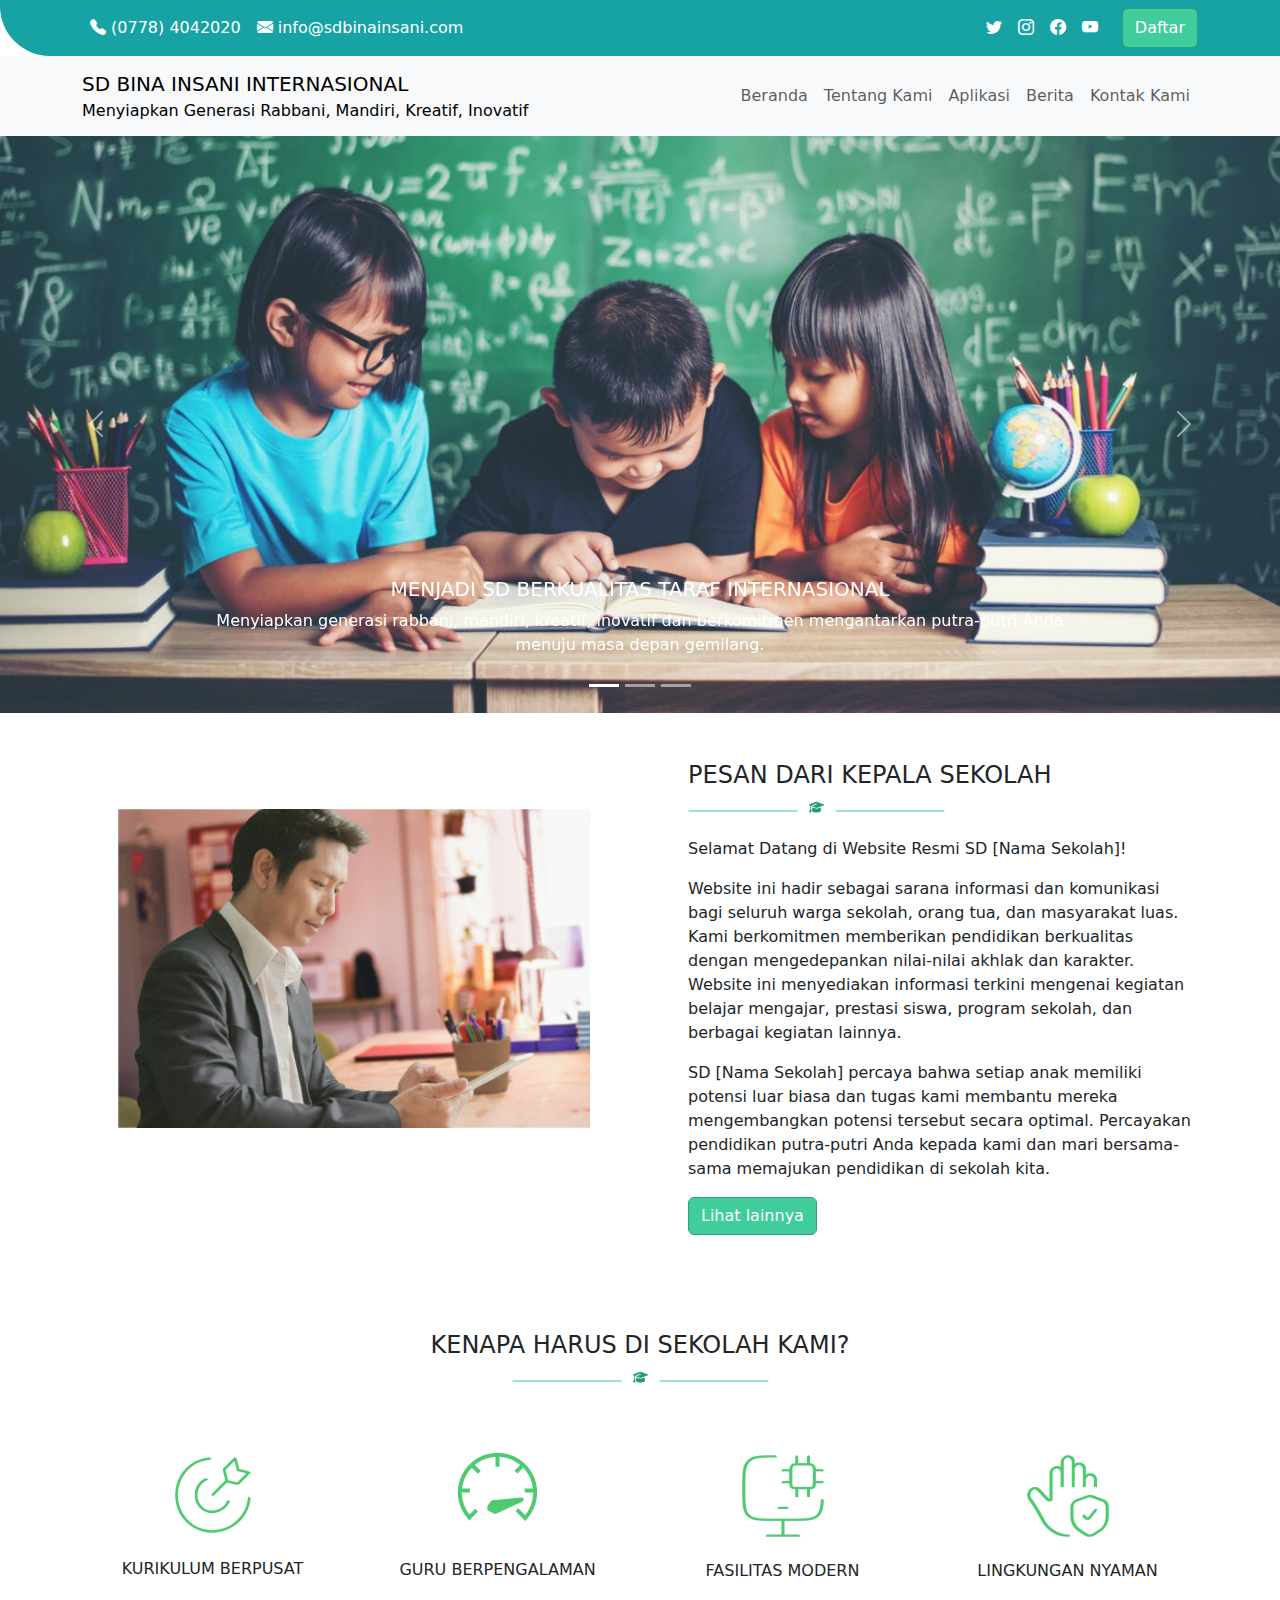
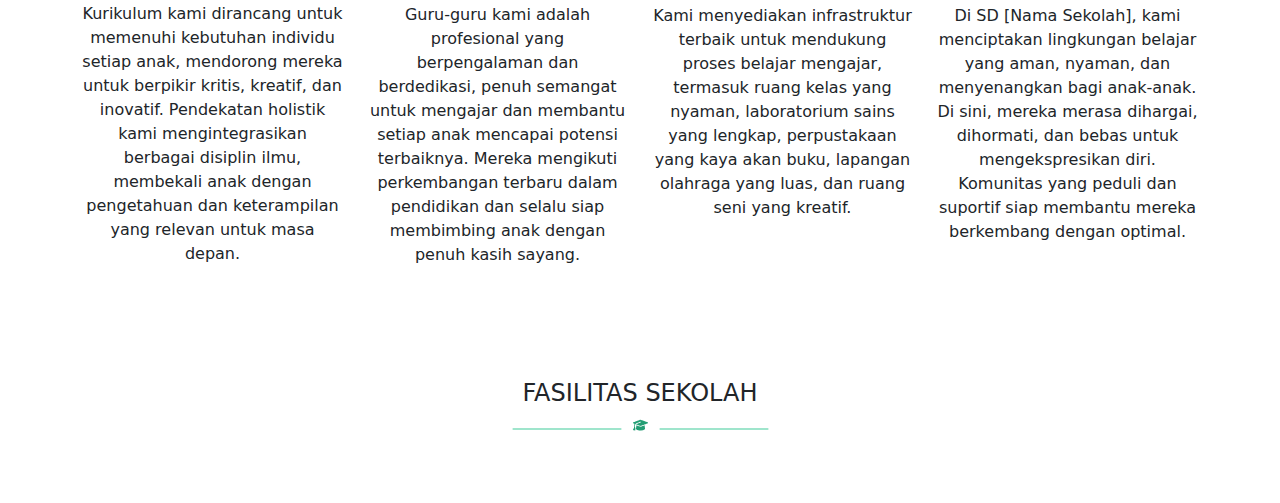
==== index.html @ 9af220fc "first commit" ====
<!doctype html>
<html lang="en">
  <head>
    <meta charset="utf-8">
    <meta name="viewport" content="width=device-width, initial-scale=1" />
    <title>UAS - Pemrograman Web 1 | Kelompok 2</title>
    <link href="https://cdn.jsdelivr.net/npm/bootstrap@5.3.3/dist/css/bootstrap.min.css" rel="stylesheet" integrity="sha384-QWTKZyjpPEjISv5WaRU9OFeRpok6YctnYmDr5pNlyT2bRjXh0JMhjY6hW+ALEwIH" crossorigin="anonymous">
    <link rel="stylesheet" href="https://cdn.jsdelivr.net/npm/bootstrap-icons@1.11.3/font/bootstrap-icons.min.css">
    <link href="assets/css/style.css" rel="stylesheet">
  </head>
  <body>
    
    <nav class="navbar navbar-expand-lg bg-body-custom">
        <div class="container">
          <div class="collapse navbar-collapse" id="navbarSupportedContent">
            <ul class="navbar-nav me-auto mb-2 mb-lg-0">
                <li class="nav-item">
                    <a class="nav-link" href="#"><i class="bi bi-telephone-fill"></i> (0778) 4042020</a>
                </li>
                <li class="nav-item">
                    <a class="nav-link" href="#"><i class="bi bi-envelope-fill"></i> info@sdbinainsani.com</a>
                </li>
            </ul>
            <form class="d-flex" role="search">
                <ul class="navbar-nav me-auto mb-2 mb-lg-0">
                    <li class="nav-item">
                      <a class="nav-link" href="#"><i class="bi bi-twitter"></i></a>
                    </li>
                    <li class="nav-item">
                      <a class="nav-link" href="#"><i class="bi bi-instagram"></i></a>
                    </li>
                    <li class="nav-item">
                      <a class="nav-link" href="#"><i class="bi bi-facebook"></i></a>
                    </li>
                    <li class="nav-item">
                      <a class="nav-link" href="#"><i class="bi bi-youtube"></i></a>
                    </li>
                  </ul>
                <button class="btn btn-success" type="submit" style="margin-left: 1rem;">Daftar</button>
            </form>
          </div>
        </div>
      </nav>

      <nav class="navbar navbar-expand-lg navbar-light bg-light">
        <div class="container">
          <a class="navbar-brand" href="#">
            SD BINA INSANI INTERNASIONAL
            <div class="fs-6 text">Menyiapkan Generasi Rabbani, Mandiri, Kreatif, Inovatif</div>
          </a>
          <button class="navbar-toggler" type="button" data-bs-toggle="collapse" data-bs-target="#navbarNav" aria-controls="navbarNav" aria-expanded="false" aria-label="Toggle navigation">
            <span class="navbar-toggler-icon"></span>
          </button>
          <div class="collapse navbar-collapse" id="navbarNav">
            <ul class="navbar-nav me-auto">
              <!-- <li class="nav-item">
                <a class="nav-link" href="#">Left item 1</a>
              </li>
              <li class="nav-item">
                <a class="nav-link" href="#">Left item 2</a>
              </li> -->
            </ul>
            <ul class="navbar-nav">
              <li class="nav-item">
                <a class="nav-link" href="#">Beranda</a>
              </li>
              <li class="nav-item">
                <a class="nav-link" href="#">Tentang Kami</a>
              </li>
              <li class="nav-item">
                <a class="nav-link" href="#">Aplikasi</a>
              </li>
              <li class="nav-item">
                <a class="nav-link" href="#">Berita</a>
              </li>
              <li class="nav-item">
                <a class="nav-link" href="#">Kontak Kami</a>
              </li>
            </ul>
          </div>
        </div>
      </nav>

      <section id="headerSlide">
        <div id="carouselExampleCaptions" class="carousel slide">
          <div class="carousel-indicators">
            <button type="button" data-bs-target="#carouselExampleCaptions" data-bs-slide-to="0" class="active" aria-current="true" aria-label="Slide 1"></button>
            <button type="button" data-bs-target="#carouselExampleCaptions" data-bs-slide-to="1" aria-label="Slide 2"></button>
            <button type="button" data-bs-target="#carouselExampleCaptions" data-bs-slide-to="2" aria-label="Slide 3"></button>
          </div>
          <div class="carousel-inner">
            <div class="carousel-item active">
              <img src="assets/images/header-slide-1.png" class="d-block w-100" alt="Header Slide 1">
              <div class="carousel-caption d-none d-md-block">
                <h5>MENJADI SD BERKUALITAS TARAF INTERNASIONAL</h5>
                <p>Menyiapkan generasi rabbani, mandiri, kreatif, inovatif dan berkomitmen mengantarkan putra-putri Anda menuju masa depan gemilang.</p>
              </div>
            </div>
            <div class="carousel-item">
              <img src="assets/images/header-slide-2.png" class="d-block w-100" alt="Header Slide 2">
              <div class="carousel-caption d-none d-md-block">
                <h5>MENJADI SD BERKUALITAS TARAF INTERNASIONAL</h5>
                <p>Menyiapkan generasi rabbani, mandiri, kreatif, inovatif dan berkomitmen mengantarkan putra-putri Anda menuju masa depan gemilang.</p>
              </div>
            </div>
            <div class="carousel-item">
              <img src="assets/images/header-slide-1.png" class="d-block w-100" alt="Header Slide 3">
              <div class="carousel-caption d-none d-md-block">
                <h5>MENJADI SD BERKUALITAS TARAF INTERNASIONAL</h5>
                <p>Menyiapkan generasi rabbani, mandiri, kreatif, inovatif dan berkomitmen mengantarkan putra-putri Anda menuju masa depan gemilang.</p>
              </div>
            </div>
          </div>
          <button class="carousel-control-prev" type="button" data-bs-target="#carouselExampleCaptions" data-bs-slide="prev">
            <span class="carousel-control-prev-icon" aria-hidden="true"></span>
            <span class="visually-hidden">Previous</span>
          </button>
          <button class="carousel-control-next" type="button" data-bs-target="#carouselExampleCaptions" data-bs-slide="next">
            <span class="carousel-control-next-icon" aria-hidden="true"></span>
            <span class="visually-hidden">Next</span>
          </button>
        </div>
      </section>

      <section id="pesanKepalaSekolah bg-light">
        <div class="container py-5">
          <div class="row">
            <div class="col py-5 px-5">
              <img src="assets/images/pesan-kepala-sekolah.png" alt="Photo Kepala Sekolah" />
            </div>
            <div class="col">
              
              <article>
                <h4 class="mb-3 divider-title">PESAN DARI KEPALA SEKOLAH</h4>
                <p>Selamat Datang di Website Resmi SD [Nama Sekolah]!</p>
                <p>Website ini hadir sebagai sarana informasi dan komunikasi bagi seluruh warga sekolah, orang tua, dan masyarakat luas. Kami berkomitmen memberikan pendidikan berkualitas dengan mengedepankan nilai-nilai akhlak dan karakter. Website ini menyediakan informasi terkini mengenai kegiatan belajar mengajar, prestasi siswa, program sekolah, dan berbagai kegiatan lainnya.</p>
                <p>SD [Nama Sekolah] percaya bahwa setiap anak memiliki potensi luar biasa dan tugas kami membantu mereka mengembangkan potensi tersebut secara optimal. Percayakan pendidikan putra-putri Anda kepada kami dan mari bersama-sama memajukan pendidikan di sekolah kita.</p>

                <button class="btn btn-success" type="submit">Lihat lainnya</button>
              </article>

            </div>
        
          </div>
        </div>
      </section>

      <section id="keunggulanSekolah">
        <div class="container py-5">
          <div class="text-center">
            <h4 class="mb-3 divider-title-center">KENAPA HARUS DI SEKOLAH KAMI?</h4>
          </div>

            <div class="row text-center">
              <div class="col pt-5">
                
                <img src="assets/images/keunggulan-1.png" alt="" />
                <h6 class="my-4">KURIKULUM BERPUSAT</h6>

                <p>Kurikulum kami dirancang untuk memenuhi kebutuhan individu setiap anak, mendorong mereka untuk berpikir kritis, kreatif, dan inovatif. Pendekatan holistik kami mengintegrasikan berbagai disiplin ilmu, membekali anak dengan pengetahuan dan keterampilan yang relevan untuk masa depan.</p>
                
              </div>
              <div class="col pt-4" style="margin-top: 10px">
                
                <img src="assets/images/keunggulan-2.png" alt="" />
                <h6 class="my-4">GURU BERPENGALAMAN</h6>

                <p>Guru-guru kami adalah profesional yang berpengalaman dan berdedikasi, penuh semangat untuk mengajar dan membantu setiap anak mencapai potensi terbaiknya. Mereka mengikuti perkembangan terbaru dalam pendidikan dan selalu siap membimbing anak dengan penuh kasih sayang.</p>

              </div>
              <div class="col pt-5">
                
                <img src="assets/images/keunggulan-3.png" alt="" />
                <h6 class="my-4">FASILITAS MODERN</h6>

                <p>Kami menyediakan infrastruktur terbaik untuk mendukung proses belajar mengajar, termasuk ruang kelas yang nyaman, laboratorium sains yang lengkap, perpustakaan yang kaya akan buku, lapangan olahraga yang luas, dan ruang seni yang kreatif.</p>
                
              </div>
              <div class="col pt-5">
                
                <img src="assets/images/keunggulan-4.png" alt="" />
                <h6 class="my-4">LINGKUNGAN NYAMAN</h6>

                <p>Di SD [Nama Sekolah], kami menciptakan lingkungan belajar yang aman, nyaman, dan menyenangkan bagi anak-anak. Di sini, mereka merasa dihargai, dihormati, dan bebas untuk mengekspresikan diri. Komunitas yang peduli dan suportif siap membantu mereka berkembang dengan optimal.</p>

              </div>
            </div>

        </div>
      </section>

      <section id="keunggulanSekolah">
        <div class="container py-5">
          <div class="text-center">
            <h4 class="mb-3 divider-title-center">FASILITAS SEKOLAH</h4>
          </div>



        </div>
      </section>


    <script src="https://cdn.jsdelivr.net/npm/bootstrap@5.3.3/dist/js/bootstrap.bundle.min.js" integrity="sha384-YvpcrYf0tY3lHB60NNkmXc5s9fDVZLESaAA55NDzOxhy9GkcIdslK1eN7N6jIeHz" crossorigin="anonymous"></script>
  </body>
</html>
---- assets/css/style.css ----
.navbar.bg-body-custom {
    background-color: #17A3A4;
    border-bottom-left-radius: 50px;
}
.navbar.bg-body-custom a {
    color: #fff;
}
.btn-success {
    background-color: #40CC9B;
    --bs-btn-hover-bg: #30a079;
    --bs-btn-hover-border-color: #36b98b;
    --bs-btn-active-bg: #30a079;
    --bs-btn-active-border-color: #30a079;
    --bs-btn-border-color: #30a079;
}
.divider-title {
    background-image: url(../images/divider.png);
    background-repeat: no-repeat;
    background-position-y: 40px;
    background-size: auto;
    height: 60px;
}
.divider-title-center {
    background-image: url(../images/divider.png);
    background-repeat: no-repeat;
    background-position-y: 40px;
    background-size: auto;
    height: 60px;
    background-position-x: 50%;
}
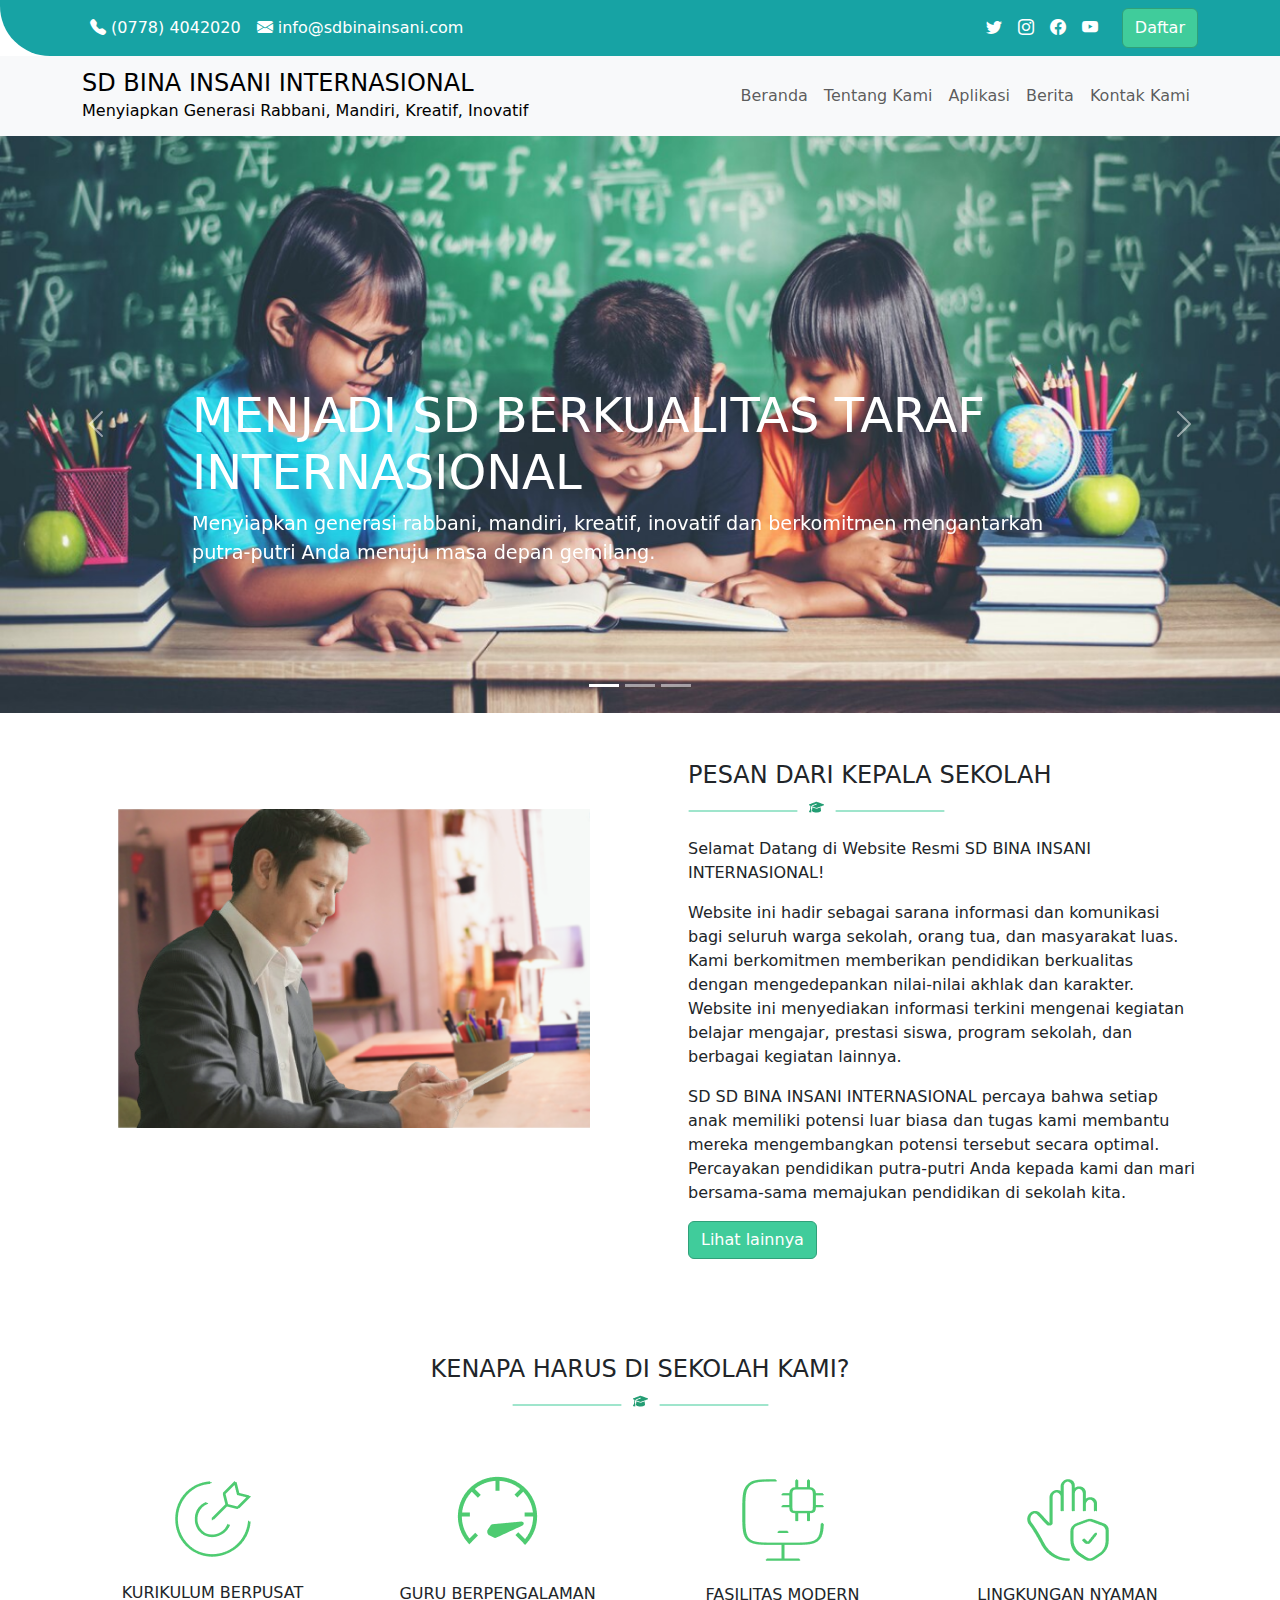
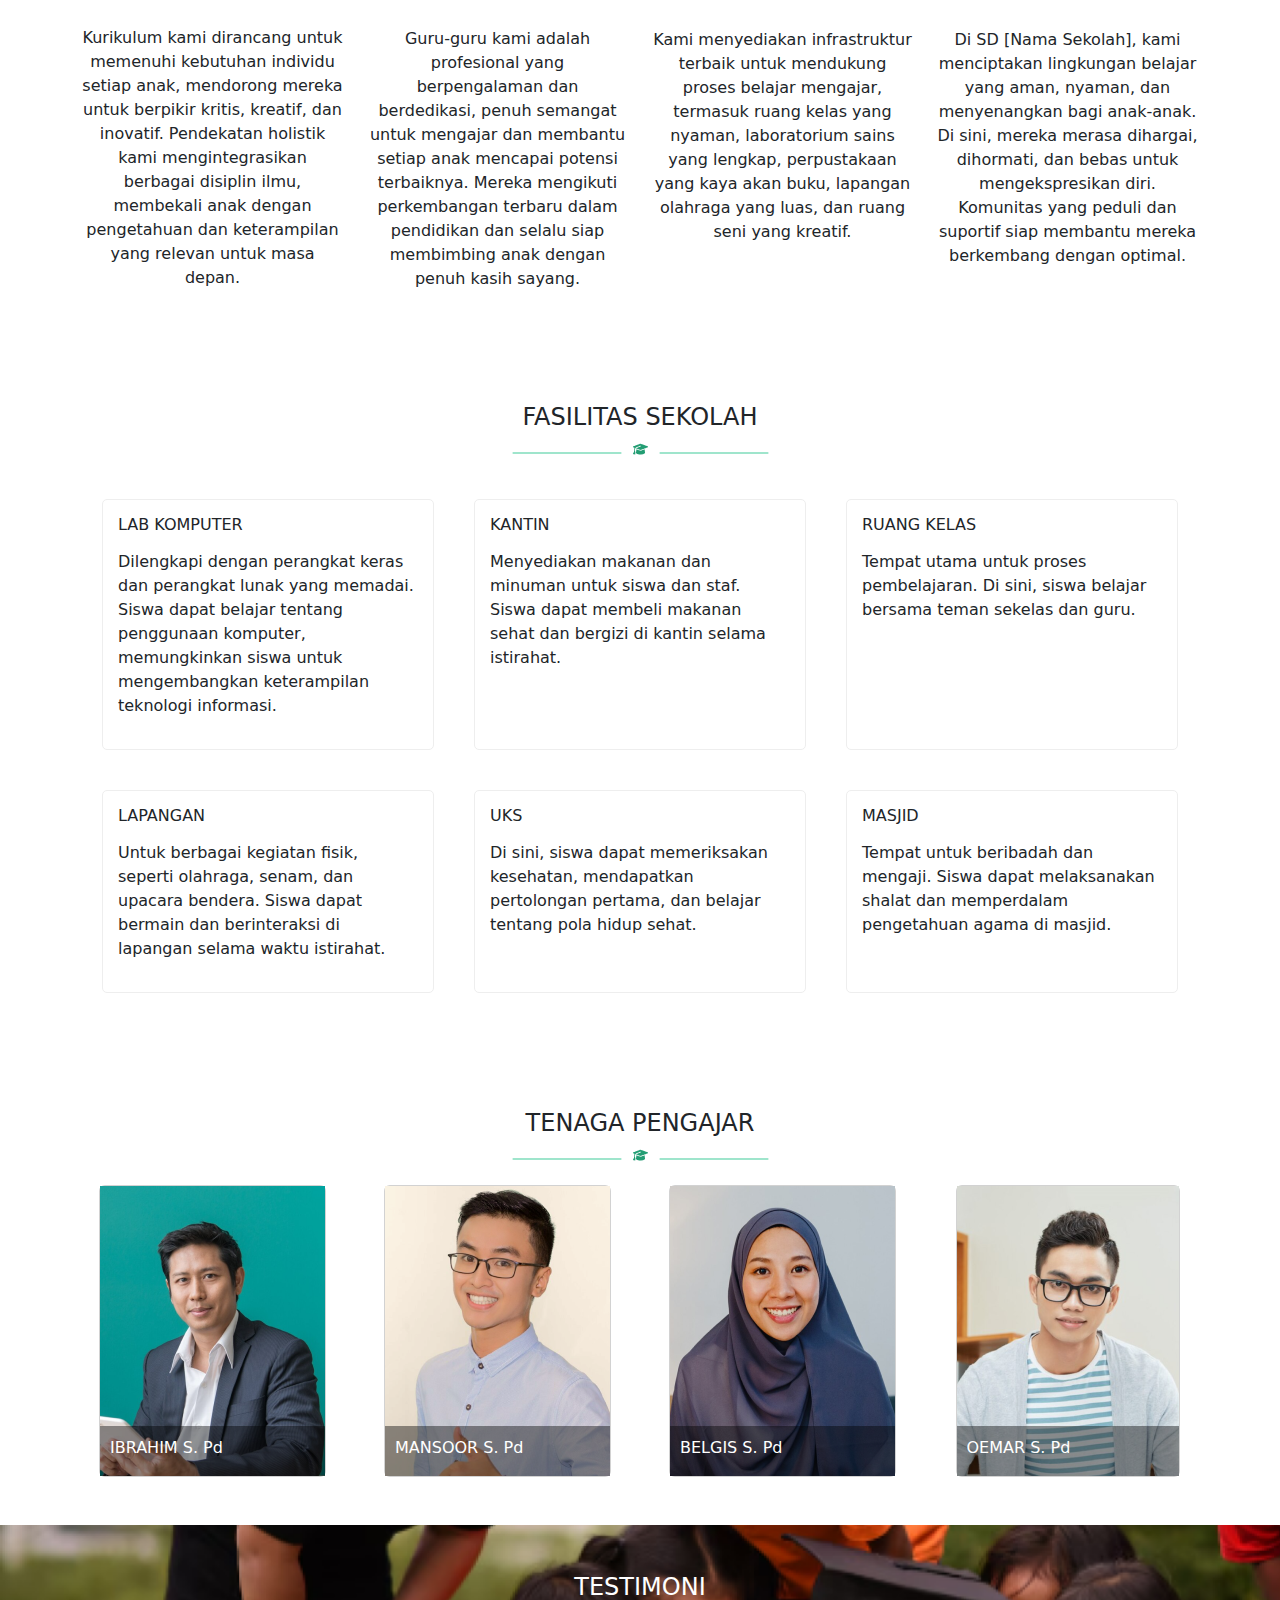
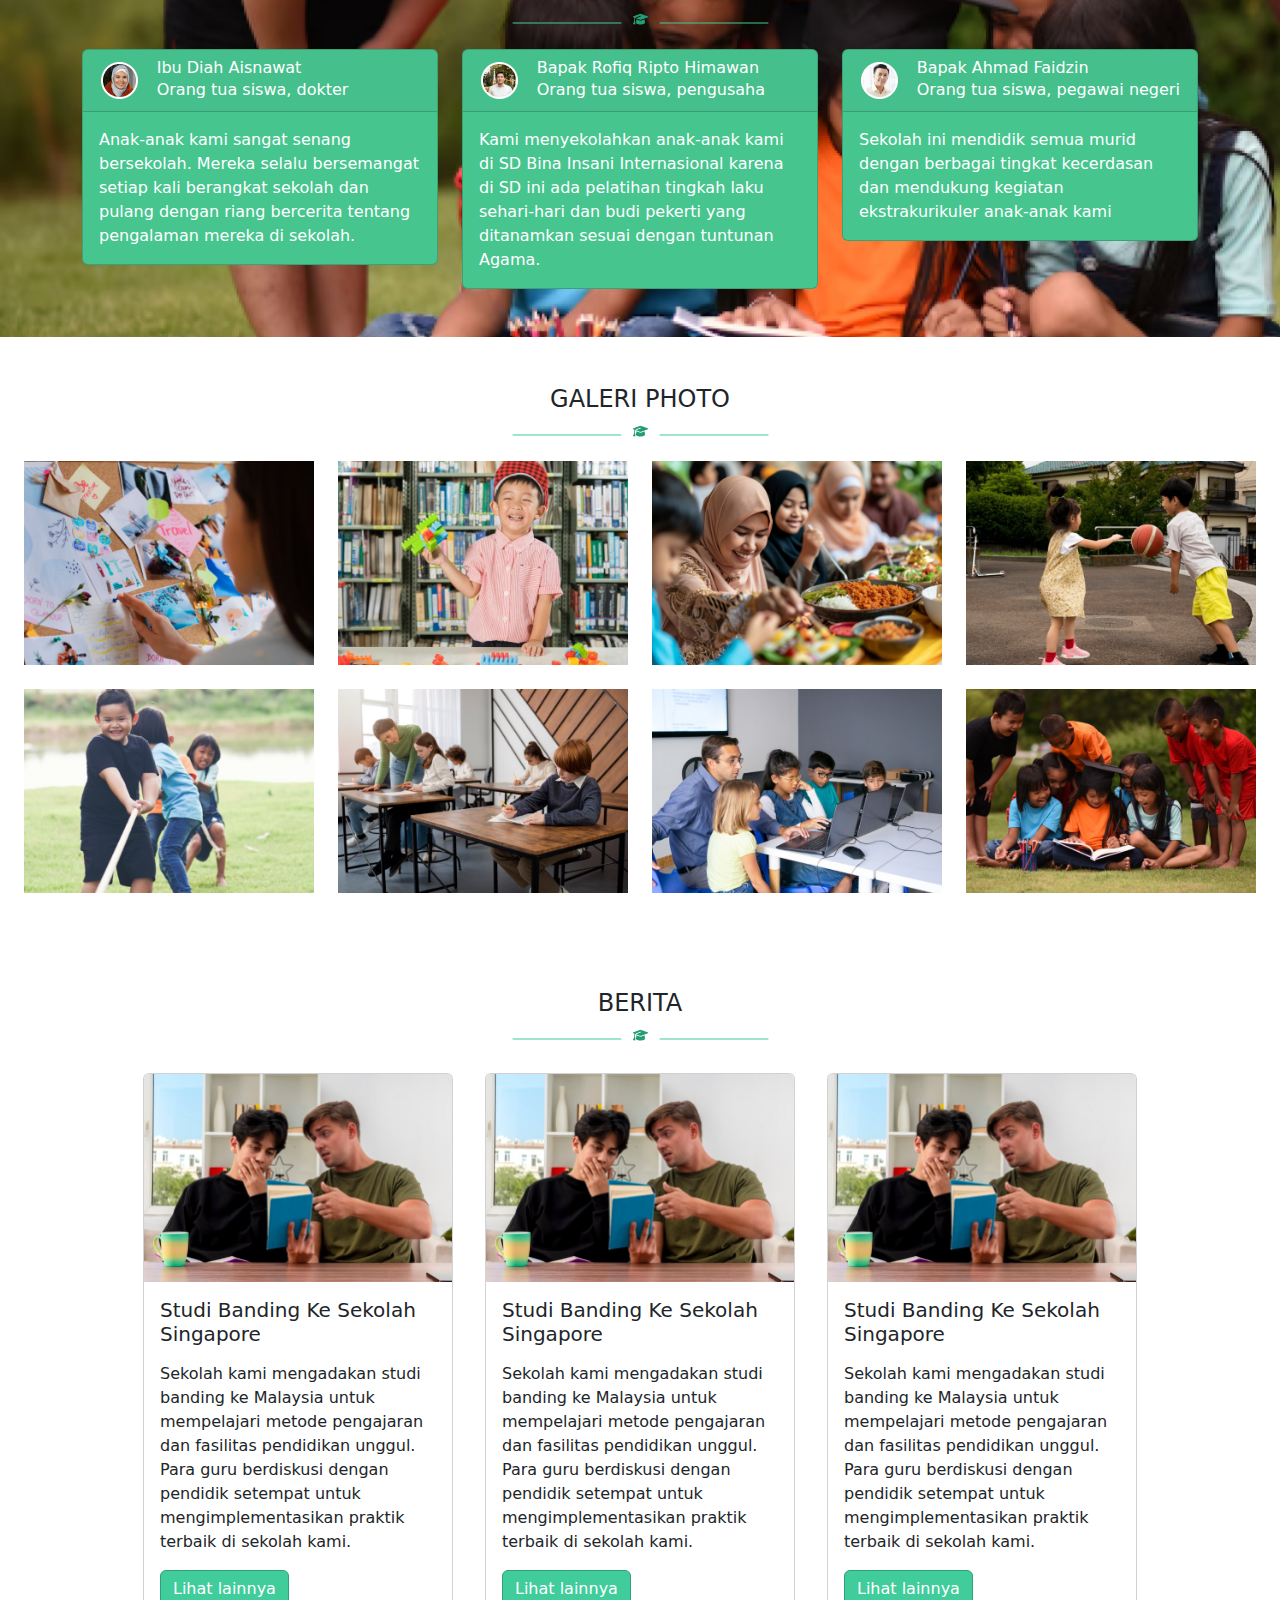
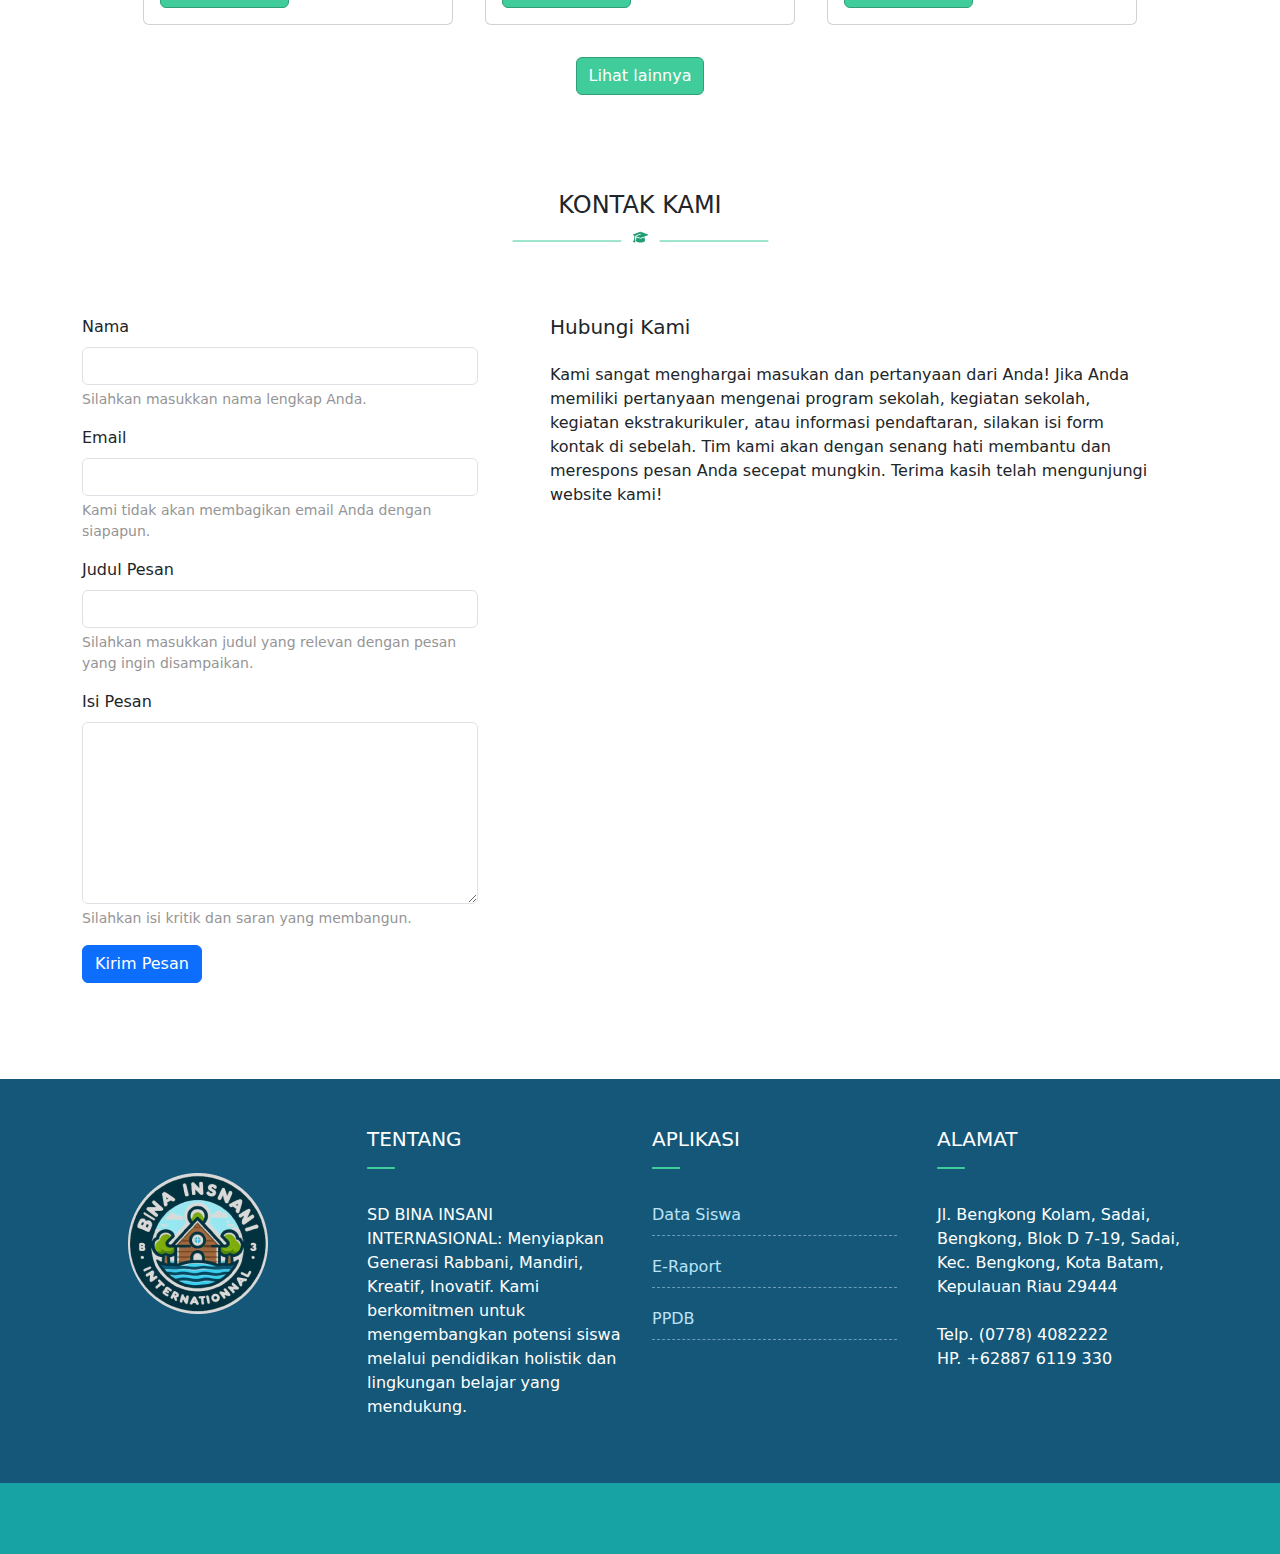
==== commit 363bed1b: "finish for Home page" ====
--- a/index.html
+++ b/index.html
@@ -45,20 +45,14 @@
       <nav class="navbar navbar-expand-lg navbar-light bg-light">
         <div class="container">
           <a class="navbar-brand" href="#">
-            SD BINA INSANI INTERNASIONAL
-            <div class="fs-6 text">Menyiapkan Generasi Rabbani, Mandiri, Kreatif, Inovatif</div>
+            <span class="h4">SD BINA INSANI INTERNASIONAL</span>
+            <div class="fs-6 text lead">Menyiapkan Generasi Rabbani, Mandiri, Kreatif, Inovatif</div>
           </a>
           <button class="navbar-toggler" type="button" data-bs-toggle="collapse" data-bs-target="#navbarNav" aria-controls="navbarNav" aria-expanded="false" aria-label="Toggle navigation">
             <span class="navbar-toggler-icon"></span>
           </button>
           <div class="collapse navbar-collapse" id="navbarNav">
             <ul class="navbar-nav me-auto">
-              <!-- <li class="nav-item">
-                <a class="nav-link" href="#">Left item 1</a>
-              </li>
-              <li class="nav-item">
-                <a class="nav-link" href="#">Left item 2</a>
-              </li> -->
             </ul>
             <ul class="navbar-nav">
               <li class="nav-item">
@@ -132,9 +126,9 @@
               
               <article>
                 <h4 class="mb-3 divider-title">PESAN DARI KEPALA SEKOLAH</h4>
-                <p>Selamat Datang di Website Resmi SD [Nama Sekolah]!</p>
+                <p>Selamat Datang di Website Resmi SD BINA INSANI INTERNASIONAL!</p>
                 <p>Website ini hadir sebagai sarana informasi dan komunikasi bagi seluruh warga sekolah, orang tua, dan masyarakat luas. Kami berkomitmen memberikan pendidikan berkualitas dengan mengedepankan nilai-nilai akhlak dan karakter. Website ini menyediakan informasi terkini mengenai kegiatan belajar mengajar, prestasi siswa, program sekolah, dan berbagai kegiatan lainnya.</p>
-                <p>SD [Nama Sekolah] percaya bahwa setiap anak memiliki potensi luar biasa dan tugas kami membantu mereka mengembangkan potensi tersebut secara optimal. Percayakan pendidikan putra-putri Anda kepada kami dan mari bersama-sama memajukan pendidikan di sekolah kita.</p>
+                <p>SD SD BINA INSANI INTERNASIONAL percaya bahwa setiap anak memiliki potensi luar biasa dan tugas kami membantu mereka mengembangkan potensi tersebut secara optimal. Percayakan pendidikan putra-putri Anda kepada kami dan mari bersama-sama memajukan pendidikan di sekolah kita.</p>
 
                 <button class="btn btn-success" type="submit">Lihat lainnya</button>
               </article>
@@ -189,14 +183,368 @@
         </div>
       </section>
 
-      <section id="keunggulanSekolah">
+      <section id="fasilitasSekolah">
         <div class="container py-5">
           <div class="text-center">
             <h4 class="mb-3 divider-title-center">FASILITAS SEKOLAH</h4>
           </div>
 
-
-
+          <div class="container fasilitas-sekolah">
+            <div class="row">
+              <div class="col">
+                
+                <h6 class="mb-3">LAB KOMPUTER</h6>
+                <p>Dilengkapi dengan perangkat keras dan perangkat lunak yang memadai. Siswa dapat belajar tentang penggunaan komputer, memungkinkan siswa untuk mengembangkan keterampilan teknologi informasi.</p>
+
+              </div>
+              <div class="col">
+                
+                <h6 class="mb-3">KANTIN</h6>
+                <p>Menyediakan makanan dan minuman untuk siswa dan staf. Siswa dapat membeli makanan sehat dan bergizi di kantin selama istirahat.</p>
+
+              </div>
+              <div class="col">
+                
+                <h6 class="mb-3">RUANG KELAS</h6>
+                <p>Tempat utama untuk proses pembelajaran. Di sini, siswa belajar bersama teman sekelas dan guru.</p>
+
+              </div>
+            </div>
+            <div class="row">
+              <div class="col">
+                
+                <h6 class="mb-3">LAPANGAN</h6>
+                <p>Untuk berbagai kegiatan fisik, seperti olahraga, senam, dan upacara bendera. Siswa dapat bermain dan berinteraksi di lapangan selama waktu istirahat.</p>
+
+              </div>
+              <div class="col">
+                
+                <h6 class="mb-3">UKS</h6>
+                <p>Di sini, siswa dapat memeriksakan kesehatan, mendapatkan pertolongan pertama, dan belajar tentang pola hidup sehat.</p>
+                
+              </div>
+              <div class="col">
+                
+                <h6 class="mb-3">MASJID</h6>
+                <p>Tempat untuk beribadah dan mengaji. Siswa dapat melaksanakan shalat dan memperdalam pengetahuan agama di masjid.</p>
+
+              </div>
+            </div>
+          </div>
+
+
+        </div>
+      </section>
+
+      <section id="tenagaPengajar">
+        <div class="container py-5">
+          <div class="text-center">
+            <h4 class="mb-3 divider-title-center">TENAGA PENGAJAR</h4>
+          </div>
+
+          <div class="row">
+            <div class="col" style="text-align: -webkit-center;">
+
+              <div class="card">
+                <div class="card-body px-0 py-0 mx-0 my-0">
+                  <div class="card-link">IBRAHIM S. Pd</div>
+                  <img src="assets/images/pengajar_1.png" alt="" />
+                 
+                </div>
+              </div>
+
+            </div>
+            <div class="col">
+              <div class="card">
+                <div class="card-body px-0 py-0 mx-0 my-0">
+                  <div class="card-link">MANSOOR S. Pd</div>
+                  <img src="assets/images/pengajar_2.png" alt="" />
+                 
+                </div>
+              </div>
+            </div>
+            <div class="col">
+              <div class="card">
+                <div class="card-body px-0 py-0 mx-0 my-0">
+                  <div class="card-link">BELGIS S. Pd</div>
+                  <img src="assets/images/pengajar_3.png" alt="" />
+                 
+                </div>
+              </div>
+            </div>
+            <div class="col">
+              <div class="card">
+                <div class="card-body px-0 py-0 mx-0 my-0">
+                  <div class="card-link">OEMAR S. Pd</div>
+                  <img src="assets/images/pengajar_4.png" alt="" />
+                 
+                </div>
+              </div>
+            </div>
+          </div>
+
+        </div>
+      </section>
+
+      <section id="testimoni">
+        <div class="container py-5">
+          <div class="text-center">
+            <h4 class="mb-3 divider-title-center text-white">TESTIMONI</h4>
+          </div>
+
+          <div class="row">
+            <div class="col">
+
+              <div class="card">
+                <div class="card-header">
+                  
+                  <div class="row">
+                    <div class="col-2 p-1">
+                      <img src="assets/images/testimoni_1.png" class="testimoni-photo" alt="" />
+                    </div>
+                    <div class="col text-left">
+                      <h6 class="my-0">Ibu Diah Aisnawat</h6>
+                      <div>Orang tua siswa, dokter</div>
+                    </div>
+                  </div>
+
+                </div>
+                <div class="card-body">
+                  <p class="card-text">Anak-anak kami sangat senang bersekolah. Mereka selalu bersemangat setiap kali berangkat sekolah dan pulang dengan riang bercerita tentang pengalaman mereka di sekolah.</p>
+                </div>
+              </div>
+
+            </div>
+            <div class="col">
+
+              <div class="card">
+                <div class="card-header">
+                  <div class="row">
+                    <div class="col-2 p-1">
+                      <img src="assets/images/testimoni_2.png" class="testimoni-photo" alt="" />
+                    </div>
+                    <div class="col text-left">
+                      <h6 class="my-0">Bapak Rofiq Ripto Himawan</h6>
+                      <div>Orang tua siswa, pengusaha</div>
+                    </div>
+                  </div>
+                </div>
+                <div class="card-body">
+                  <p class="card-text">Kami menyekolahkan anak-anak kami di SD Bina Insani Internasional karena di SD ini ada pelatihan tingkah laku sehari-hari dan budi pekerti yang ditanamkan sesuai dengan tuntunan Agama.</p>
+                </div>
+              </div>
+
+            </div>
+            <div class="col">
+
+              <div class="card">
+                <div class="card-header">
+                  <div class="row">
+                    <div class="col-2 p-1">
+                      <img src="assets/images/testimoni_3.png" class="testimoni-photo" alt="" />
+                    </div>
+                    <div class="col text-left">
+                      <h6 class="my-0">Bapak Ahmad Faidzin</h6>
+                      <div>Orang tua siswa, pegawai negeri</div>
+                    </div>
+                  </div>
+                </div>
+                <div class="card-body">
+                  <p class="card-text">Sekolah ini mendidik semua murid dengan berbagai tingkat kecerdasan dan mendukung kegiatan ekstrakurikuler anak-anak kami</p>
+                </div>
+              </div>
+
+            </div>
+          </div>
+
+        </div>
+      </section>
+
+      <section id="gallery">
+        <div class="container-fluid py-5">
+          <div class="text-center">
+            <h4 class="mb-3 divider-title-center">GALERI PHOTO</h4>
+          </div>
+
+          <div class="container-fluid text-center">
+            <div class="row mb-4">
+              <div class="col text-left">
+                <img src="assets/images/gallery/gallery_1.png" class="gallery-item" alt="" />
+              </div>
+              <div class="col">
+                <img src="assets/images/gallery/gallery_2.png" class="gallery-item" alt="" />
+              </div>
+              <div class="col">
+                <img src="assets/images/gallery/gallery_3.png" class="gallery-item" alt="" />
+              </div>
+              <div class="col">
+                <img src="assets/images/gallery/gallery_4.png" class="gallery-item" alt="" />
+              </div>
+            </div>
+            <div class="row">
+              <div class="col">
+                <img src="assets/images/gallery/gallery_5.png" class="gallery-item" alt="" />
+              </div>
+              <div class="col">
+                <img src="assets/images/gallery/gallery_6.png" class="gallery-item" alt="" />
+              </div>
+              <div class="col">
+                <img src="assets/images/gallery/gallery_7.png" class="gallery-item" alt="" />
+              </div>
+              <div class="col">
+                <img src="assets/images/gallery/gallery_8.png" class="gallery-item" alt="" />
+              </div>
+            </div>
+          </div>
+
+        </div>
+      </section>
+
+      <section id="berita">
+        <div class="container py-5">
+          <div class="text-center">
+            <h4 class="mb-3 divider-title-center">BERITA</h4>
+          </div>
+
+          <ul class="content-list-berita list-group list-group-horizontal">
+            <li class="list-group-item">
+              <div class="card">
+                <img src="assets/images/article-preview-1.png" class="card-img-top" alt="...">
+                <div class="card-body">
+                  <h5 class="card-title mb-3">Studi Banding Ke Sekolah Singapore</h5>
+                  <p class="card-text">Sekolah kami mengadakan studi banding ke Malaysia untuk mempelajari metode pengajaran dan fasilitas pendidikan unggul. Para guru berdiskusi dengan pendidik setempat untuk mengimplementasikan praktik terbaik di sekolah kami.</p>
+                  <a href="#" class="btn btn-success">Lihat lainnya</a>
+                </div>
+              </div>
+            </li>
+            <li class="list-group-item">
+              <div class="card">
+                <img src="assets/images/article-preview-1.png" class="card-img-top" alt="...">
+                <div class="card-body">
+                  <h5 class="card-title  mb-3">Studi Banding Ke Sekolah Singapore</h5>
+                  <p class="card-text">Sekolah kami mengadakan studi banding ke Malaysia untuk mempelajari metode pengajaran dan fasilitas pendidikan unggul. Para guru berdiskusi dengan pendidik setempat untuk mengimplementasikan praktik terbaik di sekolah kami.</p>
+                  <a href="#" class="btn btn-success">Lihat lainnya</a>
+                </div>
+              </div>
+            </li>
+            <li class="list-group-item">
+              <div class="card">
+                <img src="assets/images/article-preview-1.png" class="card-img-top" alt="...">
+                <div class="card-body">
+                  <h5 class="card-title  mb-3">Studi Banding Ke Sekolah Singapore</h5>
+                  <p class="card-text">Sekolah kami mengadakan studi banding ke Malaysia untuk mempelajari metode pengajaran dan fasilitas pendidikan unggul. Para guru berdiskusi dengan pendidik setempat untuk mengimplementasikan praktik terbaik di sekolah kami.</p>
+                  <a href="#" class="btn btn-success">Lihat lainnya</a>
+                </div>
+              </div>
+            </li>
+          </ul>
+
+          <div class="row mt-4">
+            <div class="col text-center">
+              <a href="#" class="btn btn-success">Lihat lainnya</a>
+            </div>
+          </div>
+
+        </div>
+      </section>
+
+      <section id="contact" class="mb-5">
+        <div class="container py-5">
+          <div class="text-center">
+            <h4 class="mb-3 divider-title-center">KONTAK KAMI</h4>
+          </div>
+
+          <div class="row">
+            <div class="col pt-5">
+
+              <form id="frmContact">
+                <div class="mb-3">
+                  <label for="contact_name" class="form-label">Nama</label>
+                  <input type="text" class="form-control" id="contact_name" aria-describedby="contactNameHelp">
+                  <div id="contactNameHelp" class="form-text">Silahkan masukkan nama lengkap Anda.</div>
+                </div>
+                <div class="mb-3">
+                  <label for="contact_email" class="form-label">Email</label>
+                  <input type="email" class="form-control" id="contact_email" aria-describedby="contactEmailHelp">
+                  <div id="contactEmailHelp" class="form-text">Kami tidak akan membagikan email Anda dengan siapapun.</div>
+                </div>
+                <div class="mb-3">
+                  <label for="contact_subject" class="form-label">Judul Pesan</label>
+                  <input type="text" class="form-control" id="contact_subject" aria-describedby="contactSubjectHelp">
+                  <div id="contactMessageHelp" class="form-text">Silahkan masukkan judul yang relevan dengan pesan yang ingin disampaikan.</div>
+                </div>
+                <div class="mb-3">
+                  <label for="contact_message" class="form-label">Isi Pesan</label>
+                  <textarea class="form-control" rows="7" id="contact_message" aria-describedby="contactMessageHelp"></textarea>
+                  <div id="contactMessageHelp" class="form-text">Silahkan isi kritik dan saran yang membangun.</div>
+                </div>
+                <button type="submit" class="btn btn-primary">Kirim Pesan</button>
+              </form>
+
+            </div>
+            <div class="col mx-5">
+
+              <article class="mt-5">
+                <h5 class="mb-4">Hubungi Kami</h5>
+                <p>Kami sangat menghargai masukan dan pertanyaan dari Anda! Jika Anda memiliki pertanyaan mengenai program sekolah, kegiatan sekolah,  kegiatan ekstrakurikuler, atau informasi pendaftaran, silakan isi form kontak di sebelah. Tim kami akan dengan senang hati membantu dan merespons pesan Anda secepat mungkin. Terima kasih telah mengunjungi website kami!</p>
+              </article>
+
+              <iframe src="https://www.google.com/maps/embed?pb=!1m18!1m12!1m3!1d7977.918522147494!2d104.09840005592302!3d1.1889960916349627!2m3!1f0!2f0!3f0!3m2!1i1024!2i768!4f13.1!3m3!1m2!1s0x31da27e2a4951e67%3A0xb4fde627f3a44477!2sNongsa%20Digital%20Park!5e0!3m2!1sen!2sid!4v1721809614851!5m2!1sen!2sid" width="600" height="450" style="border:0;" allowfullscreen="" loading="lazy" referrerpolicy="no-referrer-when-downgrade"></iframe>
+
+            </div>
+          </div>
+
+        </div>
+      </section>
+
+      <section id="footer">
+        <div class="container">
+          <div class="row">
+            <div class="col py-5">
+
+              <img src="assets/images/logo-sekolah.png" alt="" />
+
+            </div>
+            <div class="col py-5">
+
+              <h5 class="mb-3 divider-title-footer">TENTANG</h5>
+              <p>SD BINA INSANI INTERNASIONAL: Menyiapkan Generasi Rabbani, Mandiri, Kreatif, Inovatif. Kami berkomitmen untuk mengembangkan potensi siswa melalui pendidikan holistik dan lingkungan belajar yang mendukung.</p>
+        
+            </div>
+            <div class="col py-5">
+
+              <h5 class="mb-3 divider-title-footer">APLIKASI</h5>
+              <ul class="menu-widget-footer">
+                <li>
+                  <a href="">Data Siswa</a>
+                </li>
+                <li>
+                  <a href="">E-Raport</a>
+                </li>
+                <li>
+                  <a href="">PPDB</a>
+                </li>
+              </ul>
+
+            </div>
+            <div class="col py-5">
+
+              <h5 class="mb-3 divider-title-footer">ALAMAT</h5>
+              <p>Jl. Bengkong Kolam, Sadai, Bengkong, Blok D 7-19, Sadai, Kec. Bengkong, Kota Batam, Kepulauan Riau 29444<br /><br />
+
+                Telp. (0778) 4082222<br />
+                HP. +62887 6119 330</p>
+
+            </div>
+          </div>
+        </div>
+      </section>
+
+      <section id="footerCopyright">
+        <div class="container-fluid">
+          <div class="row">
+            <div class="col"></div>
+          </div>
         </div>
       </section>
 
--- a/assets/css/style.css
+++ b/assets/css/style.css
@@ -27,4 +27,109 @@
     background-size: auto;
     height: 60px;
     background-position-x: 50%;
+}
+.divider-title-footer {
+    background-image: url(../images/divider-footer.png);
+    background-repeat: no-repeat;
+    background-position-y: 40px;
+    background-size: auto;
+    height: 60px;
+}
+.carousel-item {
+    transition: transform 0.8s ease, opacity .1s ease-out;
+}
+.fasilitas-sekolah .col {
+    margin: 20px;
+    padding: 15px;
+    border: 1px solid #eee;
+    border-radius: 5px;
+}
+@media (min-width: 768px) {
+    #headerSlide .d-md-block {
+        display: block !important;
+        position: absolute;
+        top: 40%;
+        text-align: left;
+    }
+    #headerSlide .d-md-block h5 {
+        font-size: 3rem;
+    }
+    #headerSlide .d-md-block p {
+        font-size: 1.2rem;
+    }
+}
+#tenagaPengajar .card {
+    width: fit-content;
+}
+#tenagaPengajar .row .col {
+    text-align: -webkit-center;
+}
+#tenagaPengajar .card .card-body .card-link {
+    position: absolute;
+    width: 100%;
+    height: 50px;
+    bottom: 0;
+    padding: 10px;
+    text-decoration: none;
+    color: #fff;
+    text-align: left;
+    background-color: rgb(0,0,0,0.41);
+}
+#testimoni {
+    background-image: url(../images/bg-testimoni.png);
+    background-repeat: no-repeat;
+    background-size: cover;
+}
+#testimoni .card {
+    background-color: #47C58F;
+    color: #fff;
+}
+
+#testimoni .card .testimoni-photo {
+    margin-left: 10px;
+}
+
+#gallery img.gallery-item {
+    width: 100%;
+}
+
+#berita ul.content-list-berita {
+    display: flex;
+    flex-wrap: wrap;
+    padding: 0; margin: 0;
+    justify-content: center;
+}
+#berita .list-group-item {
+    border: 0px;
+}
+#berita .list-group-item .card {
+    width: 310px;
+}
+#frmContact .form-text {
+    color: #959595;
+}
+#footer {
+    background-color: #145778;
+}
+#footer h5, #footer p {
+    color: #fff;
+}
+#footerCopyright {
+    height: 71px;
+    background-color: #17A3A4;
+}
+ul.menu-widget-footer {
+    list-style-type: none;
+    padding-left: 0rem;
+    padding-right: 1rem;
+}
+ul.menu-widget-footer li {
+    margin-bottom: 1.2rem;
+    padding-bottom: 0.5rem;
+    border-bottom: 1px dashed #679DB7;
+}
+ul.menu-widget-footer li a {
+    text-decoration: none;
+    color: #BBE3F8;
+    margin-bottom: 2rem;
 }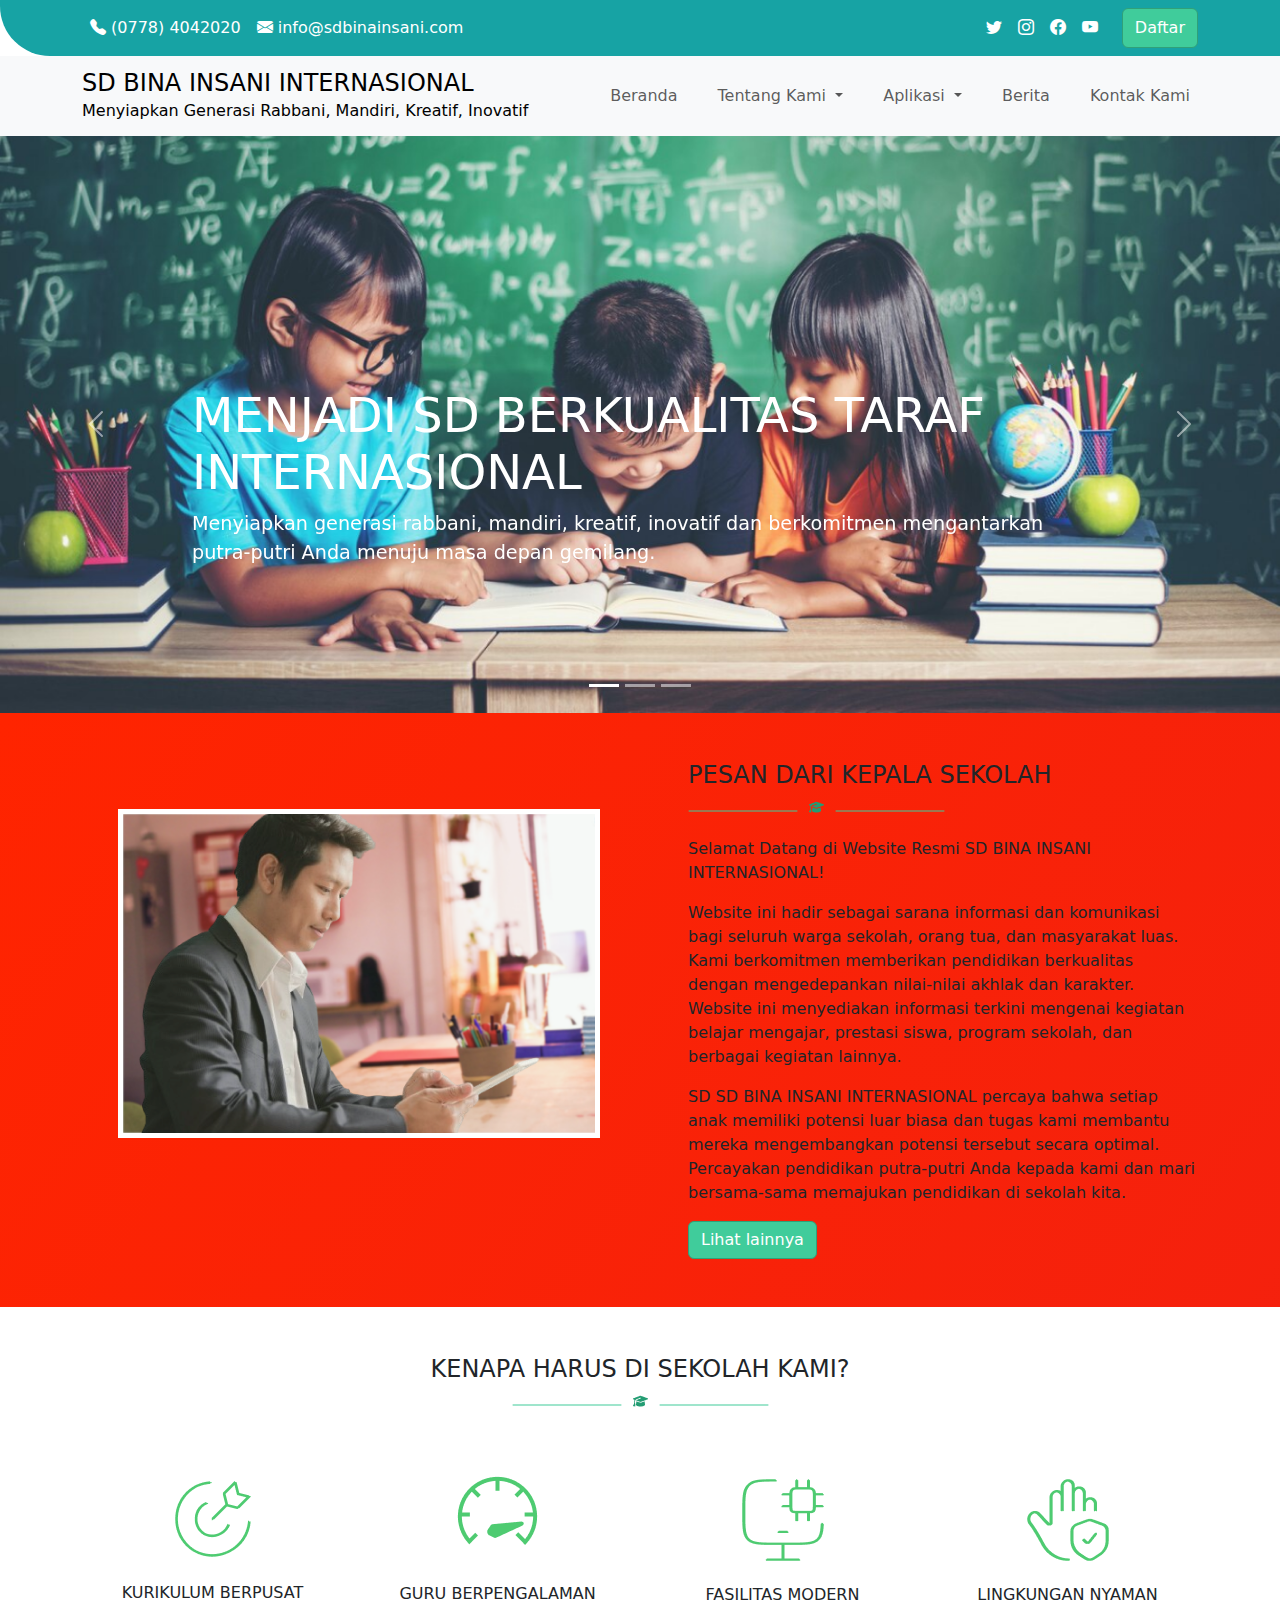
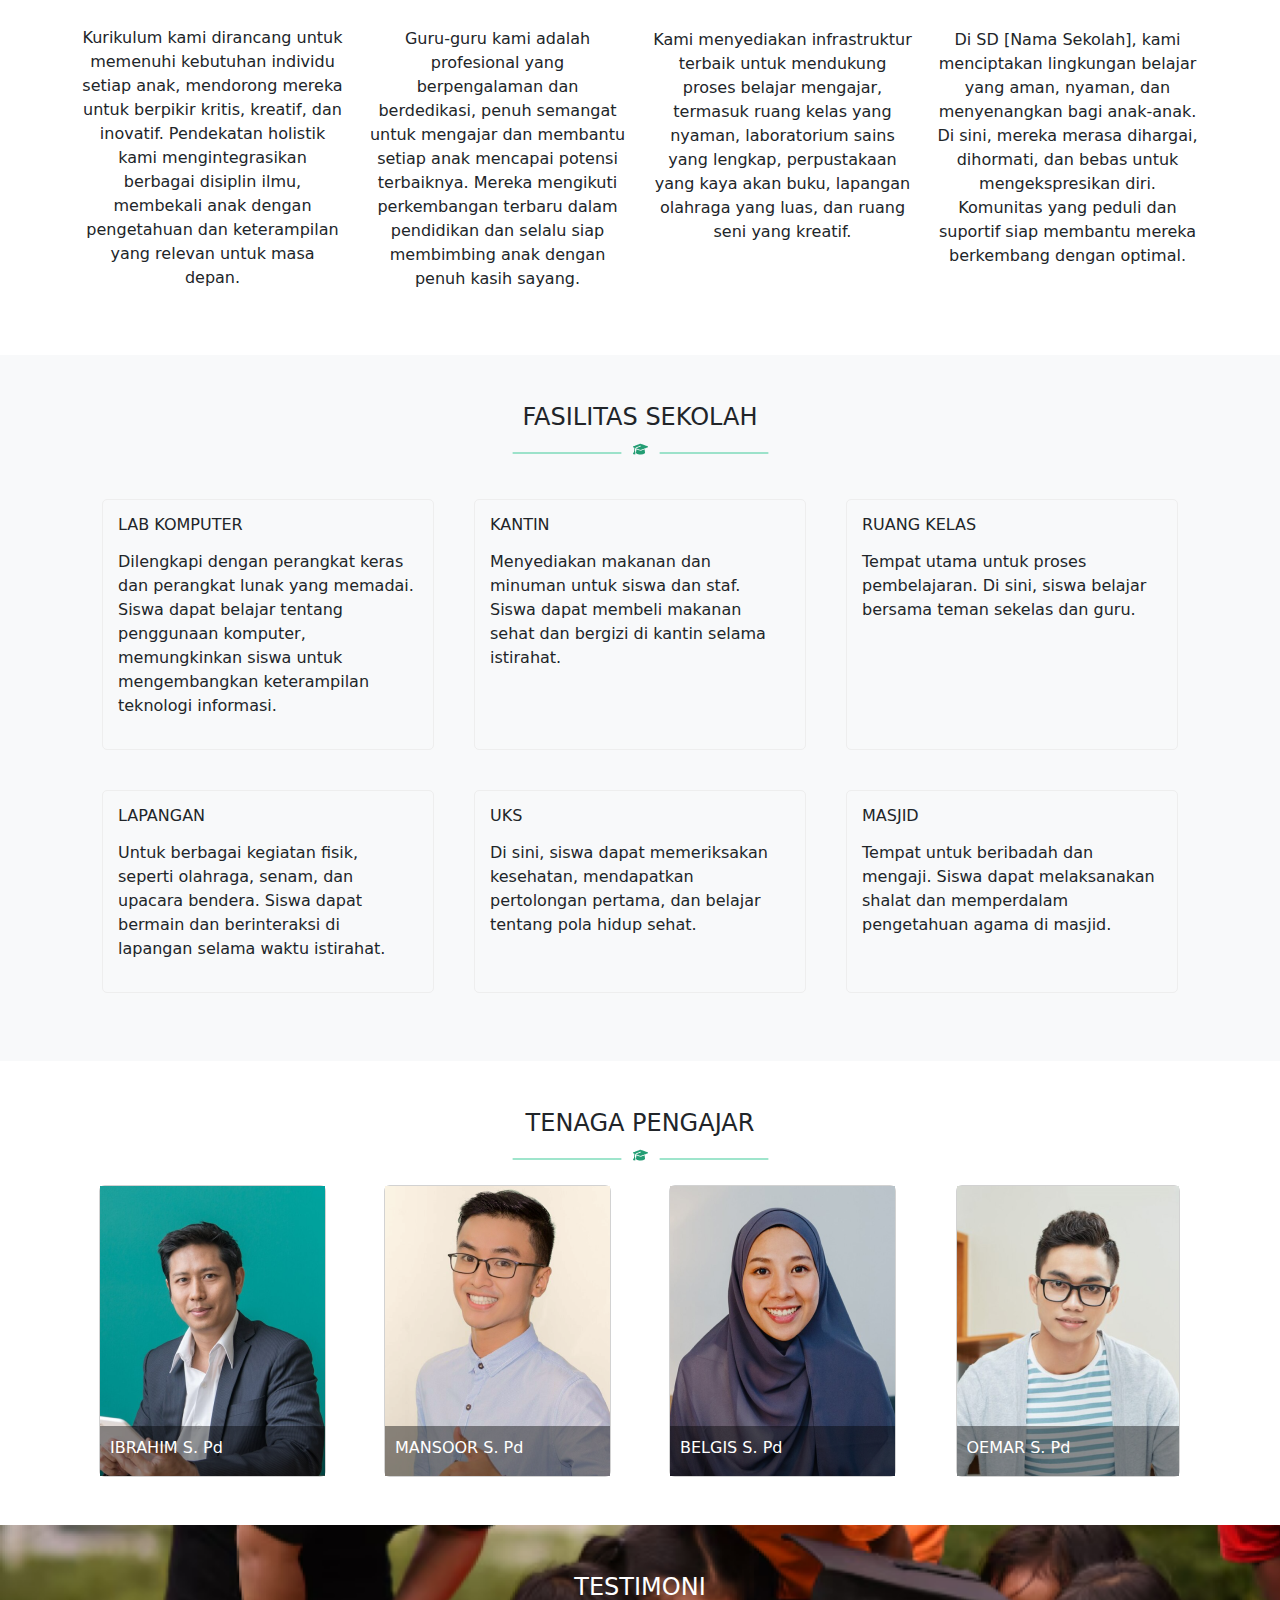
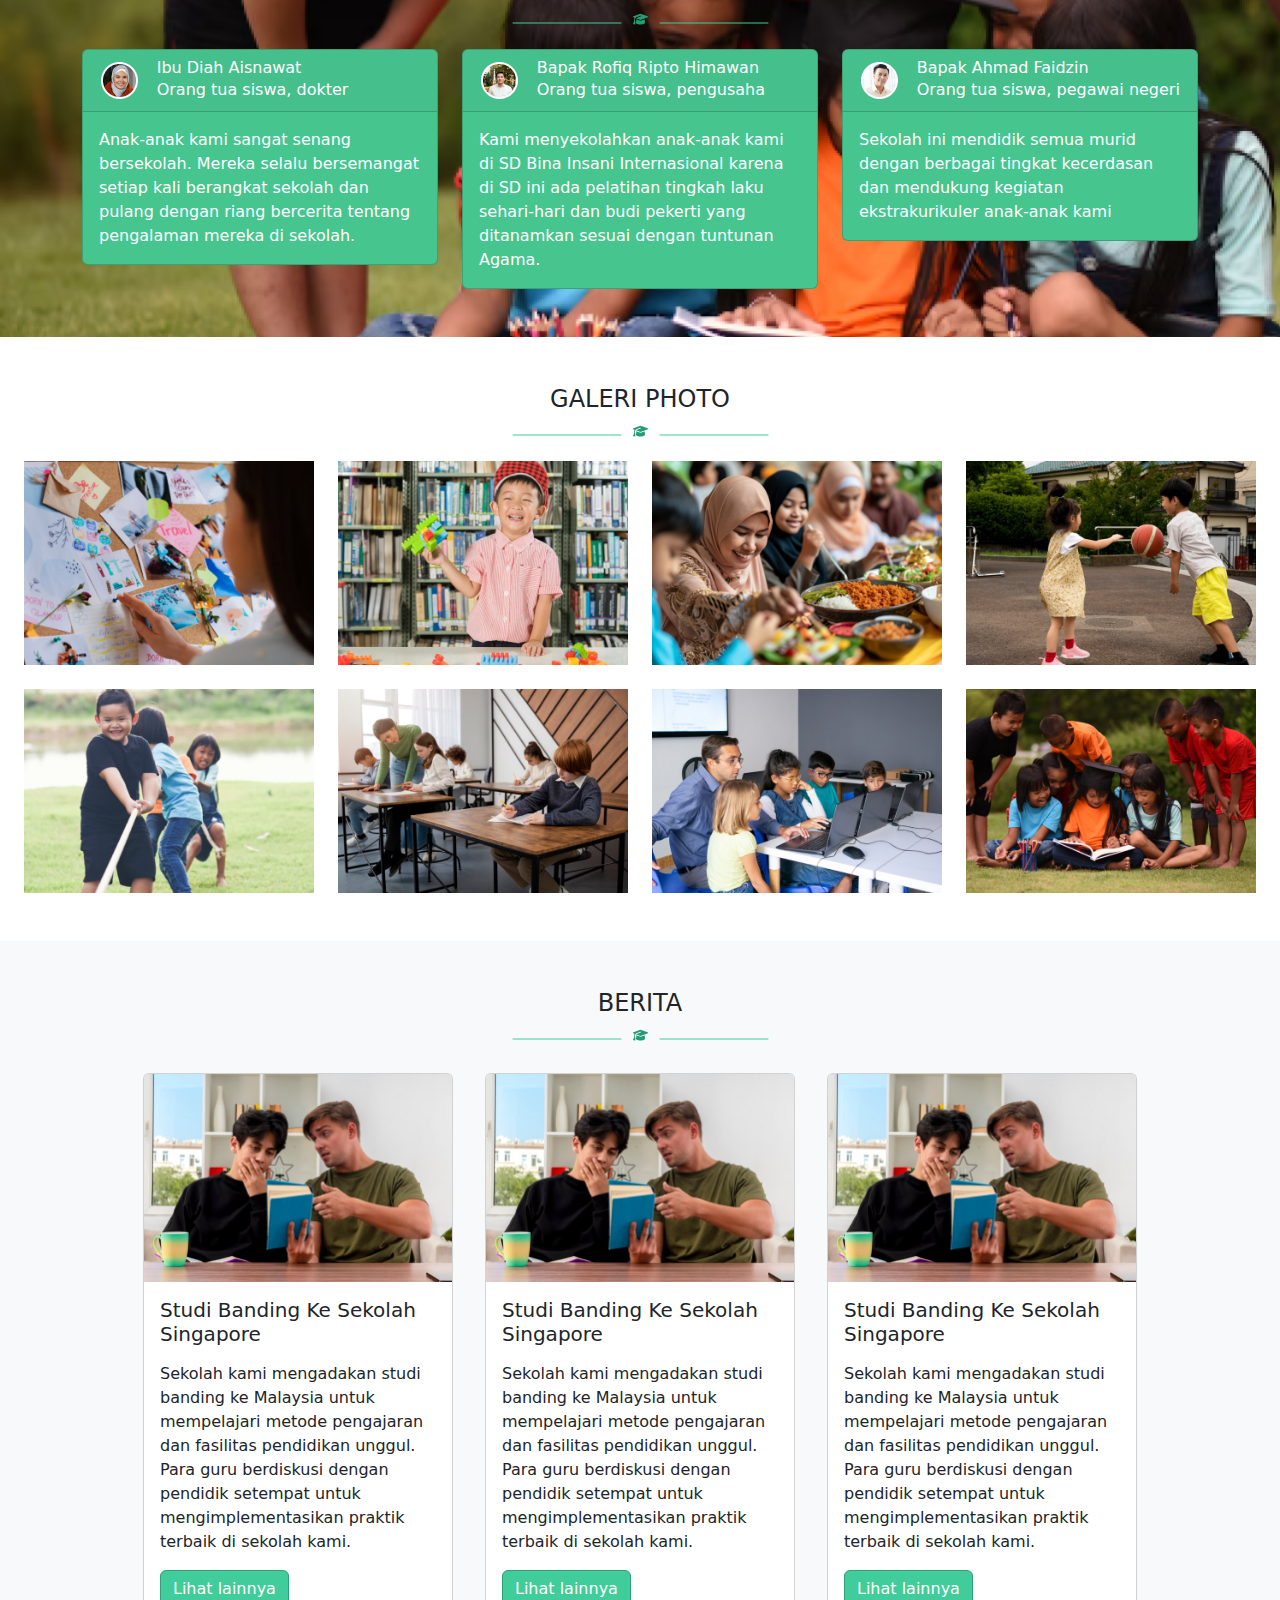
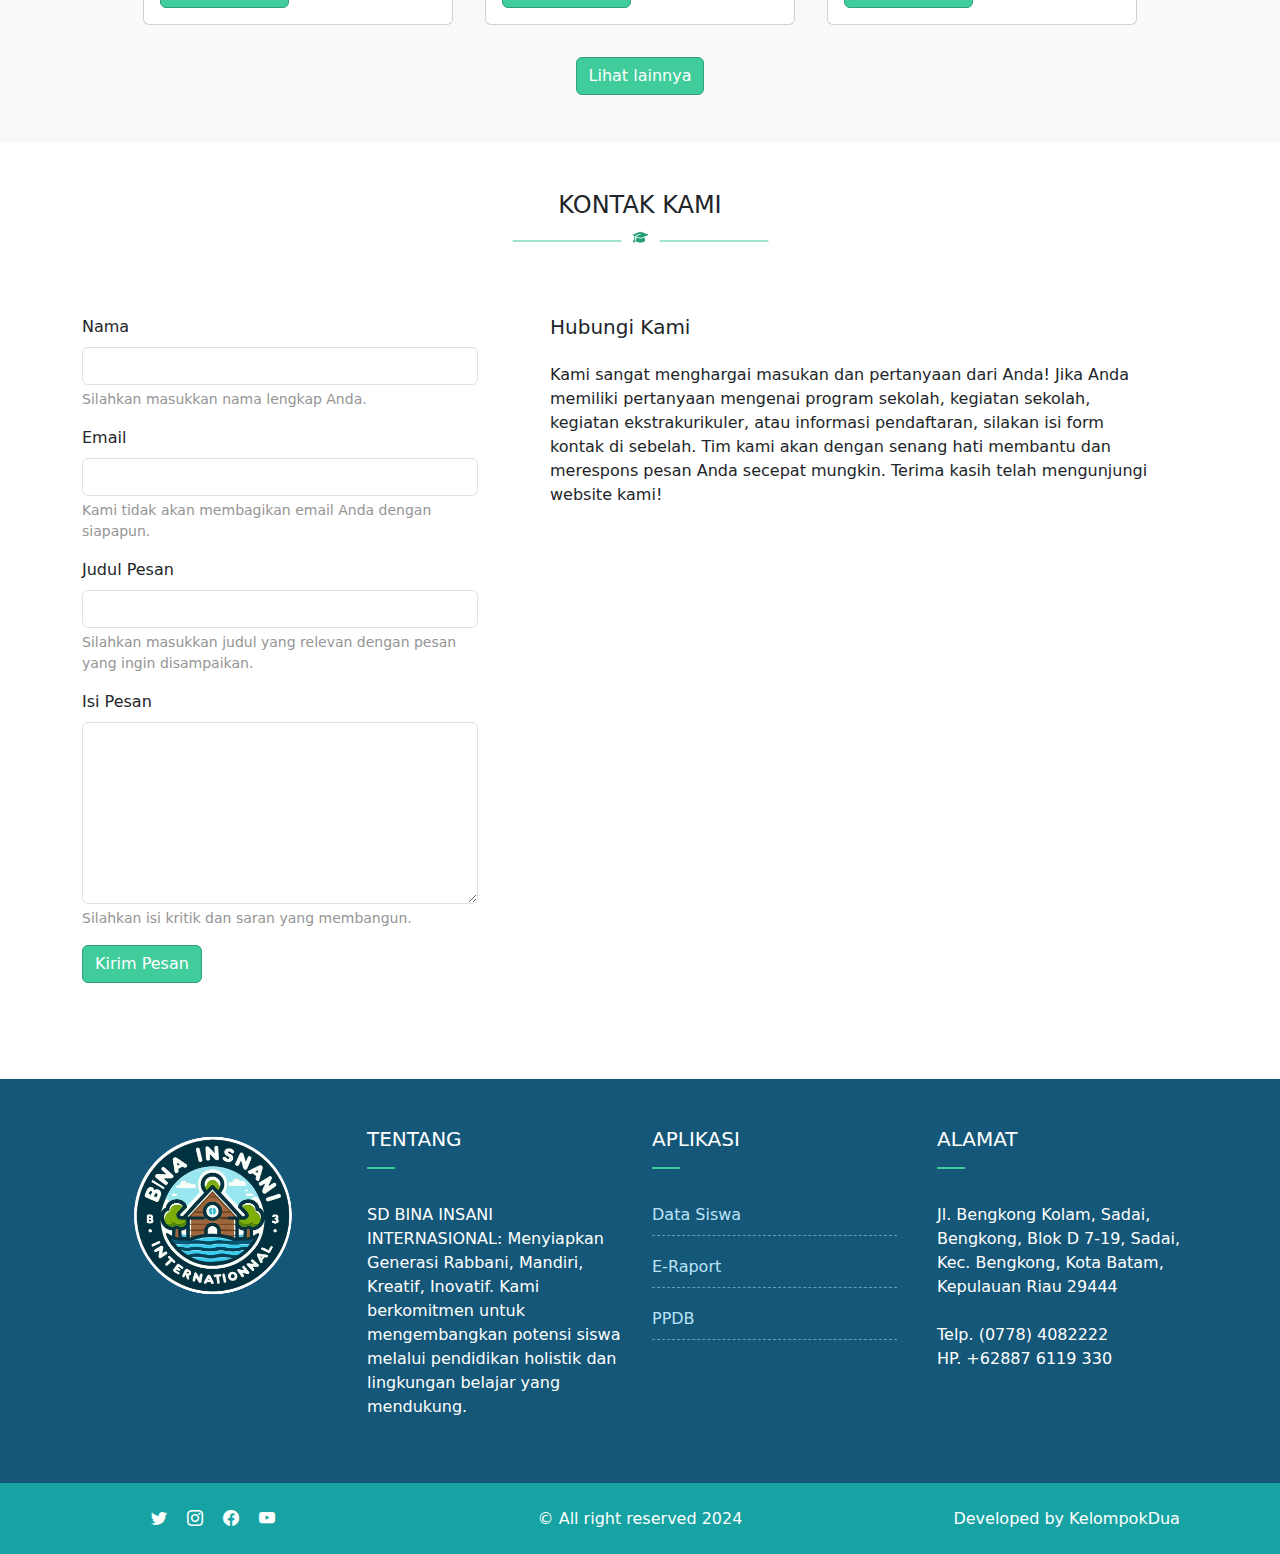
==== commit f2d4512a: "update menu, footer, javascript, and more" ====
--- a/index.html
+++ b/index.html
@@ -42,7 +42,7 @@
         </div>
       </nav>
 
-      <nav class="navbar navbar-expand-lg navbar-light bg-light">
+      <nav class="navbar navbar-expand-lg navbar-light bg-light" id="mainMenu">
         <div class="container">
           <a class="navbar-brand" href="#">
             <span class="h4">SD BINA INSANI INTERNASIONAL</span>
@@ -54,21 +54,45 @@
           <div class="collapse navbar-collapse" id="navbarNav">
             <ul class="navbar-nav me-auto">
             </ul>
-            <ul class="navbar-nav">
+            <ul class="navbar-nav main-menu">
               <li class="nav-item">
                 <a class="nav-link" href="#">Beranda</a>
               </li>
-              <li class="nav-item">
-                <a class="nav-link" href="#">Tentang Kami</a>
+              <li class="nav-item dropdown">
+                <a class="nav-link dropdown-toggle" href="#" role="button" data-bs-toggle="dropdown" aria-expanded="false">
+                  Tentang Kami
+                </a>
+                <ul class="dropdown-menu" style="min-width: 15rem;">
+                  <li><a class="dropdown-item" href="#">Tentang Sekolah</a></li>
+                  <li><hr class="dropdown-divider"></li>
+                  <li><a class="dropdown-item" href="#keunggulanSekolah">Keunggulan Sekolah</a></li>
+                  <li><hr class="dropdown-divider"></li>
+                  <li><a class="dropdown-item" href="#fasilitasSekolah">Fasilitas Sekolah</a></li>
+                  <li><hr class="dropdown-divider"></li>
+                  <li><a class="dropdown-item" href="#tenagaPengajar">Tenaga Pengajar</a></li>
+                  <li><hr class="dropdown-divider"></li>
+                  <li><a class="dropdown-item" href="#testimoni">Testimoni</a></li>
+                  <li><hr class="dropdown-divider"></li>
+                  <li><a class="dropdown-item" href="#gallery">Galeri Photo</a></li>
+                </ul>
+              </li>
+              <li class="nav-item dropdown">
+                <a class="nav-link dropdown-toggle" href="#" role="button" data-bs-toggle="dropdown" aria-expanded="false">
+                  Aplikasi
+                </a>
+                <ul class="dropdown-menu" style="min-width: 15rem;">
+                  <li><a class="dropdown-item" href="data-siswa.html">Data Siswa</a></li>
+                  <li><hr class="dropdown-divider"></li>
+                  <li><a class="dropdown-item" href="https://raportku.com/" rel="noopener" target="_blank">E-Raport</a></li>
+                  <li><hr class="dropdown-divider"></li>
+                  <li><a class="dropdown-item" href="https://ppdb.alkahfi.or.id/" rel="noopener" target="_blank">PPDB</a></li>
+                </ul>
               </li>
               <li class="nav-item">
-                <a class="nav-link" href="#">Aplikasi</a>
+                <a class="nav-link" href="#berita">Berita</a>
               </li>
               <li class="nav-item">
-                <a class="nav-link" href="#">Berita</a>
-              </li>
-              <li class="nav-item">
-                <a class="nav-link" href="#">Kontak Kami</a>
+                <a class="nav-link" href="#kontak">Kontak Kami</a>
               </li>
             </ul>
           </div>
@@ -116,11 +140,11 @@
         </div>
       </section>
 
-      <section id="pesanKepalaSekolah bg-light">
+      <section id="pesanKepalaSekolah">
         <div class="container py-5">
           <div class="row">
             <div class="col py-5 px-5">
-              <img src="assets/images/pesan-kepala-sekolah.png" alt="Photo Kepala Sekolah" />
+              <img src="assets/images/pesan-kepala-sekolah.png" alt="Photo Kepala Sekolah" style="border: 5px solid #fff"; />
             </div>
             <div class="col">
               
@@ -183,7 +207,7 @@
         </div>
       </section>
 
-      <section id="fasilitasSekolah">
+      <section id="fasilitasSekolah" class="bg-light">
         <div class="container py-5">
           <div class="text-center">
             <h4 class="mb-3 divider-title-center">FASILITAS SEKOLAH</h4>
@@ -248,7 +272,7 @@
               <div class="card">
                 <div class="card-body px-0 py-0 mx-0 my-0">
                   <div class="card-link">IBRAHIM S. Pd</div>
-                  <img src="assets/images/pengajar_1.png" alt="" />
+                  <img src="assets/images/pengajar_1.png" class="photo-pengajar" alt="" />
                  
                 </div>
               </div>
@@ -258,7 +282,7 @@
               <div class="card">
                 <div class="card-body px-0 py-0 mx-0 my-0">
                   <div class="card-link">MANSOOR S. Pd</div>
-                  <img src="assets/images/pengajar_2.png" alt="" />
+                  <img src="assets/images/pengajar_2.png" class="photo-pengajar" alt="" />
                  
                 </div>
               </div>
@@ -267,7 +291,7 @@
               <div class="card">
                 <div class="card-body px-0 py-0 mx-0 my-0">
                   <div class="card-link">BELGIS S. Pd</div>
-                  <img src="assets/images/pengajar_3.png" alt="" />
+                  <img src="assets/images/pengajar_3.png" class="photo-pengajar" alt="" />
                  
                 </div>
               </div>
@@ -276,7 +300,7 @@
               <div class="card">
                 <div class="card-body px-0 py-0 mx-0 my-0">
                   <div class="card-link">OEMAR S. Pd</div>
-                  <img src="assets/images/pengajar_4.png" alt="" />
+                  <img src="assets/images/pengajar_4.png" class="photo-pengajar" alt="" />
                  
                 </div>
               </div>
@@ -400,14 +424,14 @@
         </div>
       </section>
 
-      <section id="berita">
+      <section id="berita" class="bg-light">
         <div class="container py-5">
           <div class="text-center">
             <h4 class="mb-3 divider-title-center">BERITA</h4>
           </div>
 
           <ul class="content-list-berita list-group list-group-horizontal">
-            <li class="list-group-item">
+            <li class="list-group-item bg-light">
               <div class="card">
                 <img src="assets/images/article-preview-1.png" class="card-img-top" alt="...">
                 <div class="card-body">
@@ -417,7 +441,7 @@
                 </div>
               </div>
             </li>
-            <li class="list-group-item">
+            <li class="list-group-item bg-light">
               <div class="card">
                 <img src="assets/images/article-preview-1.png" class="card-img-top" alt="...">
                 <div class="card-body">
@@ -427,7 +451,7 @@
                 </div>
               </div>
             </li>
-            <li class="list-group-item">
+            <li class="list-group-item bg-light">
               <div class="card">
                 <img src="assets/images/article-preview-1.png" class="card-img-top" alt="...">
                 <div class="card-body">
@@ -478,7 +502,7 @@
                   <textarea class="form-control" rows="7" id="contact_message" aria-describedby="contactMessageHelp"></textarea>
                   <div id="contactMessageHelp" class="form-text">Silahkan isi kritik dan saran yang membangun.</div>
                 </div>
-                <button type="submit" class="btn btn-primary">Kirim Pesan</button>
+                <button type="submit" class="btn btn-success">Kirim Pesan</button>
               </form>
 
             </div>
@@ -500,9 +524,9 @@
       <section id="footer">
         <div class="container">
           <div class="row">
-            <div class="col py-5">
-
-              <img src="assets/images/logo-sekolah.png" alt="" />
+            <div class="col text-center py-5">
+
+              <img src="assets/images/logo-sekolah.png" style="width: 70%;" alt="" />
 
             </div>
             <div class="col py-5">
@@ -543,12 +567,70 @@
       <section id="footerCopyright">
         <div class="container-fluid">
           <div class="row">
-            <div class="col"></div>
+            <div class="col text-center">
+
+              <ul class="list-group list-group-horizontal mb-2 mb-lg-0">
+                <li class="list-group-item">
+                  <a class="nav-link" href="#"><i class="bi bi-twitter"></i></a>
+                </li>
+                <li class="list-group-item">
+                  <a class="nav-link" href="#"><i class="bi bi-instagram"></i></a>
+                </li>
+                <li class="list-group-item">
+                  <a class="nav-link" href="#"><i class="bi bi-facebook"></i></a>
+                </li>
+                <li class="list-group-item">
+                  <a class="nav-link" href="#"><i class="bi bi-youtube"></i></a>
+                </li>
+              </ul>
+
+            </div>
+            <div class="col text-center">
+              <span class="text">&copy; All right reserved 2024</span>
+            </div>
+            <div class="col text-center">
+              <span class="text">Developed by KelompokDua</span>
+            </div>
           </div>
         </div>
       </section>
 
 
     <script src="https://cdn.jsdelivr.net/npm/bootstrap@5.3.3/dist/js/bootstrap.bundle.min.js" integrity="sha384-YvpcrYf0tY3lHB60NNkmXc5s9fDVZLESaAA55NDzOxhy9GkcIdslK1eN7N6jIeHz" crossorigin="anonymous"></script>
+  
+    <script>
+
+        // Javascript intuk memberikan efek animasi pada galeri photo
+        const galleryItemElements = document.querySelectorAll('.gallery-item');
+        galleryItemElements.forEach(image => {
+            console.log(image.textContent);
+
+            image.addEventListener('mouseover', () => {
+                image.style.transform = "scale(1.1)";
+                image.style.transition = "0.2s ease-in-out";
+            });
+
+            image.addEventListener('mouseout', () => {
+                image.style.transform = "scale(1)";
+                image.style.transition = "0.2s ease-in-out";
+            });
+
+        });
+
+        const mainMenu = document.getElementById('mainMenu');
+        window.addEventListener('scroll', () => {
+            const scrollPosition = window.scrollY || document.documentElement.scrollTop;
+            console.log('Scroll Position:', scrollPosition);
+            if(scrollPosition > 50) {
+              mainMenu.classList.add("fixed-top");
+              mainMenu.classList.add("scrolledDown");
+            } else {
+              mainMenu.classList.remove("fixed-top");
+              mainMenu.classList.remove("scrolledDown");
+            }
+        });
+
+    </script>
+
   </body>
 </html>--- a/assets/css/style.css
+++ b/assets/css/style.css
@@ -132,4 +132,75 @@
     text-decoration: none;
     color: #BBE3F8;
     margin-bottom: 2rem;
-}+}
+.main-menu li.nav-item {
+    margin-left: 1.5rem;
+}
+.main-menu .dropdown:hover .dropdown-menu {
+    display: block;
+    margin-top: 0; /* remove the gap so it doesn't close */
+}
+.main-menu .dropdown .dropdown-menu {
+    background-color: #2d2d2d;
+}
+.main-menu .dropdown .dropdown-divider {
+    border-top: 1px solid #4d4d4d;
+}
+.main-menu .dropdown .dropdown-menu a {
+    color: #fff;
+}
+.main-menu .dropdown:hover .dropdown-menu a:hover {
+    background-color: #2d2d2d;
+    color: #40CC9B;
+}
+#mainMenu.scrolledDown {
+    border-bottom: 5px solid #17A3A4;
+}
+#footerCopyright {
+    color: #fff;
+    padding-top: 1.5rem;
+}
+#footerCopyright .list-group {
+    justify-content: center;
+}
+#footerCopyright .list-group .list-group-item {
+    border: none;
+    background: none;
+    color: #fff;
+    padding: 0px 10px 0px 10px;
+}
+
+
+#pesanKepalaSekolah {
+    background: linear-gradient(124deg, #ff2400, #e81d1d, #e8b71d, #e3e81d, #1de840, #1ddde8, #6a61f3, #dd00f3, #dd00f3);
+    background-size: 1800% 1800%;
+
+    -webkit-animation: rainbow 50s ease infinite;
+    -z-animation: rainbow 50s ease infinite;
+    -o-animation: rainbow 50s ease infinite;
+      animation: rainbow 50s ease infinite;
+}
+
+
+/* raindbow bg animation untuk section pesanKepalaSekolah */
+
+  @-webkit-keyframes rainbow {
+      0%{background-position:0% 82%}
+      50%{background-position:100% 19%}
+      100%{background-position:0% 82%}
+  }
+  @-moz-keyframes rainbow {
+      0%{background-position:0% 82%}
+      50%{background-position:100% 19%}
+      100%{background-position:0% 82%}
+  }
+  @-o-keyframes rainbow {
+      0%{background-position:0% 82%}
+      50%{background-position:100% 19%}
+      100%{background-position:0% 82%}
+  }
+  @keyframes rainbow { 
+      0%{background-position:0% 82%}
+      50%{background-position:100% 19%}
+      100%{background-position:0% 82%}
+  }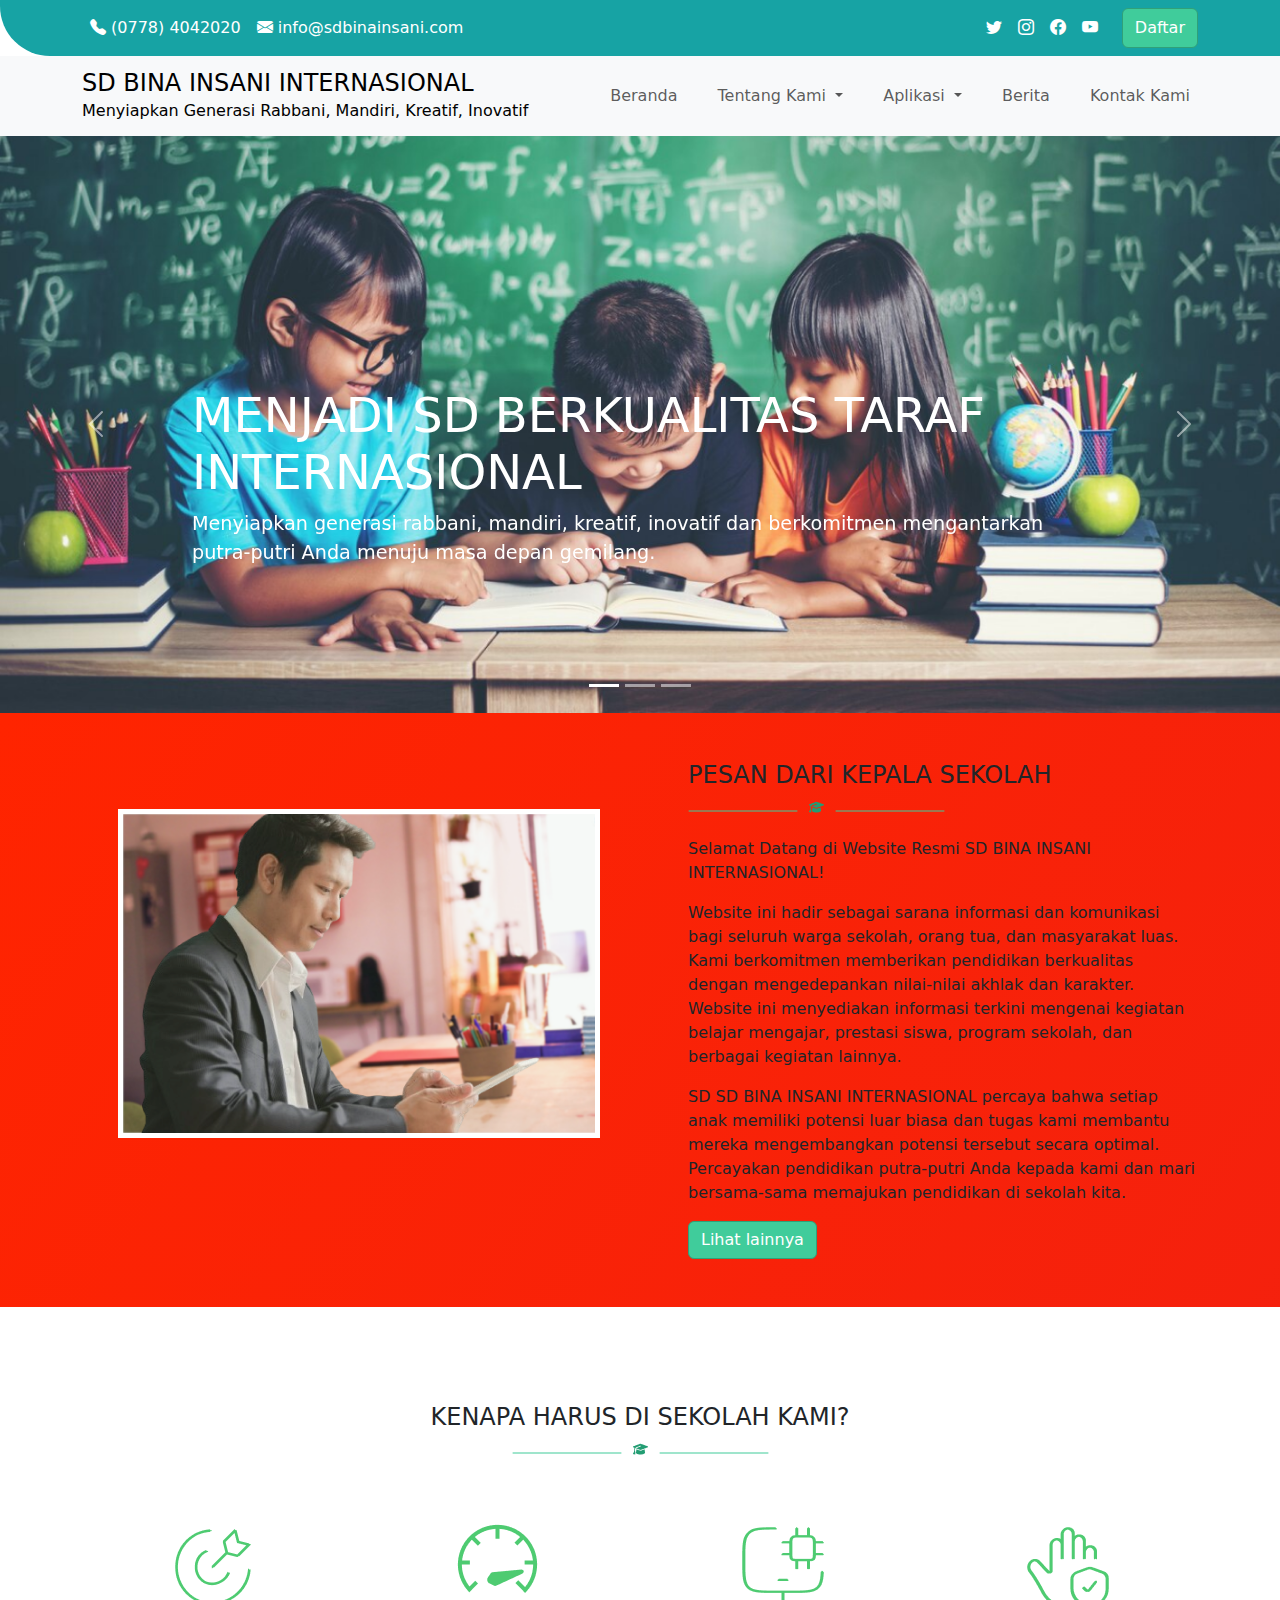
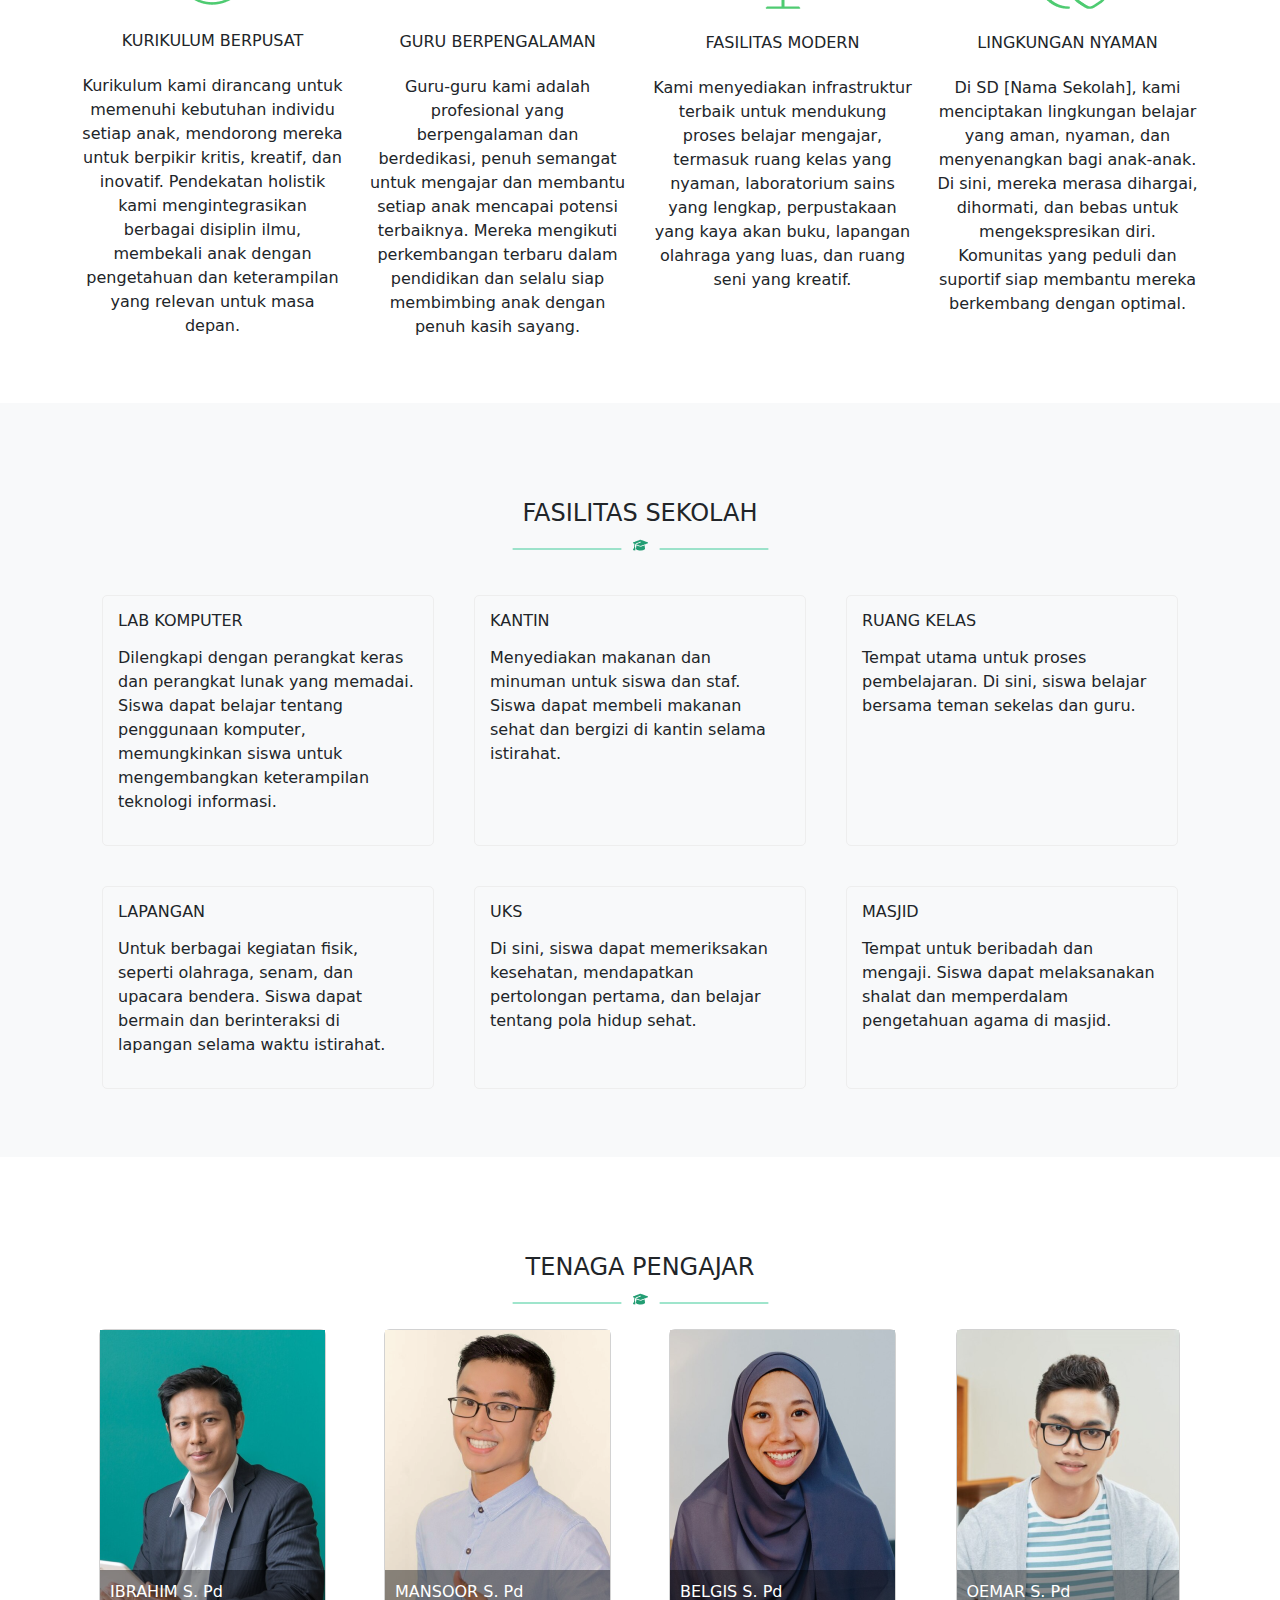
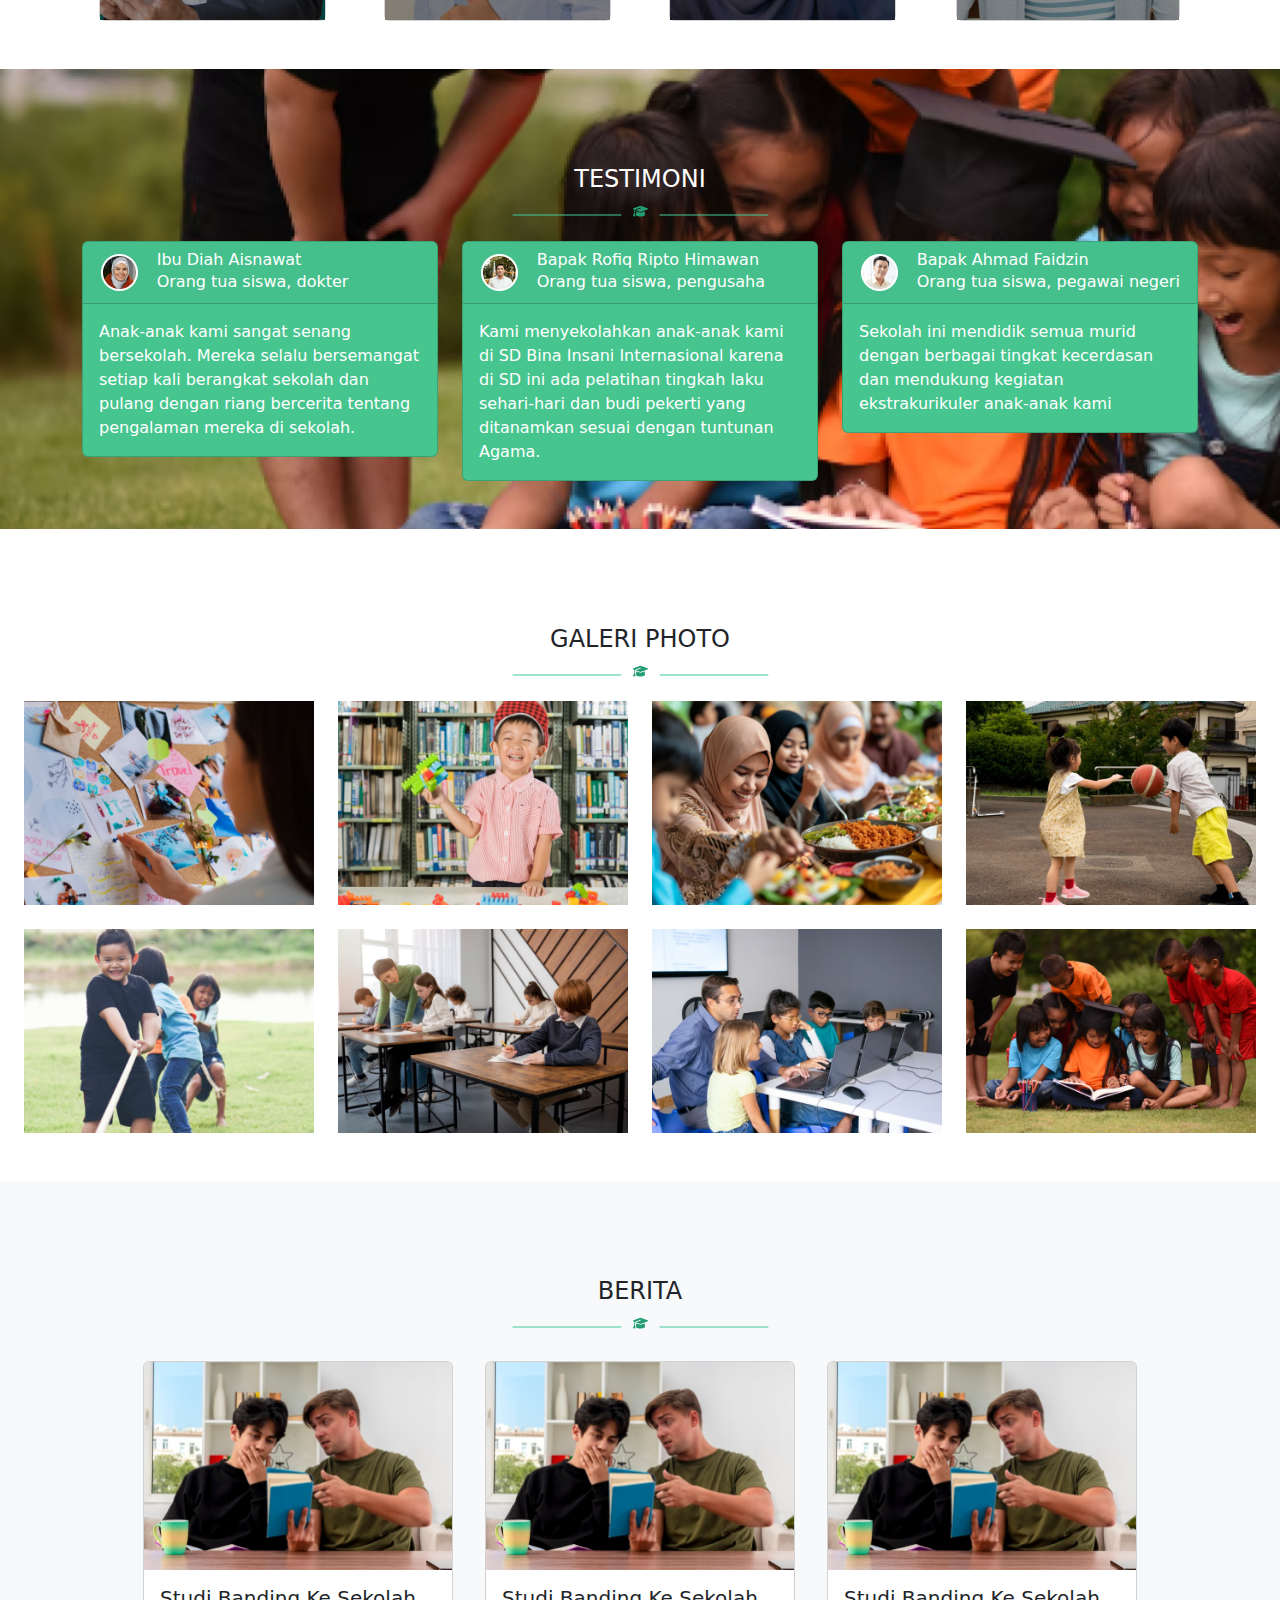
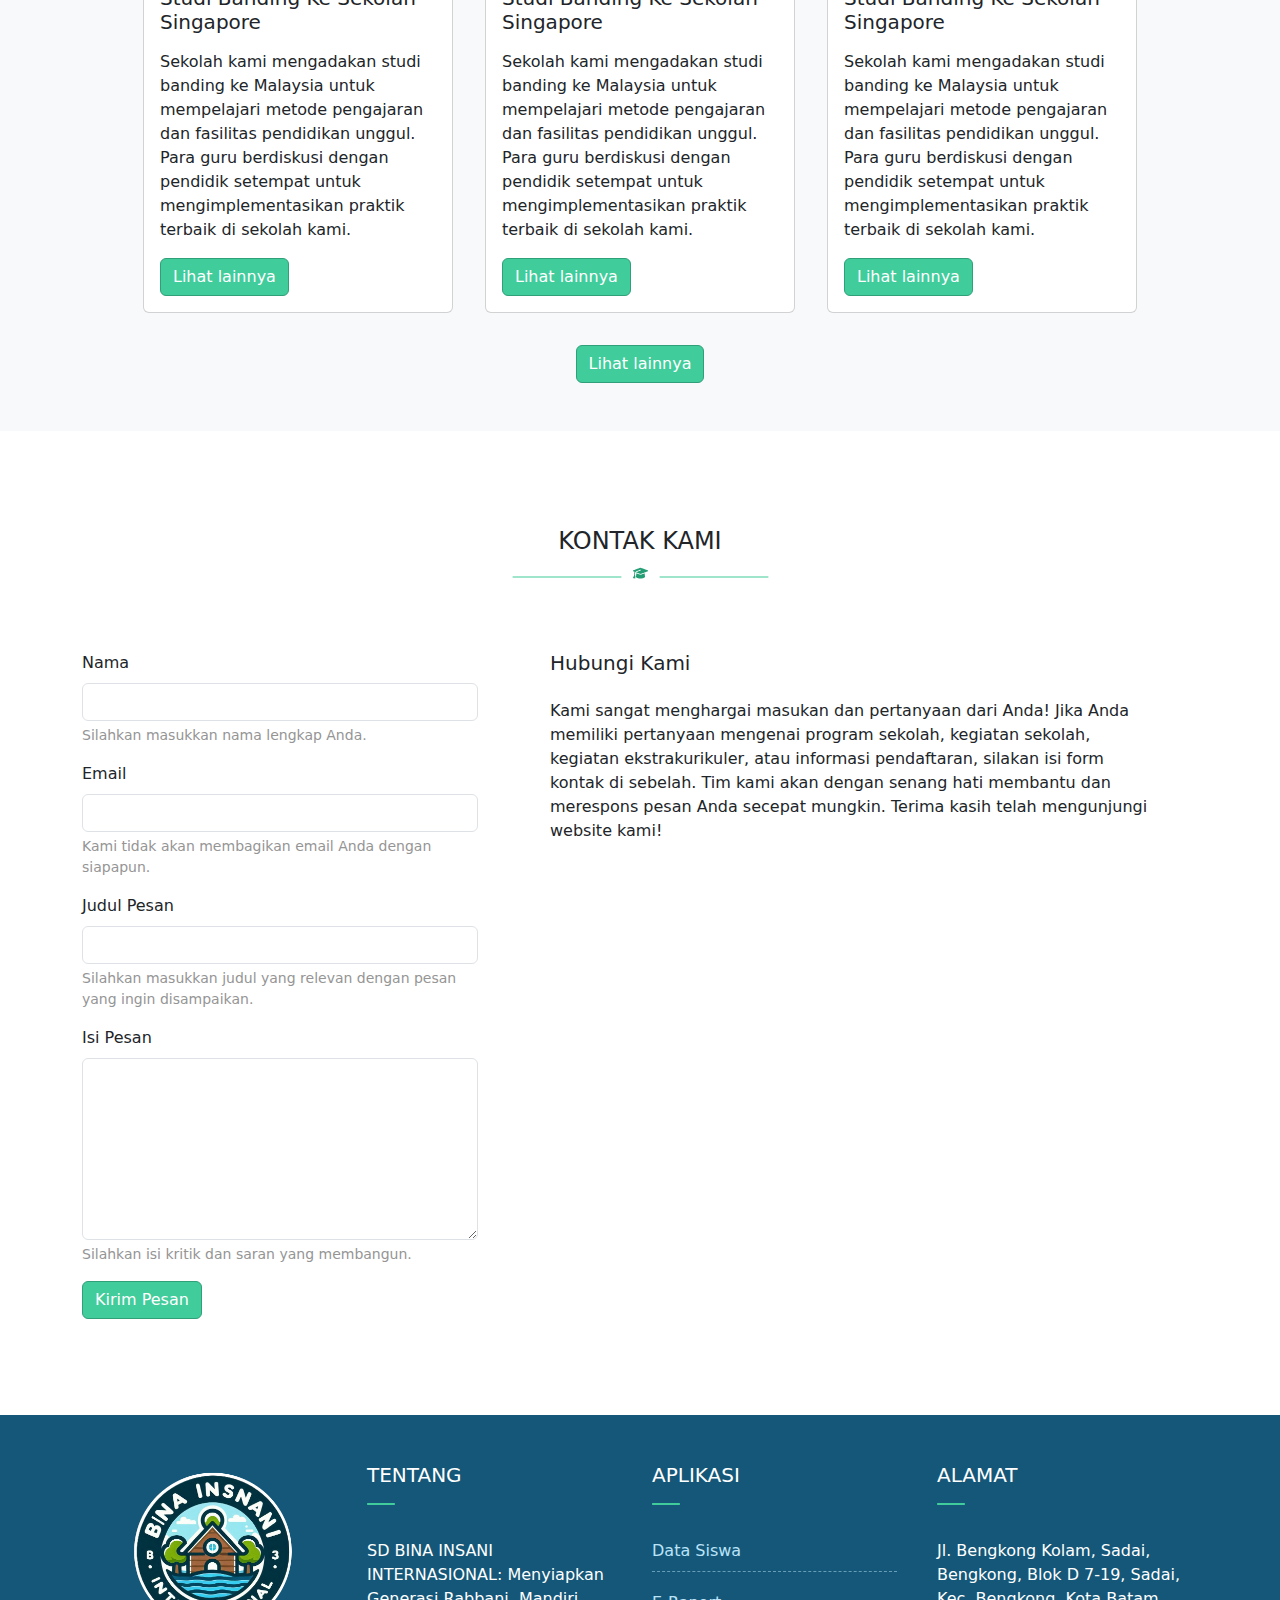
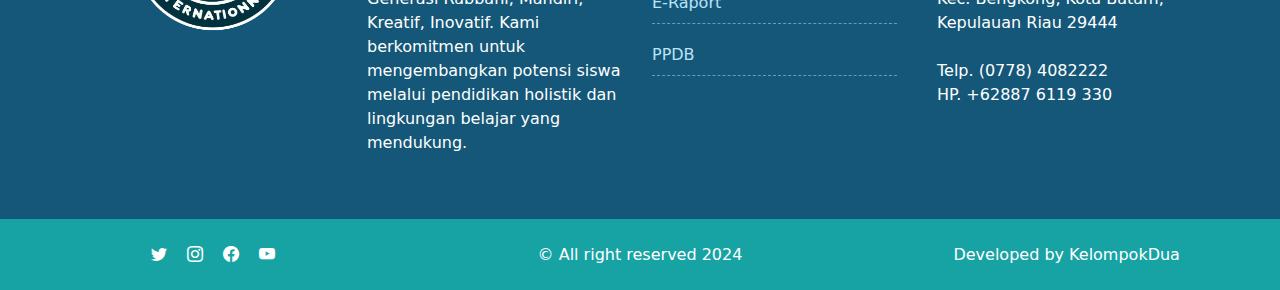
==== commit 2345b4a0: "ad aplikasi-data-siswa page dan tentang-sekolah page" ====
--- a/index.html
+++ b/index.html
@@ -2,103 +2,150 @@
 <html lang="en">
   <head>
     <meta charset="utf-8">
+
+    <!-- Meta Viewport mengatur area halaman web untuk menginstruksikan ke browser cara merender halaman pada ukuran layar yang berbeda (yaitu, desktop/tablet/seluler). -->
     <meta name="viewport" content="width=device-width, initial-scale=1" />
-    <title>UAS - Pemrograman Web 1 | Kelompok 2</title>
+    
+    <!--
+    ************************************************** 
+    *********** TUGAS UJIAN AKHIR SEMESTER *********** 
+    ************************************************** 
+
+    Mata Kuliah       : Pemrograman Web 1
+    Kelas             : IT205
+    Dosen Pengajar    : Riad Sahara, S.SI, MT
+    Periodik          : 2023/2024 Genap
+    Nama Kelompok     : Kelompok 2
+    Anggota Kelompok  :
+
+    1. Nama : MARSANI
+       NIM  : 230401010282
+
+    2. Nama : MUHAMAD FACHRI
+       NIM  : 230401010351
+
+    3. Nama : ABDUL PATAH
+       NIM  : 230401010308
+
+    ****************** TERIMA KASIH! ****************** 
+    -->
+
+    <!-- Title akan ditampilkan di Google dan sebagian besar mesin pencari lainnya. Sangat penting untuk optimasi SEO karena relevan dengan keyword pencarian -->
+    <title>UAS: Pemrograman Web 1 | Kelompok 2</title>
+
+    <!-- Meta Robots Memberi tahu mesin pencari apakah dan bagaimana mereka harus merayapi halaman web -->
+    <meta name="robots" content="index, follow">
+
+    <!-- Meta Description termasuk salah satu trik untuk SEO menggunakan meta description -->
+    <meta name="description" content="Website dengan tema Edukasi untuk Sekolah Dasar menggunakan Bootstrap sebagai tugas dari UAS mata kuliah Pemrograman Web 1 dari Kelompok 2">
+
+    <!-- Mengambil CSS Boostrap -->
     <link href="https://cdn.jsdelivr.net/npm/bootstrap@5.3.3/dist/css/bootstrap.min.css" rel="stylesheet" integrity="sha384-QWTKZyjpPEjISv5WaRU9OFeRpok6YctnYmDr5pNlyT2bRjXh0JMhjY6hW+ALEwIH" crossorigin="anonymous">
+    
+    <!-- Mengambil CSS Icon Bootstrap -->
     <link rel="stylesheet" href="https://cdn.jsdelivr.net/npm/bootstrap-icons@1.11.3/font/bootstrap-icons.min.css">
+    
+    <!-- Mengambil CSS yang di buat sendiri -->
     <link href="assets/css/style.css" rel="stylesheet">
+
   </head>
   <body>
     
-    <nav class="navbar navbar-expand-lg bg-body-custom">
-        <div class="container">
-          <div class="collapse navbar-collapse" id="navbarSupportedContent">
-            <ul class="navbar-nav me-auto mb-2 mb-lg-0">
+    <header>
+      <!-- ########### TOP MENU ########### -->
+      <nav class="navbar navbar-expand-lg bg-body-custom">
+          <div class="container">
+            <div class="collapse navbar-collapse" id="navbarSupportedContent">
+              <ul class="navbar-nav me-auto mb-2 mb-lg-0">
+                  <li class="nav-item">
+                      <a class="nav-link" href="#"><i class="bi bi-telephone-fill"></i> (0778) 4042020</a>
+                  </li>
+                  <li class="nav-item">
+                      <a class="nav-link" href="#"><i class="bi bi-envelope-fill"></i> info@sdbinainsani.com</a>
+                  </li>
+              </ul>
+              <form class="d-flex" role="search">
+                  <ul class="navbar-nav me-auto mb-2 mb-lg-0">
+                      <li class="nav-item">
+                        <a class="nav-link" href="#"><i class="bi bi-twitter"></i></a>
+                      </li>
+                      <li class="nav-item">
+                        <a class="nav-link" href="#"><i class="bi bi-instagram"></i></a>
+                      </li>
+                      <li class="nav-item">
+                        <a class="nav-link" href="#"><i class="bi bi-facebook"></i></a>
+                      </li>
+                      <li class="nav-item">
+                        <a class="nav-link" href="#"><i class="bi bi-youtube"></i></a>
+                      </li>
+                    </ul>
+                  <button class="btn btn-success" type="submit" style="margin-left: 1rem;">Daftar</button>
+              </form>
+            </div>
+          </div>
+        </nav>
+
+        <!-- ########### MAIN MENU ########### -->
+        <nav class="navbar navbar-expand-lg navbar-light bg-light" id="mainMenu">
+          <div class="container">
+            <a class="navbar-brand" href="#">
+              <span class="h4">SD BINA INSANI INTERNASIONAL</span>
+              <div class="fs-6 text lead">Menyiapkan Generasi Rabbani, Mandiri, Kreatif, Inovatif</div>
+            </a>
+            <button class="navbar-toggler" type="button" data-bs-toggle="collapse" data-bs-target="#navbarNav" aria-controls="navbarNav" aria-expanded="false" aria-label="Toggle navigation">
+              <span class="navbar-toggler-icon"></span>
+            </button>
+            <div class="collapse navbar-collapse" id="navbarNav">
+              <ul class="navbar-nav me-auto">
+              </ul>
+              <ul class="navbar-nav main-menu">
                 <li class="nav-item">
-                    <a class="nav-link" href="#"><i class="bi bi-telephone-fill"></i> (0778) 4042020</a>
+                  <a class="nav-link" href="index.html">Beranda</a>
+                </li>
+                <li class="nav-item dropdown">
+                  <a class="nav-link dropdown-toggle" href="#" role="button" data-bs-toggle="dropdown" aria-expanded="false">
+                    Tentang Kami
+                  </a>
+                  <ul class="dropdown-menu" style="min-width: 15rem;">
+                    <li><a class="dropdown-item" href="tentang-sekolah.html">Tentang Sekolah</a></li>
+                    <li><hr class="dropdown-divider"></li>
+                    <li><a class="dropdown-item" href="#keunggulanSekolah">Keunggulan Sekolah</a></li>
+                    <li><hr class="dropdown-divider"></li>
+                    <li><a class="dropdown-item" href="#fasilitasSekolah">Fasilitas Sekolah</a></li>
+                    <li><hr class="dropdown-divider"></li>
+                    <li><a class="dropdown-item" href="#tenagaPengajar">Tenaga Pengajar</a></li>
+                    <li><hr class="dropdown-divider"></li>
+                    <li><a class="dropdown-item" href="#testimoni">Testimoni</a></li>
+                    <li><hr class="dropdown-divider"></li>
+                    <li><a class="dropdown-item" href="#gallery">Galeri Photo</a></li>
+                  </ul>
+                </li>
+                <li class="nav-item dropdown">
+                  <a class="nav-link dropdown-toggle" href="#" role="button" data-bs-toggle="dropdown" aria-expanded="false">
+                    Aplikasi
+                  </a>
+                  <ul class="dropdown-menu" style="min-width: 15rem;">
+                    <li><a class="dropdown-item" href="aplikasi-data-siswa.html">Data Siswa</a></li>
+                    <li><hr class="dropdown-divider"></li>
+                    <li><a class="dropdown-item" href="https://raportku.com/" rel="noopener" target="_blank">E-Raport</a></li>
+                    <li><hr class="dropdown-divider"></li>
+                    <li><a class="dropdown-item" href="https://ppdb.alkahfi.or.id/" rel="noopener" target="_blank">PPDB</a></li>
+                  </ul>
                 </li>
                 <li class="nav-item">
-                    <a class="nav-link" href="#"><i class="bi bi-envelope-fill"></i> info@sdbinainsani.com</a>
-                </li>
-            </ul>
-            <form class="d-flex" role="search">
-                <ul class="navbar-nav me-auto mb-2 mb-lg-0">
-                    <li class="nav-item">
-                      <a class="nav-link" href="#"><i class="bi bi-twitter"></i></a>
-                    </li>
-                    <li class="nav-item">
-                      <a class="nav-link" href="#"><i class="bi bi-instagram"></i></a>
-                    </li>
-                    <li class="nav-item">
-                      <a class="nav-link" href="#"><i class="bi bi-facebook"></i></a>
-                    </li>
-                    <li class="nav-item">
-                      <a class="nav-link" href="#"><i class="bi bi-youtube"></i></a>
-                    </li>
-                  </ul>
-                <button class="btn btn-success" type="submit" style="margin-left: 1rem;">Daftar</button>
-            </form>
-          </div>
-        </div>
-      </nav>
-
-      <nav class="navbar navbar-expand-lg navbar-light bg-light" id="mainMenu">
-        <div class="container">
-          <a class="navbar-brand" href="#">
-            <span class="h4">SD BINA INSANI INTERNASIONAL</span>
-            <div class="fs-6 text lead">Menyiapkan Generasi Rabbani, Mandiri, Kreatif, Inovatif</div>
-          </a>
-          <button class="navbar-toggler" type="button" data-bs-toggle="collapse" data-bs-target="#navbarNav" aria-controls="navbarNav" aria-expanded="false" aria-label="Toggle navigation">
-            <span class="navbar-toggler-icon"></span>
-          </button>
-          <div class="collapse navbar-collapse" id="navbarNav">
-            <ul class="navbar-nav me-auto">
-            </ul>
-            <ul class="navbar-nav main-menu">
-              <li class="nav-item">
-                <a class="nav-link" href="#">Beranda</a>
-              </li>
-              <li class="nav-item dropdown">
-                <a class="nav-link dropdown-toggle" href="#" role="button" data-bs-toggle="dropdown" aria-expanded="false">
-                  Tentang Kami
-                </a>
-                <ul class="dropdown-menu" style="min-width: 15rem;">
-                  <li><a class="dropdown-item" href="#">Tentang Sekolah</a></li>
-                  <li><hr class="dropdown-divider"></li>
-                  <li><a class="dropdown-item" href="#keunggulanSekolah">Keunggulan Sekolah</a></li>
-                  <li><hr class="dropdown-divider"></li>
-                  <li><a class="dropdown-item" href="#fasilitasSekolah">Fasilitas Sekolah</a></li>
-                  <li><hr class="dropdown-divider"></li>
-                  <li><a class="dropdown-item" href="#tenagaPengajar">Tenaga Pengajar</a></li>
-                  <li><hr class="dropdown-divider"></li>
-                  <li><a class="dropdown-item" href="#testimoni">Testimoni</a></li>
-                  <li><hr class="dropdown-divider"></li>
-                  <li><a class="dropdown-item" href="#gallery">Galeri Photo</a></li>
-                </ul>
-              </li>
-              <li class="nav-item dropdown">
-                <a class="nav-link dropdown-toggle" href="#" role="button" data-bs-toggle="dropdown" aria-expanded="false">
-                  Aplikasi
-                </a>
-                <ul class="dropdown-menu" style="min-width: 15rem;">
-                  <li><a class="dropdown-item" href="data-siswa.html">Data Siswa</a></li>
-                  <li><hr class="dropdown-divider"></li>
-                  <li><a class="dropdown-item" href="https://raportku.com/" rel="noopener" target="_blank">E-Raport</a></li>
-                  <li><hr class="dropdown-divider"></li>
-                  <li><a class="dropdown-item" href="https://ppdb.alkahfi.or.id/" rel="noopener" target="_blank">PPDB</a></li>
-                </ul>
-              </li>
-              <li class="nav-item">
-                <a class="nav-link" href="#berita">Berita</a>
-              </li>
-              <li class="nav-item">
-                <a class="nav-link" href="#kontak">Kontak Kami</a>
-              </li>
-            </ul>
-          </div>
-        </div>
-      </nav>
-
+                  <a class="nav-link" href="#berita">Berita</a>
+                </li>
+                <li class="nav-item">
+                  <a class="nav-link" href="#contact">Kontak Kami</a>
+                </li>
+              </ul>
+            </div>
+          </div>
+        </nav>
+
+      </header>
+
+      <!-- ########### SLIDE HEADER ########### -->
       <section id="headerSlide">
         <div id="carouselExampleCaptions" class="carousel slide">
           <div class="carousel-indicators">
@@ -140,6 +187,7 @@
         </div>
       </section>
 
+      <!-- ########### PESAN KEPALA SEKOLAH ########### -->
       <section id="pesanKepalaSekolah">
         <div class="container py-5">
           <div class="row">
@@ -163,7 +211,8 @@
         </div>
       </section>
 
-      <section id="keunggulanSekolah">
+      <!-- ########### KEUNGGULAN SEKOLAH ########### -->
+      <section id="keunggulanSekolah" class="pt-5">
         <div class="container py-5">
           <div class="text-center">
             <h4 class="mb-3 divider-title-center">KENAPA HARUS DI SEKOLAH KAMI?</h4>
@@ -207,7 +256,8 @@
         </div>
       </section>
 
-      <section id="fasilitasSekolah" class="bg-light">
+      <!-- ########### FASILITAS SEKOLAH ########### -->
+      <section id="fasilitasSekolah" class="bg-light pt-5">
         <div class="container py-5">
           <div class="text-center">
             <h4 class="mb-3 divider-title-center">FASILITAS SEKOLAH</h4>
@@ -256,11 +306,11 @@
             </div>
           </div>
 
-
-        </div>
-      </section>
-
-      <section id="tenagaPengajar">
+        </div>
+      </section>
+
+      <!-- ########### TENAGA PENGAJAR ########### -->
+      <section id="tenagaPengajar" class="pt-5">
         <div class="container py-5">
           <div class="text-center">
             <h4 class="mb-3 divider-title-center">TENAGA PENGAJAR</h4>
@@ -310,7 +360,8 @@
         </div>
       </section>
 
-      <section id="testimoni">
+      <!-- ########### TESTIMONI ########### -->
+      <section id="testimoni" class="pt-5">
         <div class="container py-5">
           <div class="text-center">
             <h4 class="mb-3 divider-title-center text-white">TESTIMONI</h4>
@@ -384,7 +435,8 @@
         </div>
       </section>
 
-      <section id="gallery">
+      <!-- ########### GALERI PHOTO ########### -->
+      <section id="gallery" class="pt-5">
         <div class="container-fluid py-5">
           <div class="text-center">
             <h4 class="mb-3 divider-title-center">GALERI PHOTO</h4>
@@ -424,7 +476,8 @@
         </div>
       </section>
 
-      <section id="berita" class="bg-light">
+      <!-- ########### BERITA ########### -->
+      <section id="berita" class="bg-light pt-5">
         <div class="container py-5">
           <div class="text-center">
             <h4 class="mb-3 divider-title-center">BERITA</h4>
@@ -472,7 +525,8 @@
         </div>
       </section>
 
-      <section id="contact" class="mb-5">
+      <!-- ########### KONTAK ########### -->
+      <section id="contact" class="mb-5 pt-5">
         <div class="container py-5">
           <div class="text-center">
             <h4 class="mb-3 divider-title-center">KONTAK KAMI</h4>
@@ -521,6 +575,7 @@
         </div>
       </section>
 
+      <!-- ########### FOOTER ########### -->
       <section id="footer">
         <div class="container">
           <div class="row">
@@ -540,13 +595,13 @@
               <h5 class="mb-3 divider-title-footer">APLIKASI</h5>
               <ul class="menu-widget-footer">
                 <li>
-                  <a href="">Data Siswa</a>
+                  <a href="aplikasi-data-siswa.html">Data Siswa</a>
                 </li>
                 <li>
-                  <a href="">E-Raport</a>
+                  <a href="https://raportku.com/">E-Raport</a>
                 </li>
                 <li>
-                  <a href="">PPDB</a>
+                  <a href="https://ppdb.alkahfi.or.id/">PPDB</a>
                 </li>
               </ul>
 
@@ -562,9 +617,16 @@
             </div>
           </div>
         </div>
-      </section>
-
-      <section id="footerCopyright">
+
+        <!-- Tombol untuk scroll ke atas -->
+        <div id="btnScrollToTop" style="position: fixed; width: 2.5rem; height: 2.5rem; bottom: 5.5rem; right: 2rem;">
+          <a href="javascript: void(0)"><img src="assets/images/back-to-top-button.png" alt="" /></a>
+        </div>
+
+      </section>
+
+      <!-- ########### FOOTER COPYRIGHT ########### -->
+      <footer id="footerCopyright">
         <div class="container-fluid">
           <div class="row">
             <div class="col text-center">
@@ -593,7 +655,7 @@
             </div>
           </div>
         </div>
-      </section>
+      </footer>
 
 
     <script src="https://cdn.jsdelivr.net/npm/bootstrap@5.3.3/dist/js/bootstrap.bundle.min.js" integrity="sha384-YvpcrYf0tY3lHB60NNkmXc5s9fDVZLESaAA55NDzOxhy9GkcIdslK1eN7N6jIeHz" crossorigin="anonymous"></script>
@@ -603,8 +665,6 @@
         // Javascript intuk memberikan efek animasi pada galeri photo
         const galleryItemElements = document.querySelectorAll('.gallery-item');
         galleryItemElements.forEach(image => {
-            console.log(image.textContent);
-
             image.addEventListener('mouseover', () => {
                 image.style.transform = "scale(1.1)";
                 image.style.transition = "0.2s ease-in-out";
@@ -617,19 +677,35 @@
 
         });
 
+        // Javascript untuk menjadikan main menu fixed to top ketika scroll dan menambahkan background
         const mainMenu = document.getElementById('mainMenu');
+        const btnScrollToTop = document.getElementById('btnScrollToTop');
+        
+        btnScrollToTop.style.display = 'none';
         window.addEventListener('scroll', () => {
             const scrollPosition = window.scrollY || document.documentElement.scrollTop;
-            console.log('Scroll Position:', scrollPosition);
             if(scrollPosition > 50) {
               mainMenu.classList.add("fixed-top");
               mainMenu.classList.add("scrolledDown");
+              btnScrollToTop.style.display = 'block';
             } else {
               mainMenu.classList.remove("fixed-top");
               mainMenu.classList.remove("scrolledDown");
+              btnScrollToTop.style.display = 'none';
             }
         });
 
+
+        // Javascript untuk scroll up ketika click button yang ada di pojok kanan bawah
+        const scrollButton = document.getElementById('btnScrollToTop');
+        scrollButton.addEventListener('click', () => {
+            window.scrollTo({
+                top: 0,
+                behavior: 'smooth'
+            });
+           
+        });
+
     </script>
 
   </body>
--- a/assets/css/style.css
+++ b/assets/css/style.css
@@ -29,6 +29,13 @@
     background-position-x: 50%;
 }
 .divider-title-footer {
+    background-image: url(../images/divider-footer.png);
+    background-repeat: no-repeat;
+    background-position-y: 40px;
+    background-size: auto;
+    height: 60px;
+}
+.divider-title-sidebar {
     background-image: url(../images/divider-footer.png);
     background-repeat: no-repeat;
     background-position-y: 40px;
@@ -133,6 +140,21 @@
     color: #BBE3F8;
     margin-bottom: 2rem;
 }
+ul.menu-widget-sidebar {
+    list-style-type: none;
+    padding-left: 0rem;
+    padding-right: 1rem;
+}
+ul.menu-widget-sidebar li {
+    margin-bottom: 1.2rem;
+    padding-bottom: 0.5rem;
+    border-bottom: 1px dashed #40CC9B;
+}
+ul.menu-widget-sidebar li a {
+    text-decoration: none;
+    color: #212529;
+    margin-bottom: 2rem;
+}
 .main-menu li.nav-item {
     margin-left: 1.5rem;
 }
@@ -169,7 +191,54 @@
     color: #fff;
     padding: 0px 10px 0px 10px;
 }
-
+#headerSinglePage {
+    height: 250px;
+    background-image: url(../images/header-single-page.png);
+    background-repeat: no-repeat;
+    background-size: cover;
+    color: #fff;
+}
+#headerSinglePage h3 { 
+    margin-top: 10rem;
+}
+#headerSinglePage ul { 
+    display: flex;
+    list-style: none;
+    padding-left: 0px;
+}
+#headerSinglePage ul li { 
+    margin-right: 0.5rem;
+}
+#headerSinglePage ul li a { 
+    text-decoration: none;
+    color: #fff;
+}
+#headerSinglePage ul li:after { 
+    content: "»";
+    margin-left: 0.5rem;
+}
+#headerSinglePage ul li:last-child:after { 
+    content: "";
+}
+#main main article {
+    padding-right: 3rem;
+}
+.misi-sekolah {
+    list-style-image: url(../images/list-custom-icon.png);
+}
+.misi-sekolah li {
+    padding-left: 1rem;
+    margin-bottom: 1rem;
+}
+#aplikasiDataSiswa main {
+    width: 28rem;
+}
+#aplikasiDataSiswa main .form-login-area {
+    border: 1px solid #ccc;
+    border-radius: 1rem;
+    padding: 2rem;
+    text-align: left;
+}
 
 #pesanKepalaSekolah {
     background: linear-gradient(124deg, #ff2400, #e81d1d, #e8b71d, #e3e81d, #1de840, #1ddde8, #6a61f3, #dd00f3, #dd00f3);
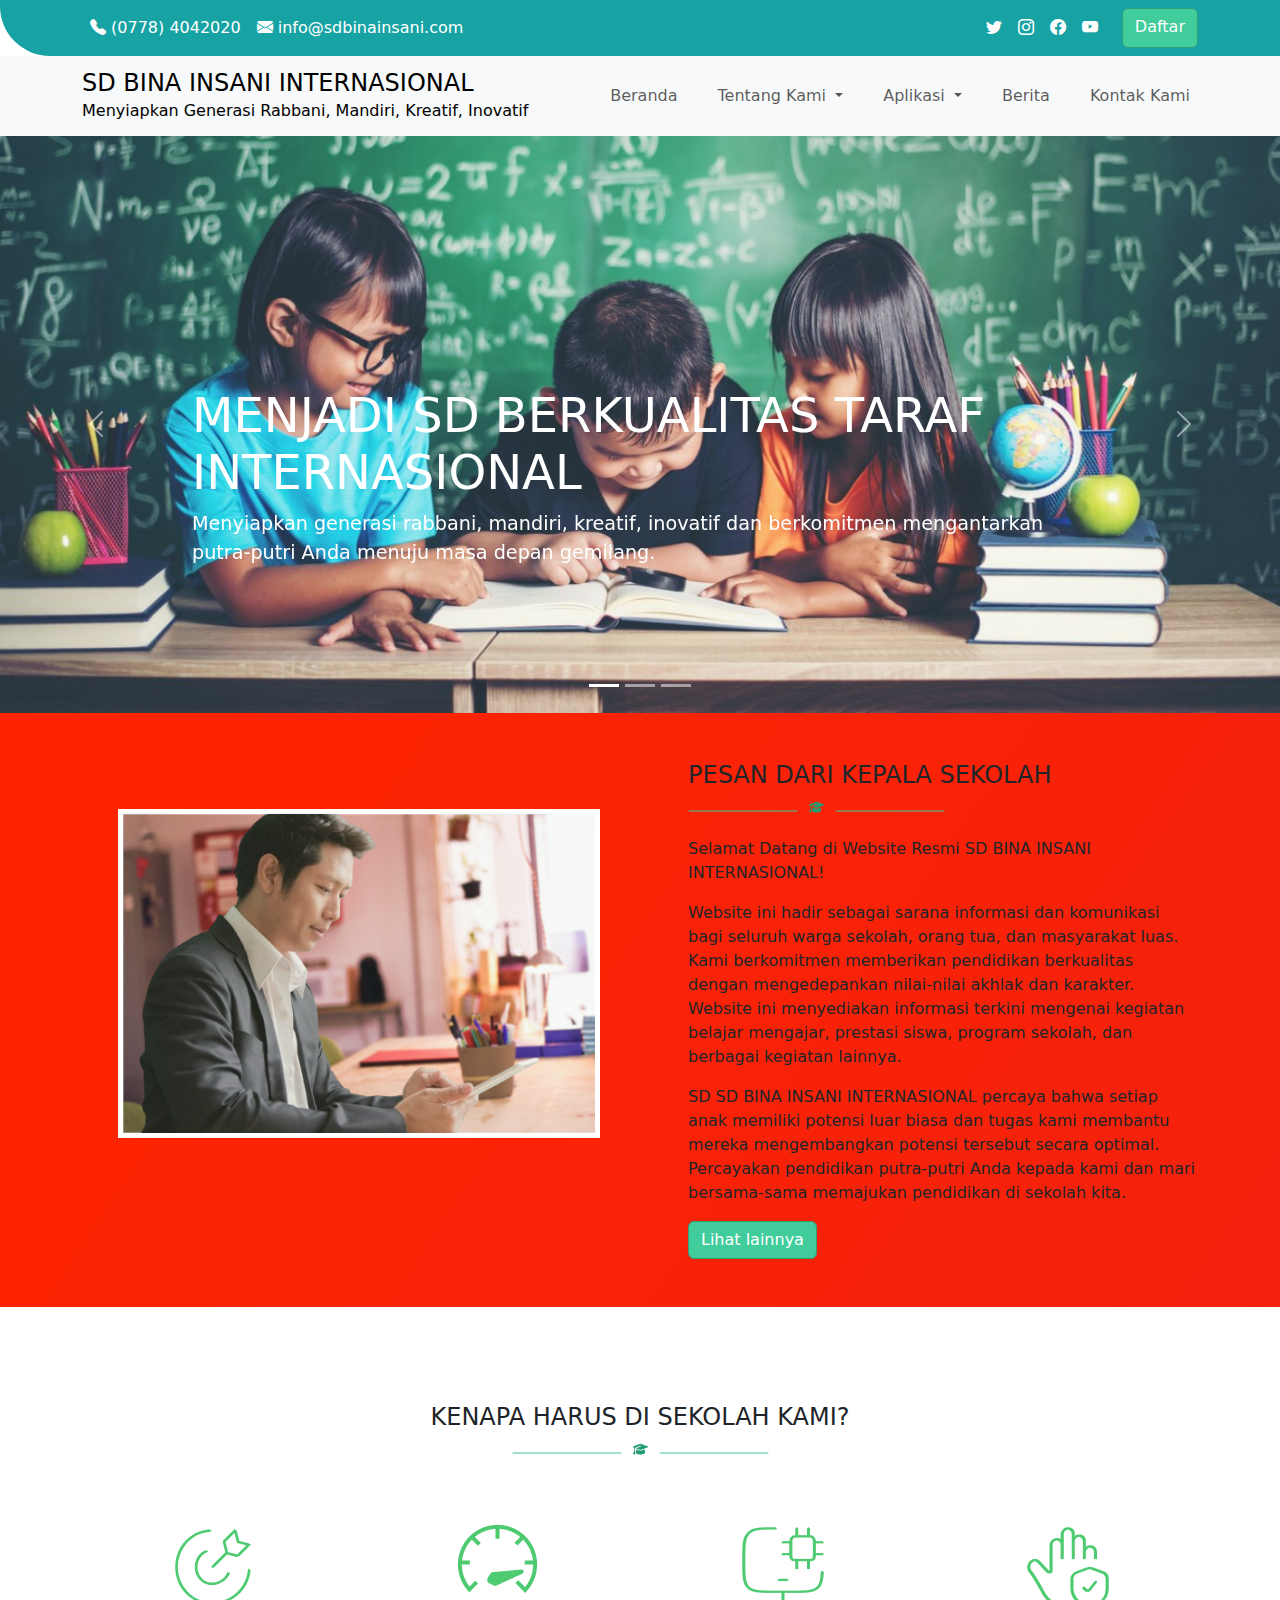
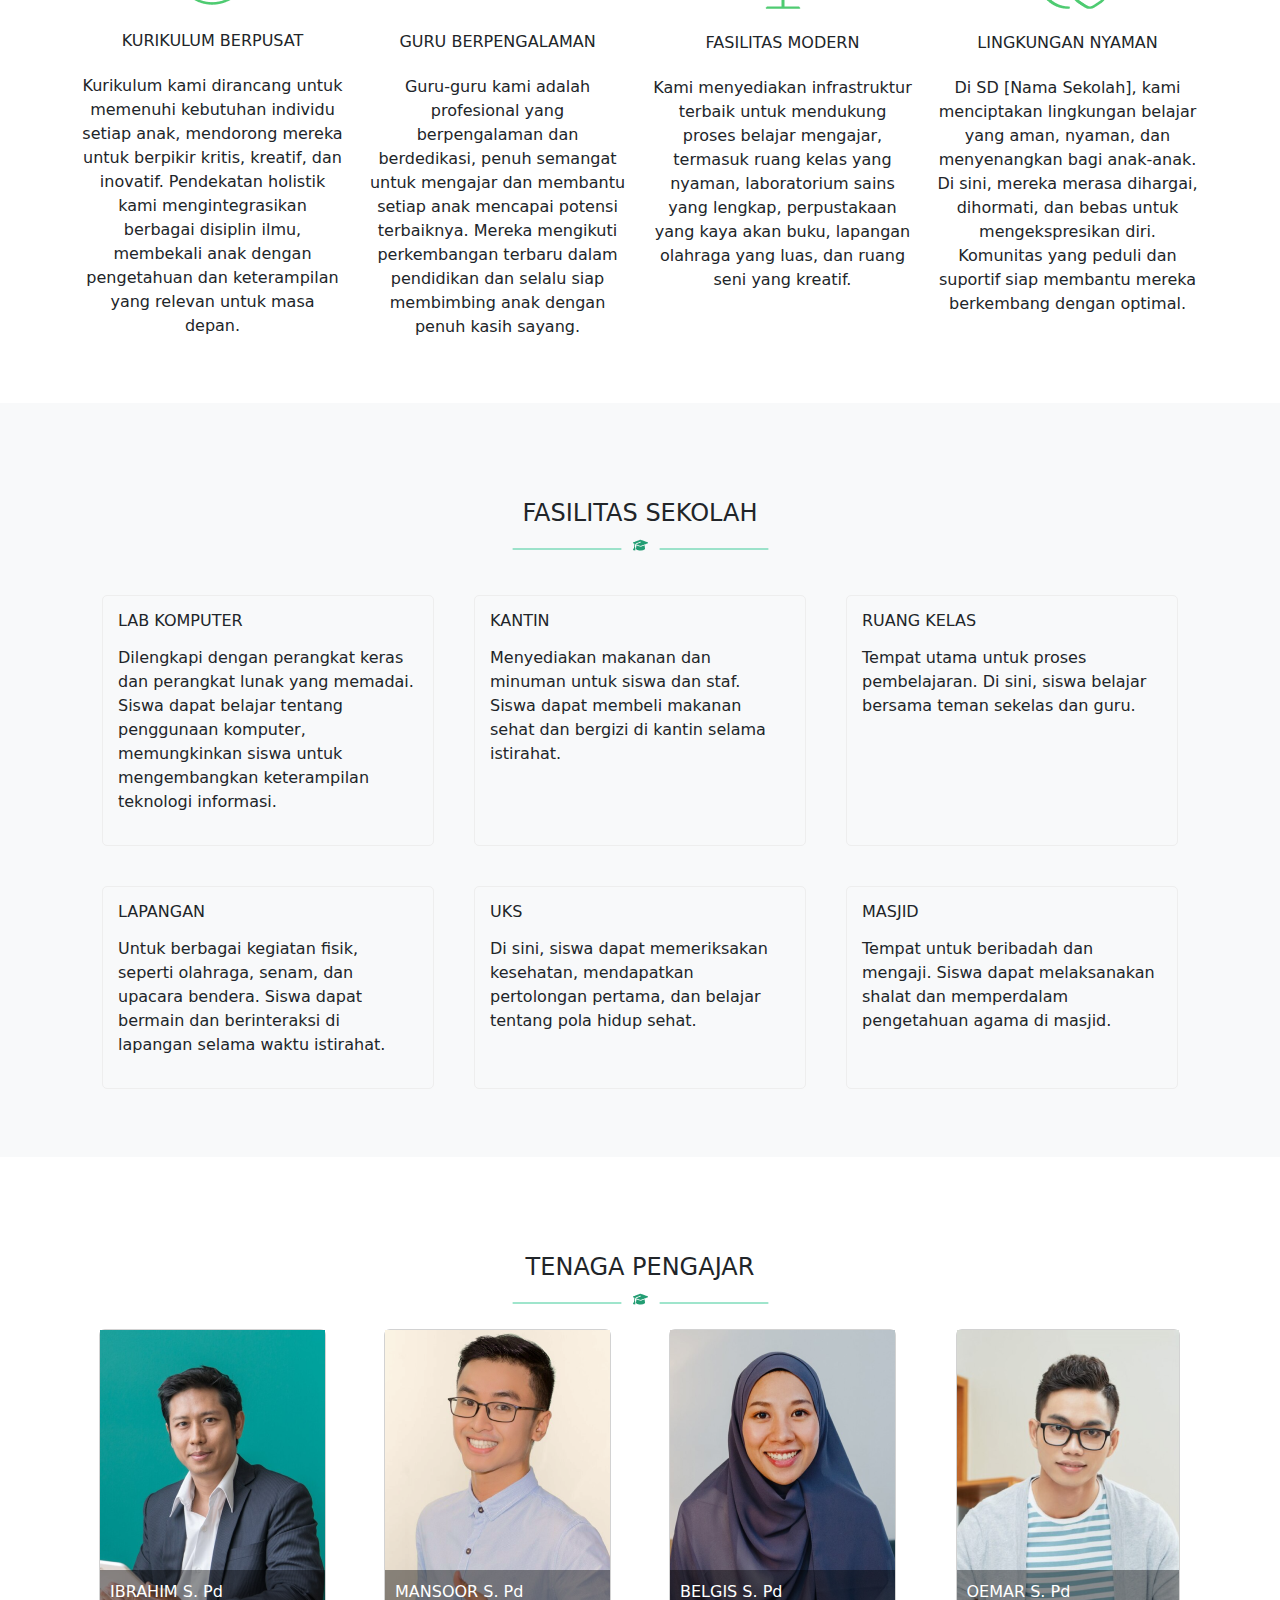
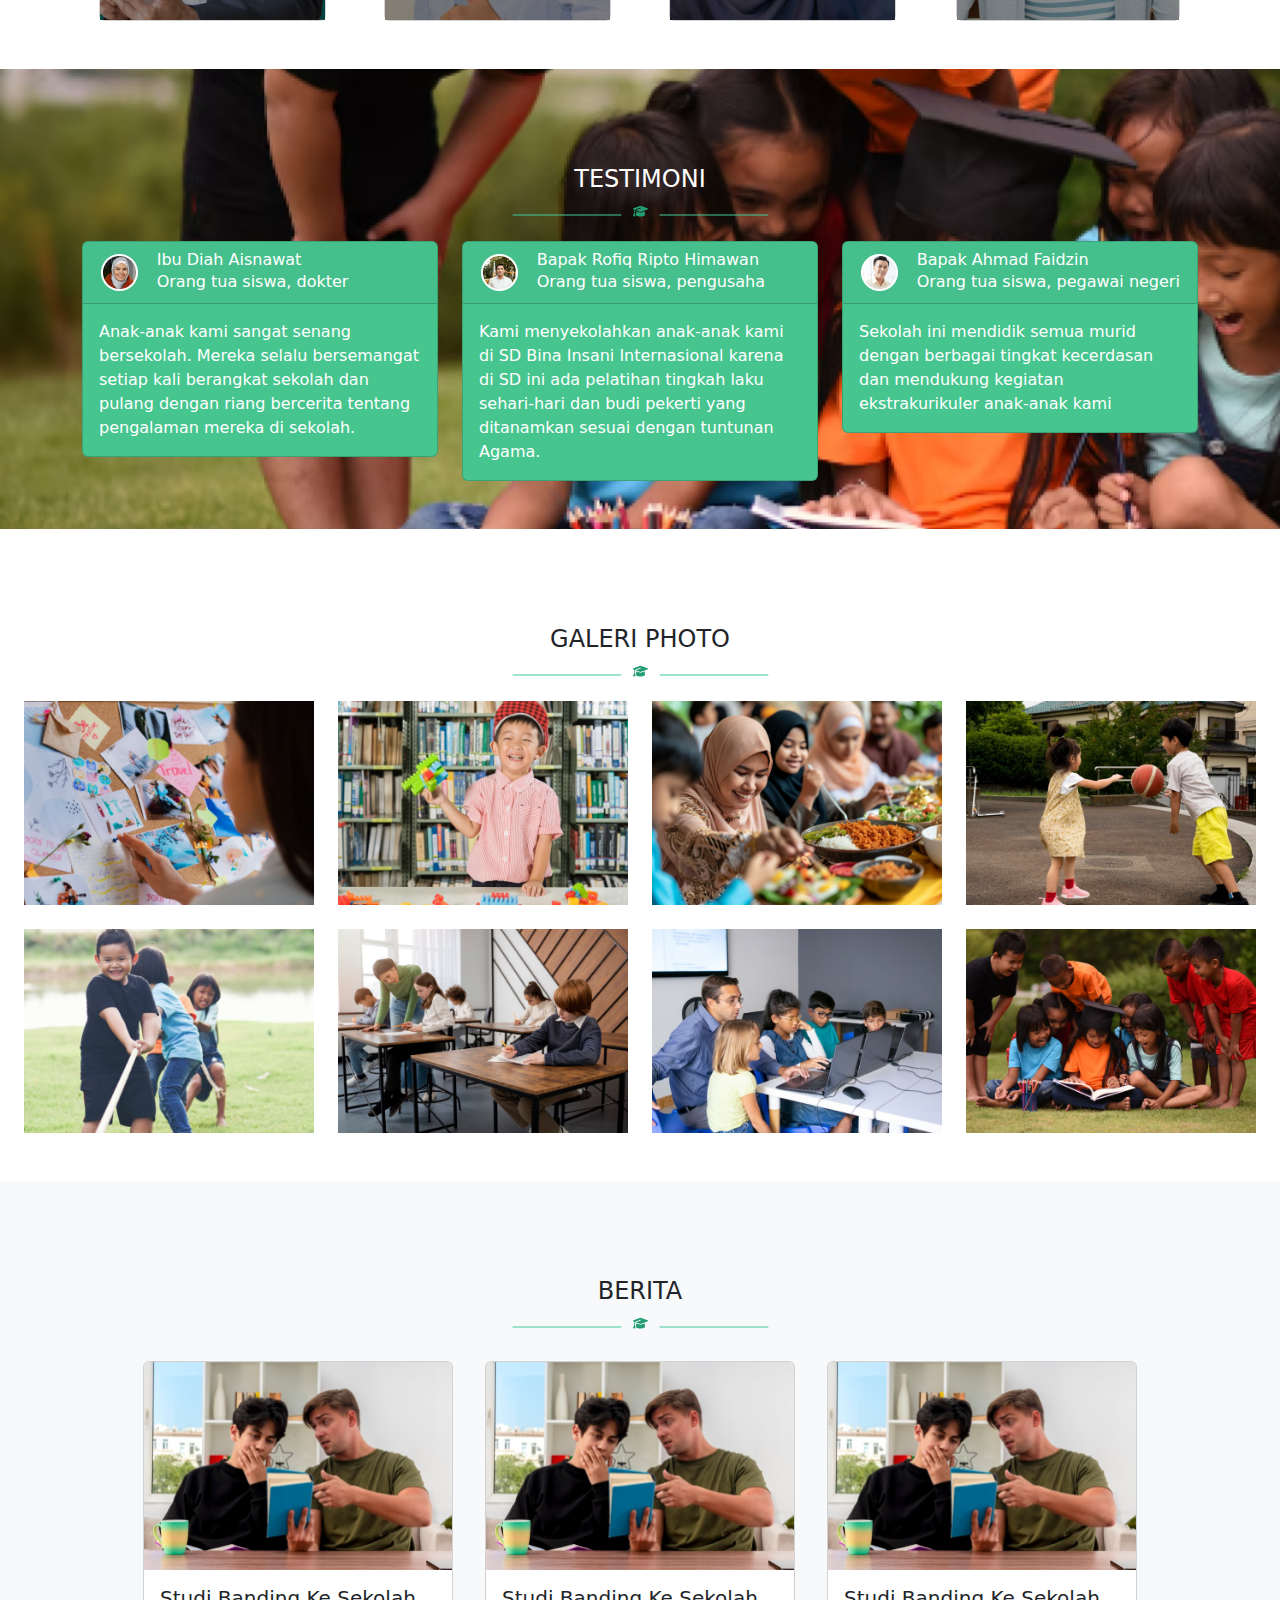
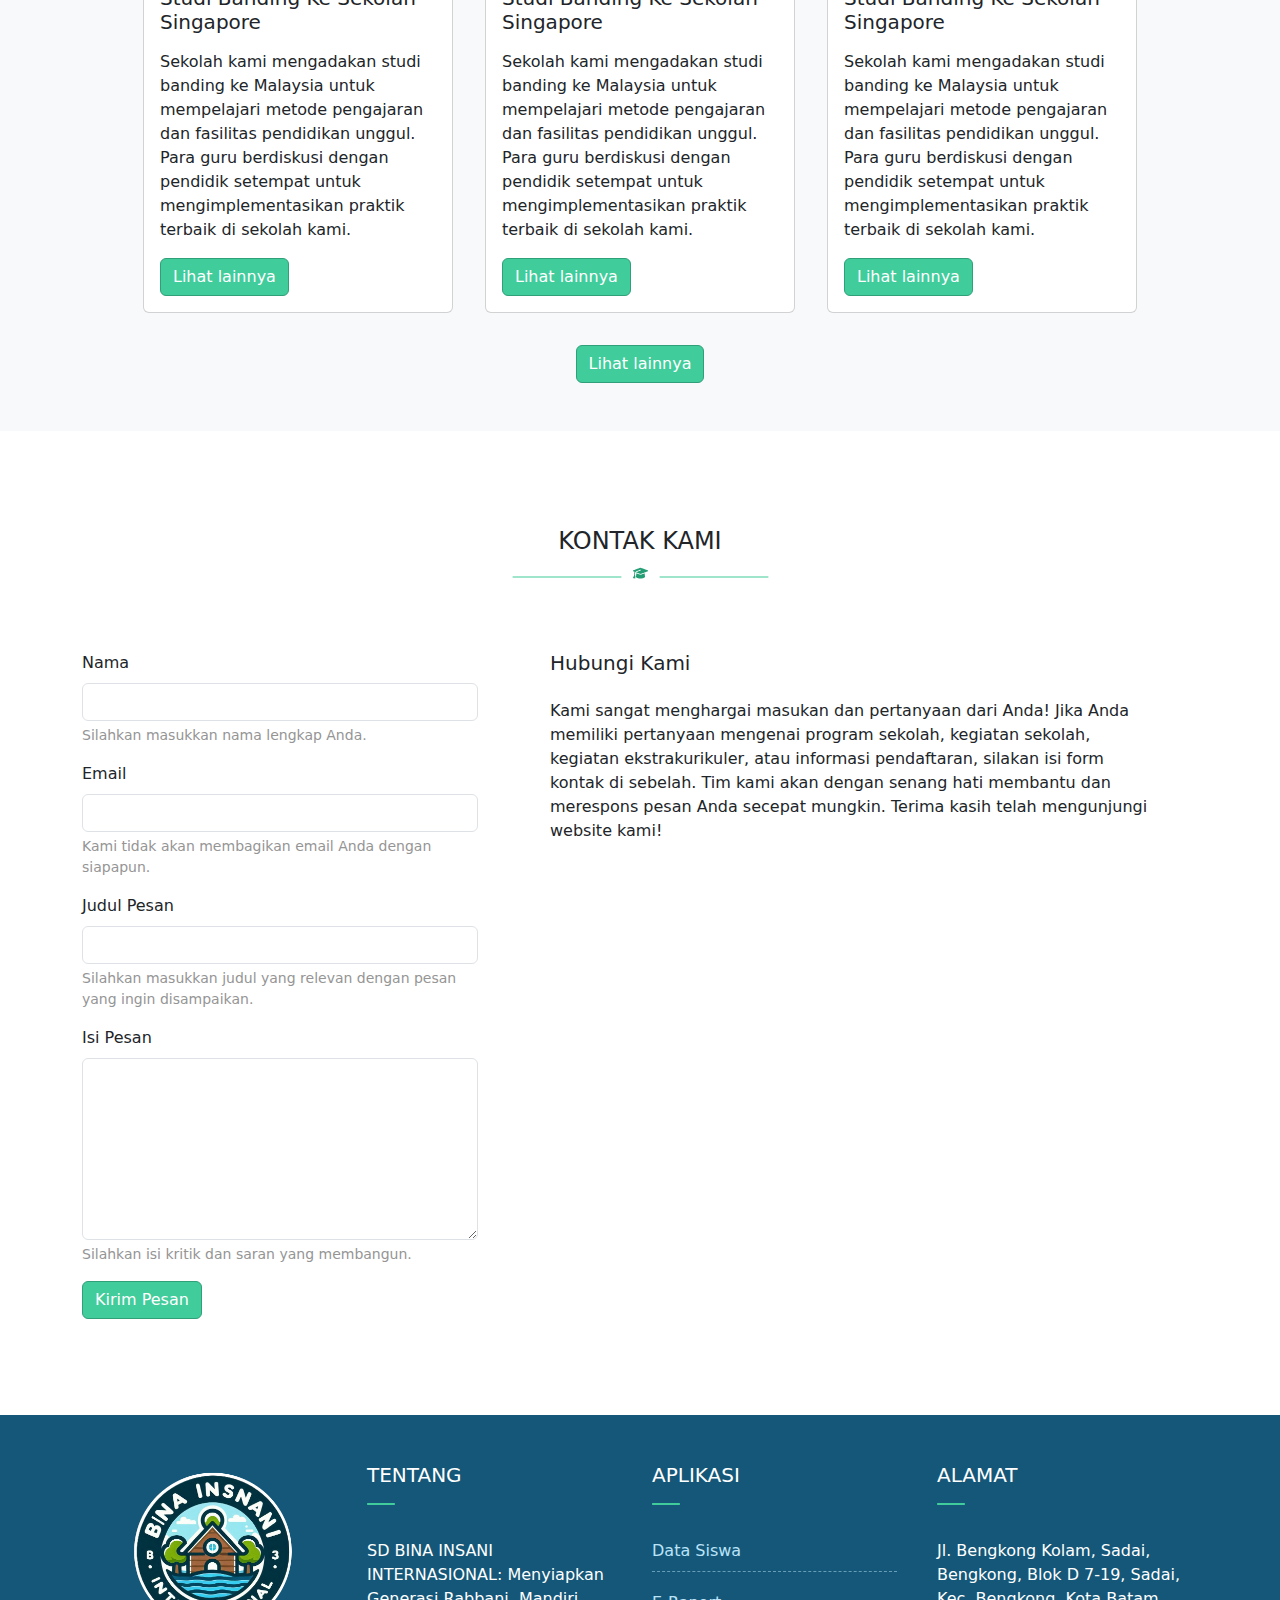
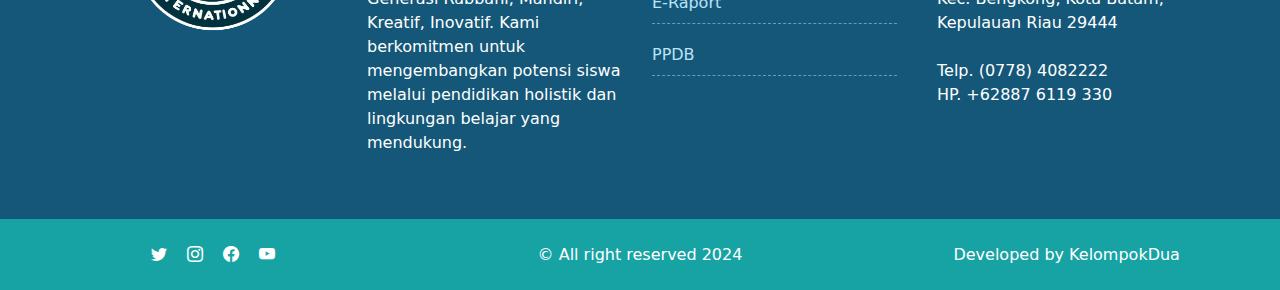
==== commit 911f977f: "ad aplikasi-data-siswa page dan tentang-sekolah page - update" ====
--- a/index.html
+++ b/index.html
@@ -79,7 +79,7 @@
                         <a class="nav-link" href="#"><i class="bi bi-youtube"></i></a>
                       </li>
                     </ul>
-                  <button class="btn btn-success" type="submit" style="margin-left: 1rem;">Daftar</button>
+                  <a href="aplikasi-data-siswa.html" class="btn btn-success" style="margin-left: 1rem;">Daftar</a>
               </form>
             </div>
           </div>
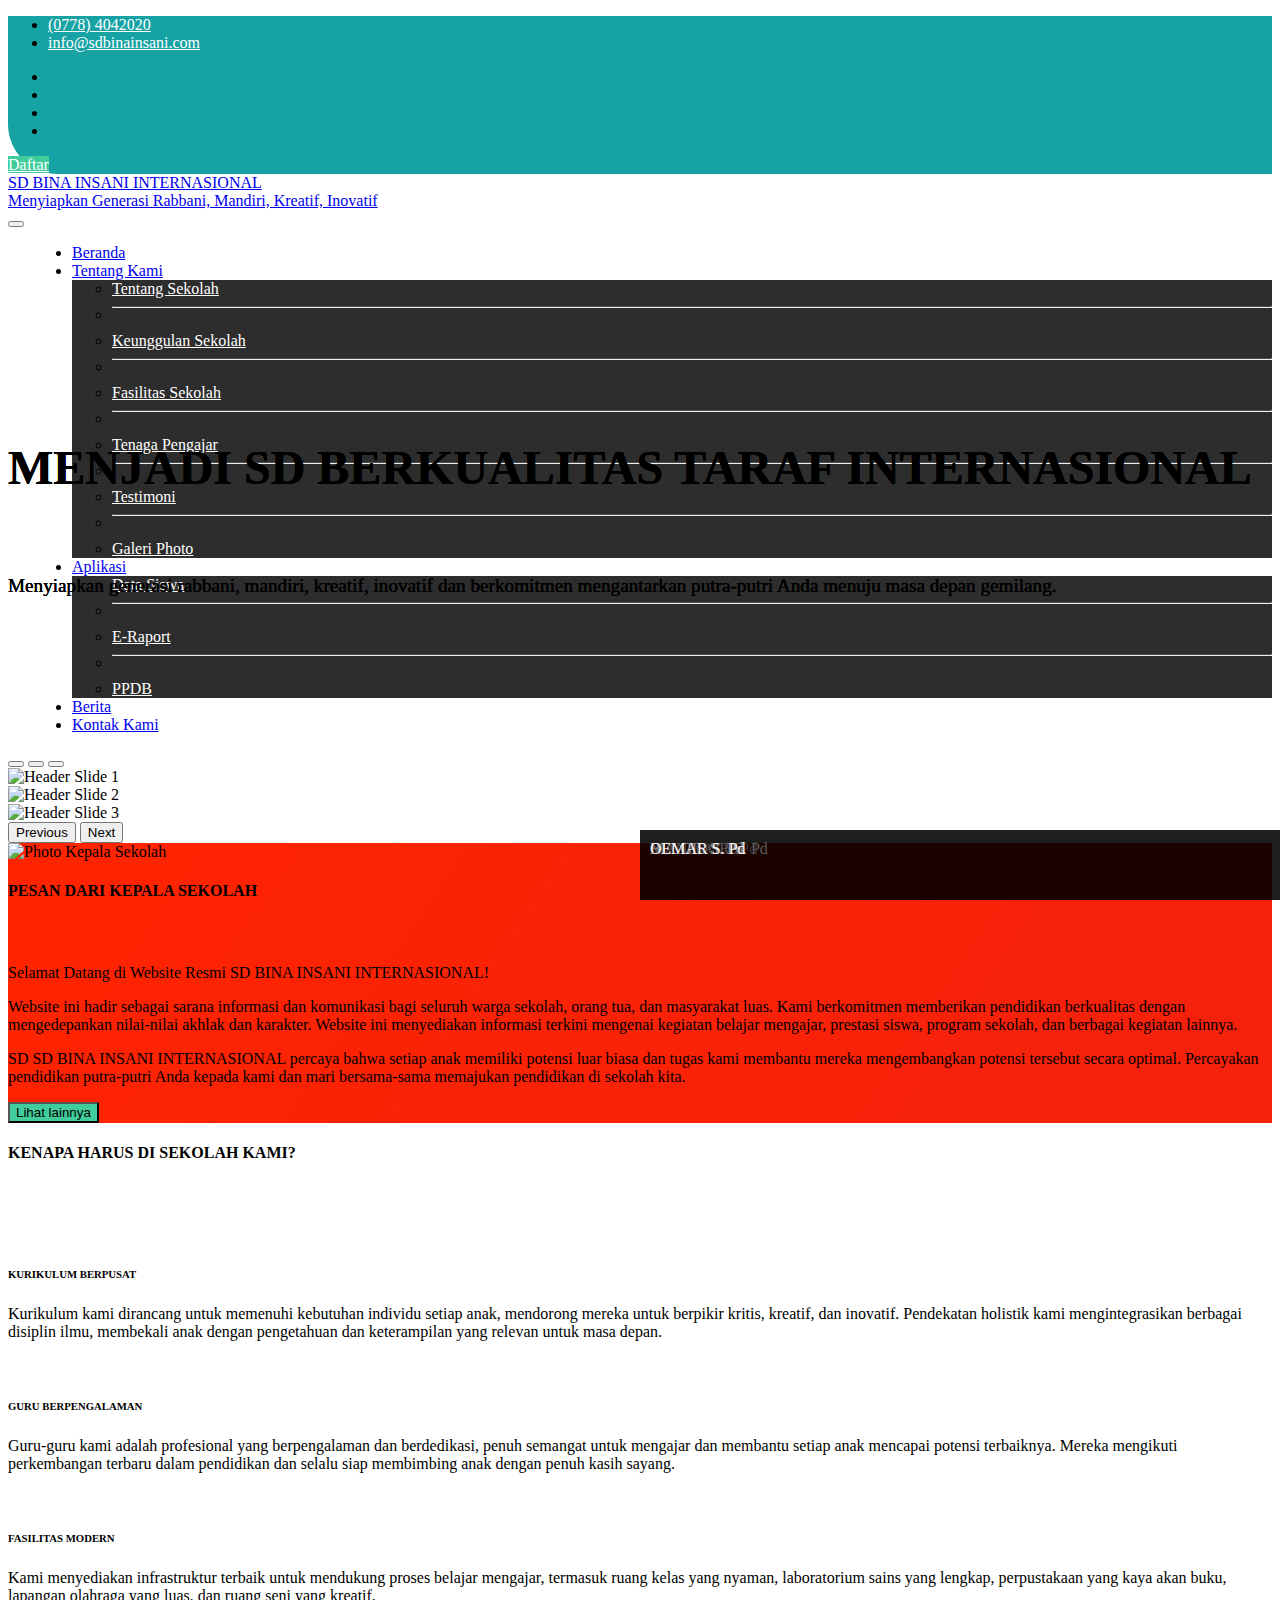
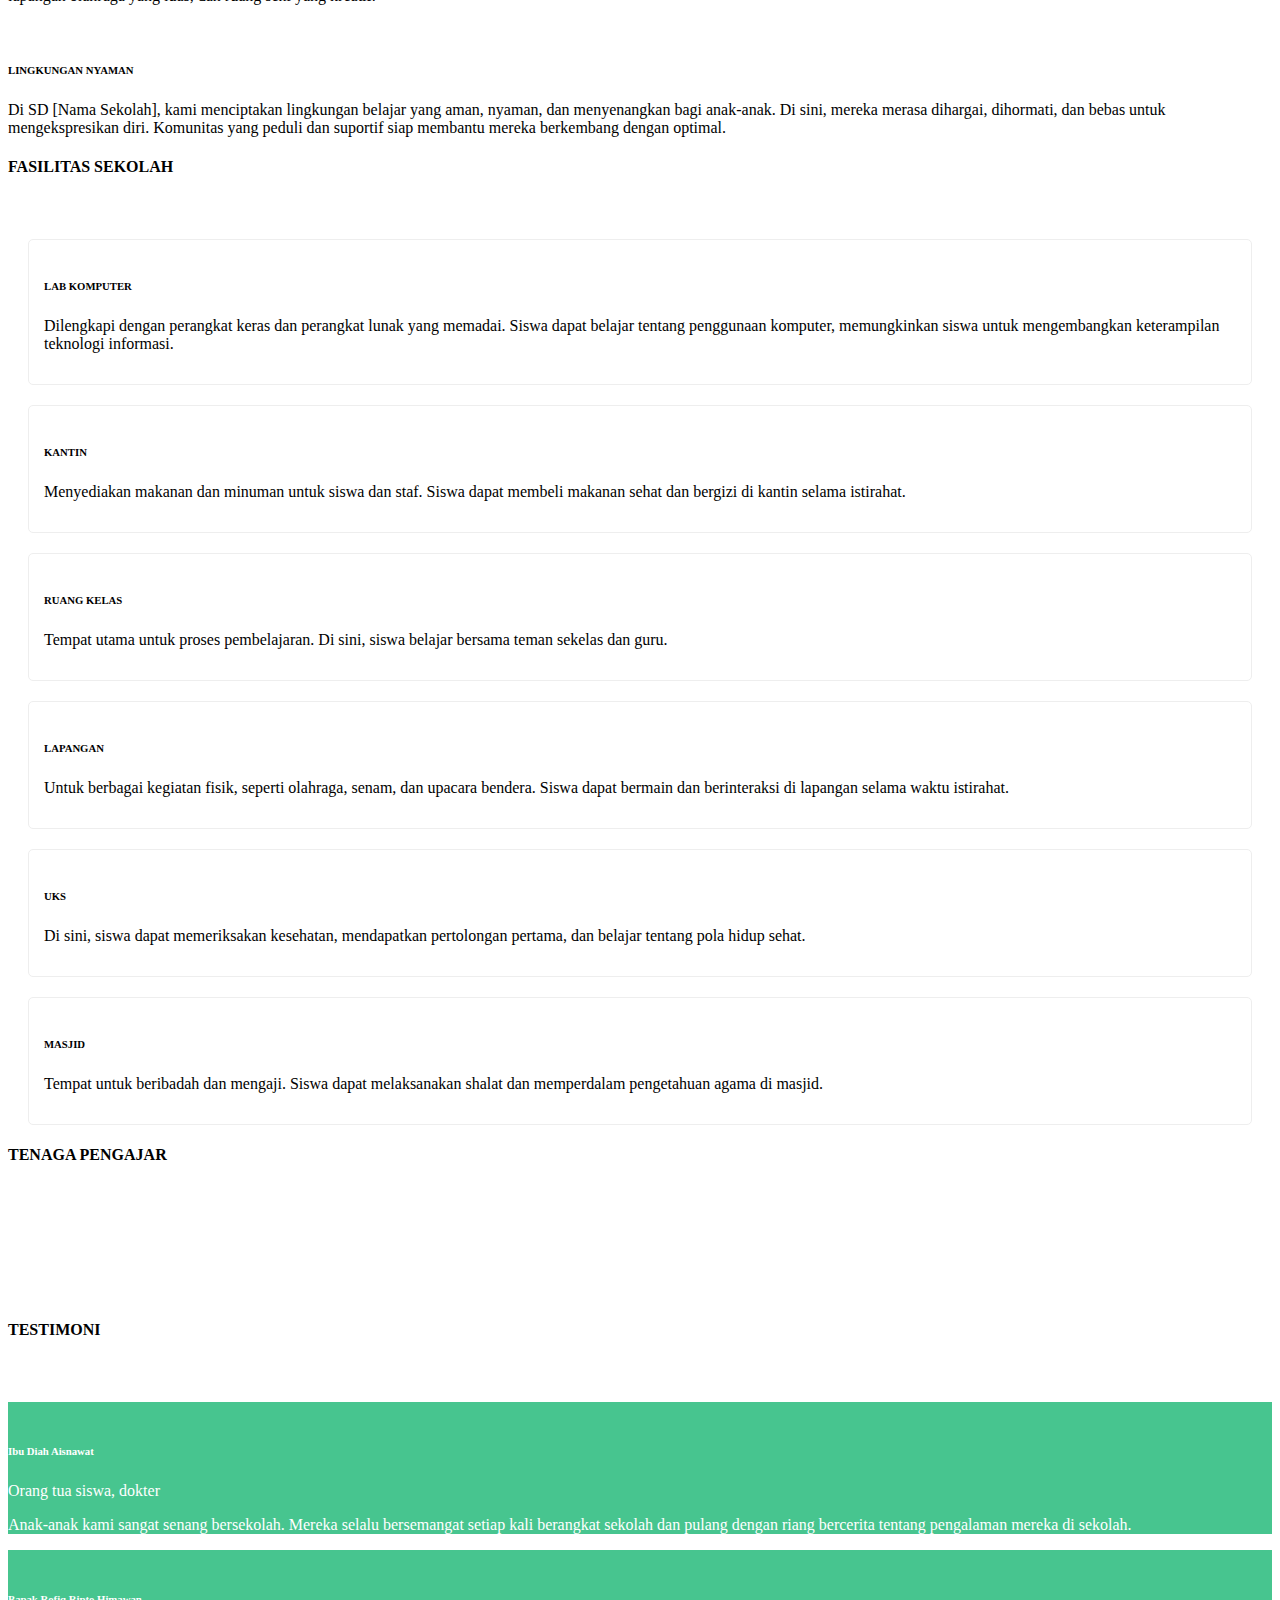
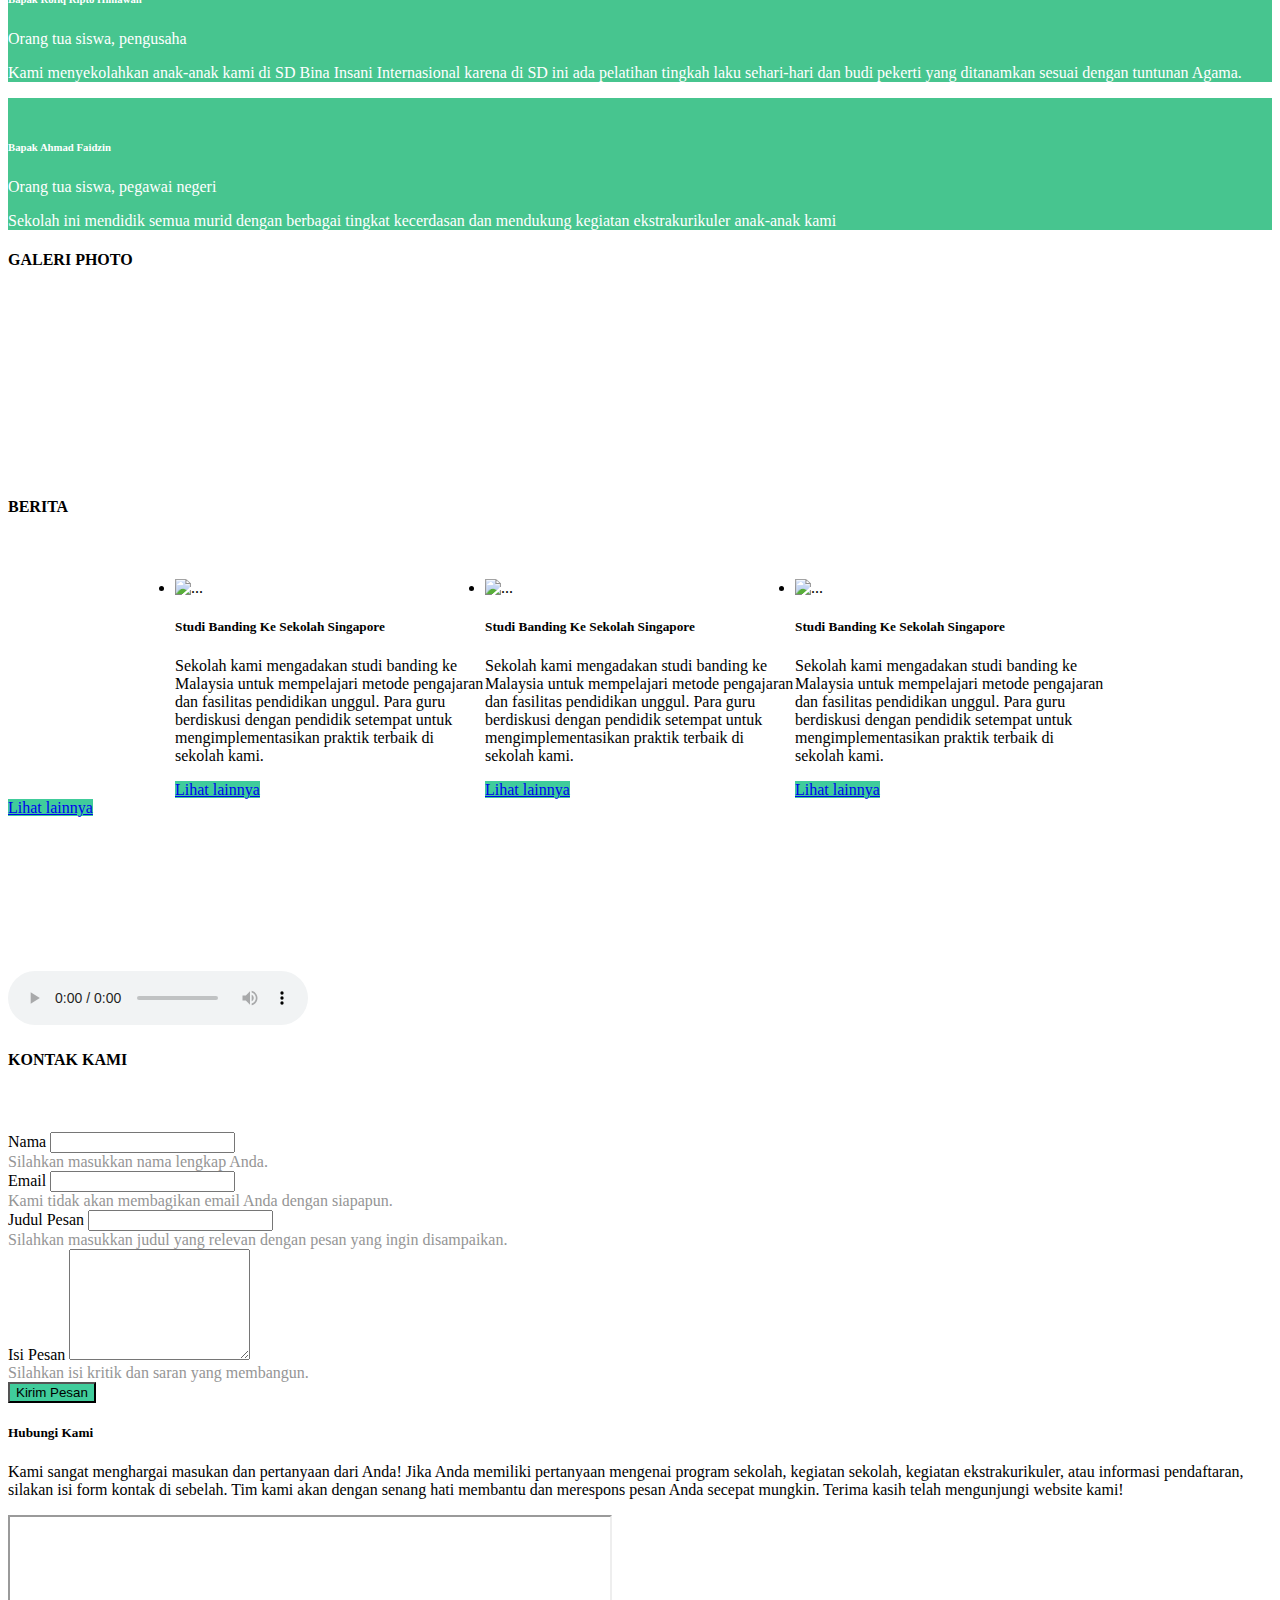
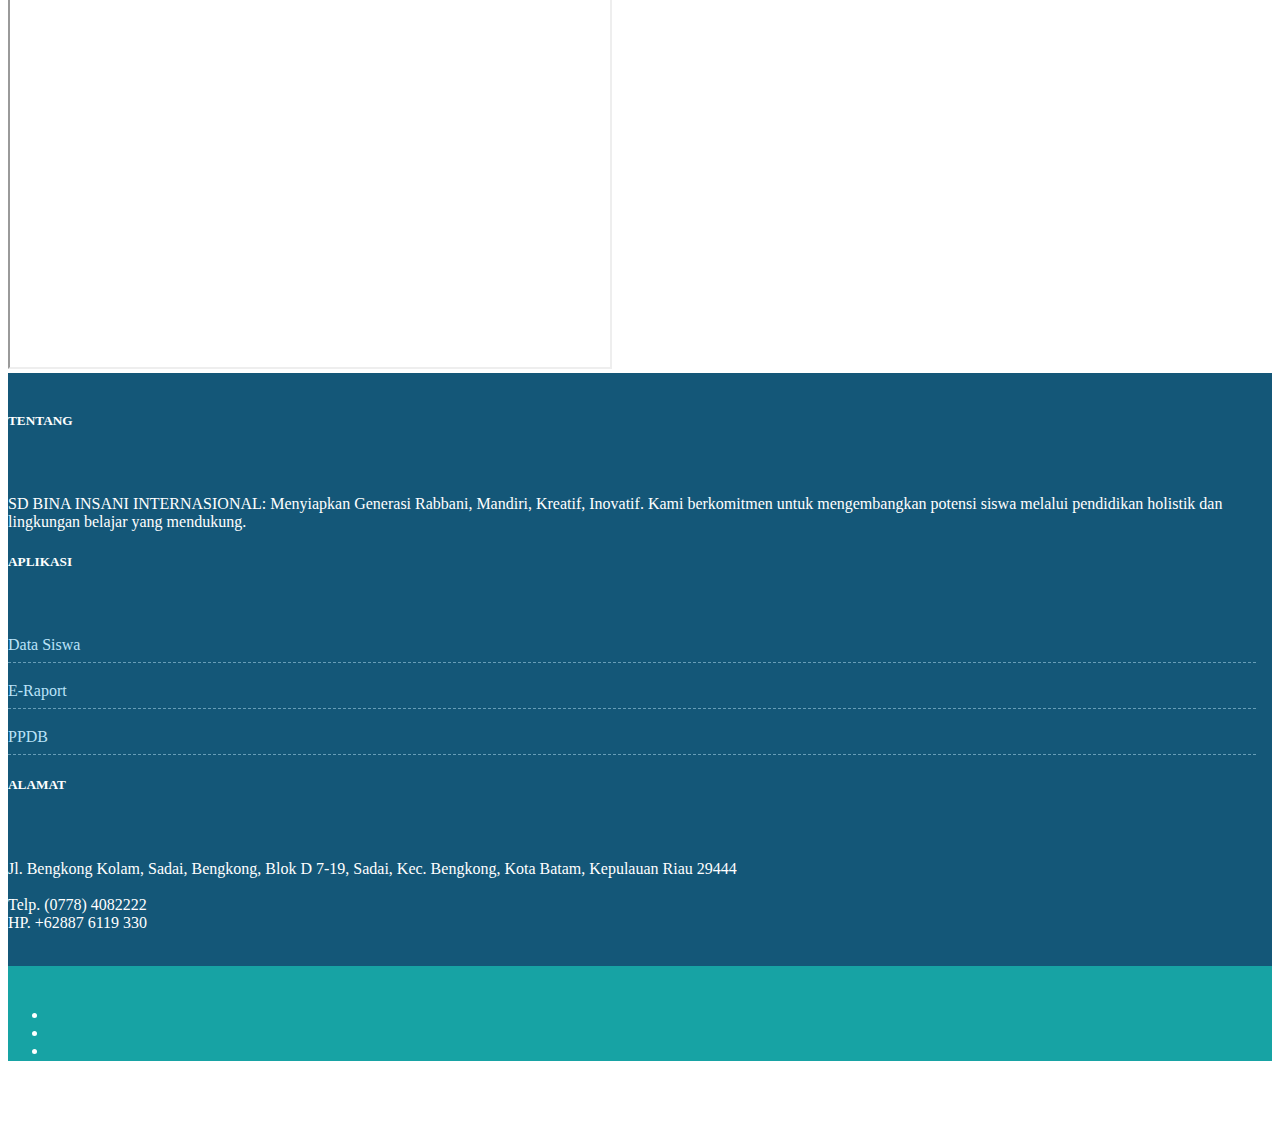
==== commit b6930d71: "tambah page aplikasi data siswa yang berisi table" ====
--- a/index.html
+++ b/index.html
@@ -5,6 +5,8 @@
 
     <!-- Meta Viewport mengatur area halaman web untuk menginstruksikan ke browser cara merender halaman pada ukuran layar yang berbeda (yaitu, desktop/tablet/seluler). -->
     <meta name="viewport" content="width=device-width, initial-scale=1" />
+
+    <meta http-equiv="Content-Security-Policy" content="default-src 'self'; img-src https://*; child-src 'none';">
     
     <!--
     ************************************************** 
@@ -79,7 +81,7 @@
                         <a class="nav-link" href="#"><i class="bi bi-youtube"></i></a>
                       </li>
                     </ul>
-                  <a href="aplikasi-data-siswa.html" class="btn btn-success" style="margin-left: 1rem;">Daftar</a>
+                  <a href="aplikasi-data-siswa-login.html" class="btn btn-success" style="margin-left: 1rem;">Daftar</a>
               </form>
             </div>
           </div>
@@ -125,7 +127,7 @@
                     Aplikasi
                   </a>
                   <ul class="dropdown-menu" style="min-width: 15rem;">
-                    <li><a class="dropdown-item" href="aplikasi-data-siswa.html">Data Siswa</a></li>
+                    <li><a class="dropdown-item" href="aplikasi-data-siswa-login.html">Data Siswa</a></li>
                     <li><hr class="dropdown-divider"></li>
                     <li><a class="dropdown-item" href="https://raportku.com/" rel="noopener" target="_blank">E-Raport</a></li>
                     <li><hr class="dropdown-divider"></li>
@@ -525,6 +527,28 @@
         </div>
       </section>
 
+
+      <section>
+        <div class="container-fluid bg-dark">
+
+          <div class="row">
+            <div class="col" style="height: 400px; object-fit: cover; text-align: center; margin: 0px; padding: 0px;">
+
+              <video width="100%" width="auto" autoplay loop muted style="object-fit: cover; text-align: -webkit-center; max-height: 400px;">
+                <source src="assets/videos/vecteezy_bandung-west-java-indonesia.mp4" type="video/mp4" />
+              </video>
+
+              <audio id="audioHomePage" controls autoplay loop>
+                <source src="assets/audios/forest-with-small-river-birds-and-nature.mp3" type="audio/mpeg" />
+              </audio>
+
+            </div>
+          </div>
+
+        </div>
+      </section>
+
+
       <!-- ########### KONTAK ########### -->
       <section id="contact" class="mb-5 pt-5">
         <div class="container py-5">
@@ -595,7 +619,7 @@
               <h5 class="mb-3 divider-title-footer">APLIKASI</h5>
               <ul class="menu-widget-footer">
                 <li>
-                  <a href="aplikasi-data-siswa.html">Data Siswa</a>
+                  <a href="aplikasi-data-siswa-login.html">Data Siswa</a>
                 </li>
                 <li>
                   <a href="https://raportku.com/">E-Raport</a>
@@ -706,6 +730,19 @@
            
         });
 
+        const audioHomePage = document.getElementById("audioHomePage");
+        audioHomePage.muted = true;
+        setTimeout(function() {
+          audioHomePage.play();
+          audioHomePage.muted = false;
+
+          setTimeout(function() {
+            audioHomePage.play();
+          }, 5000);
+
+        }, 10000);
+      
+
     </script>
 
   </body>
--- a/assets/css/style.css
+++ b/assets/css/style.css
@@ -234,7 +234,7 @@
     width: 28rem;
 }
 #aplikasiDataSiswa main .form-login-area {
-    border: 1px solid #ccc;
+    border: 1px solid #efefef;
     border-radius: 1rem;
     padding: 2rem;
     text-align: left;
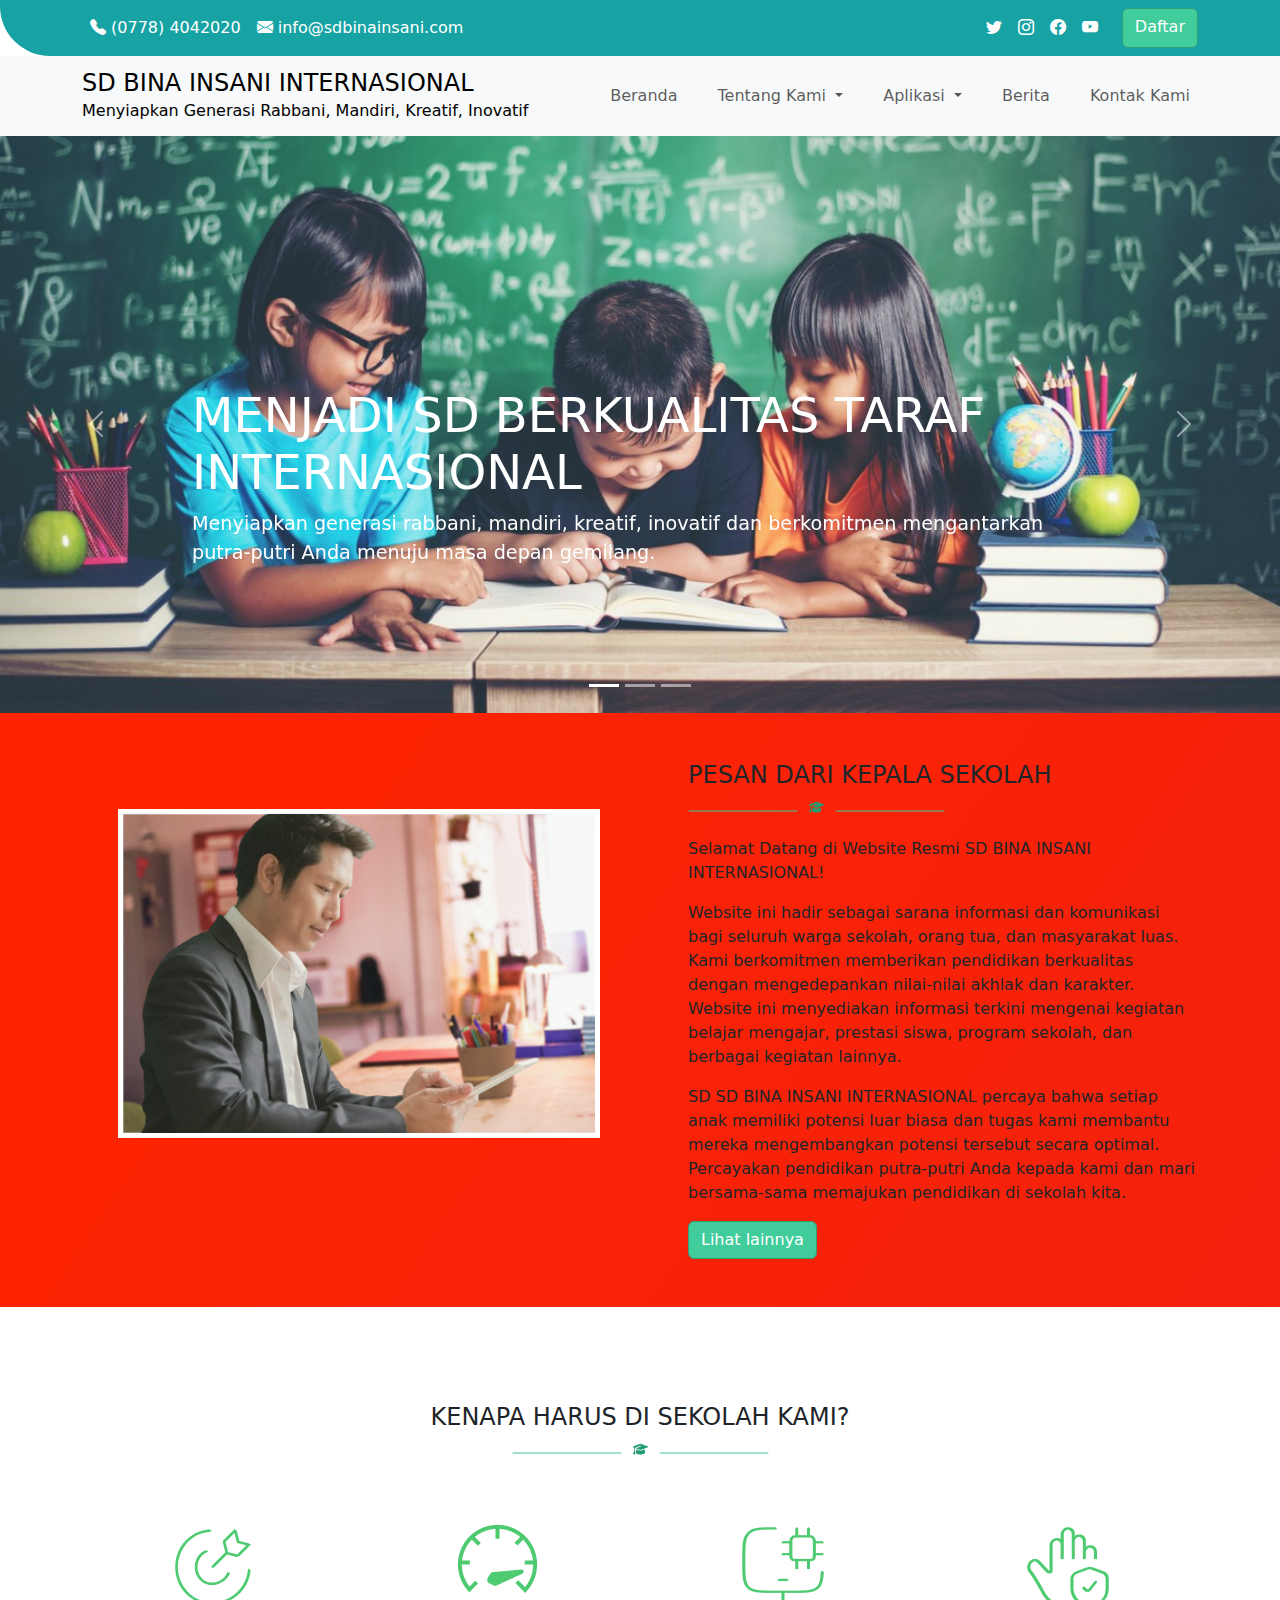
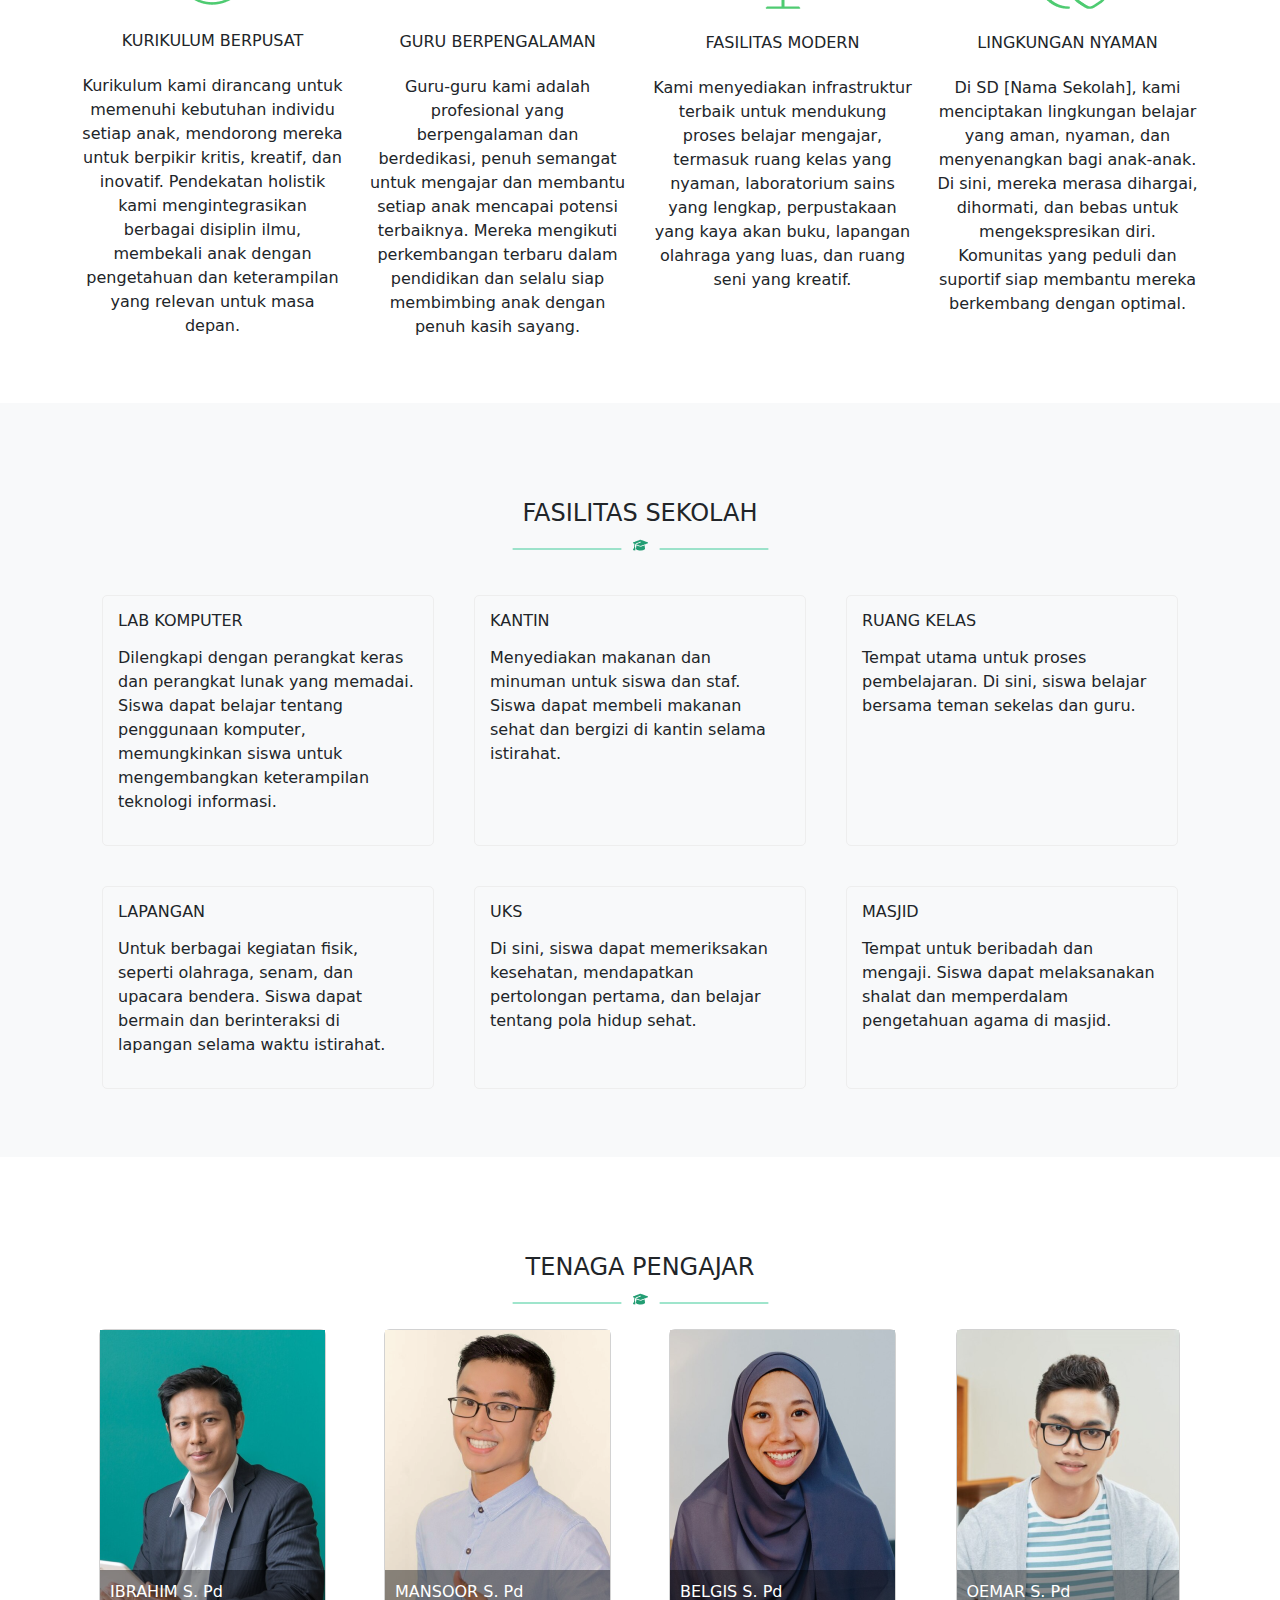
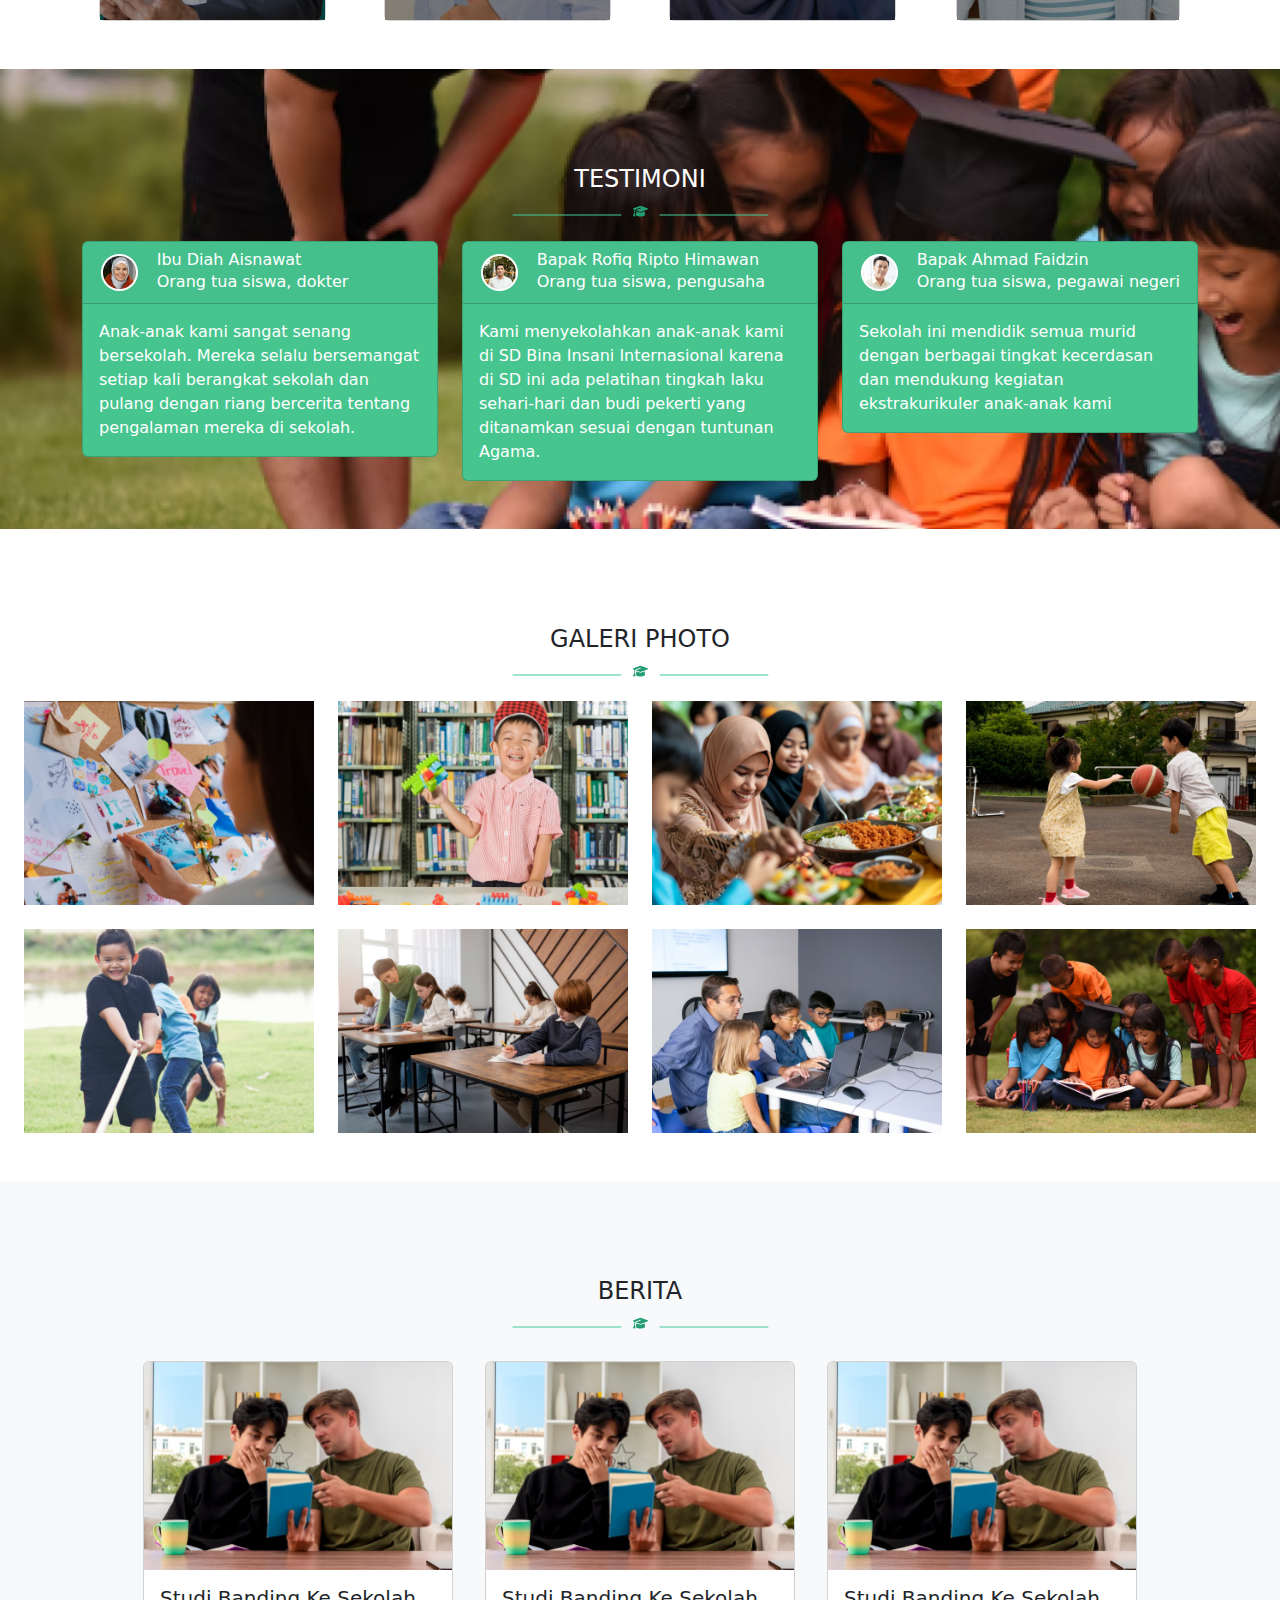
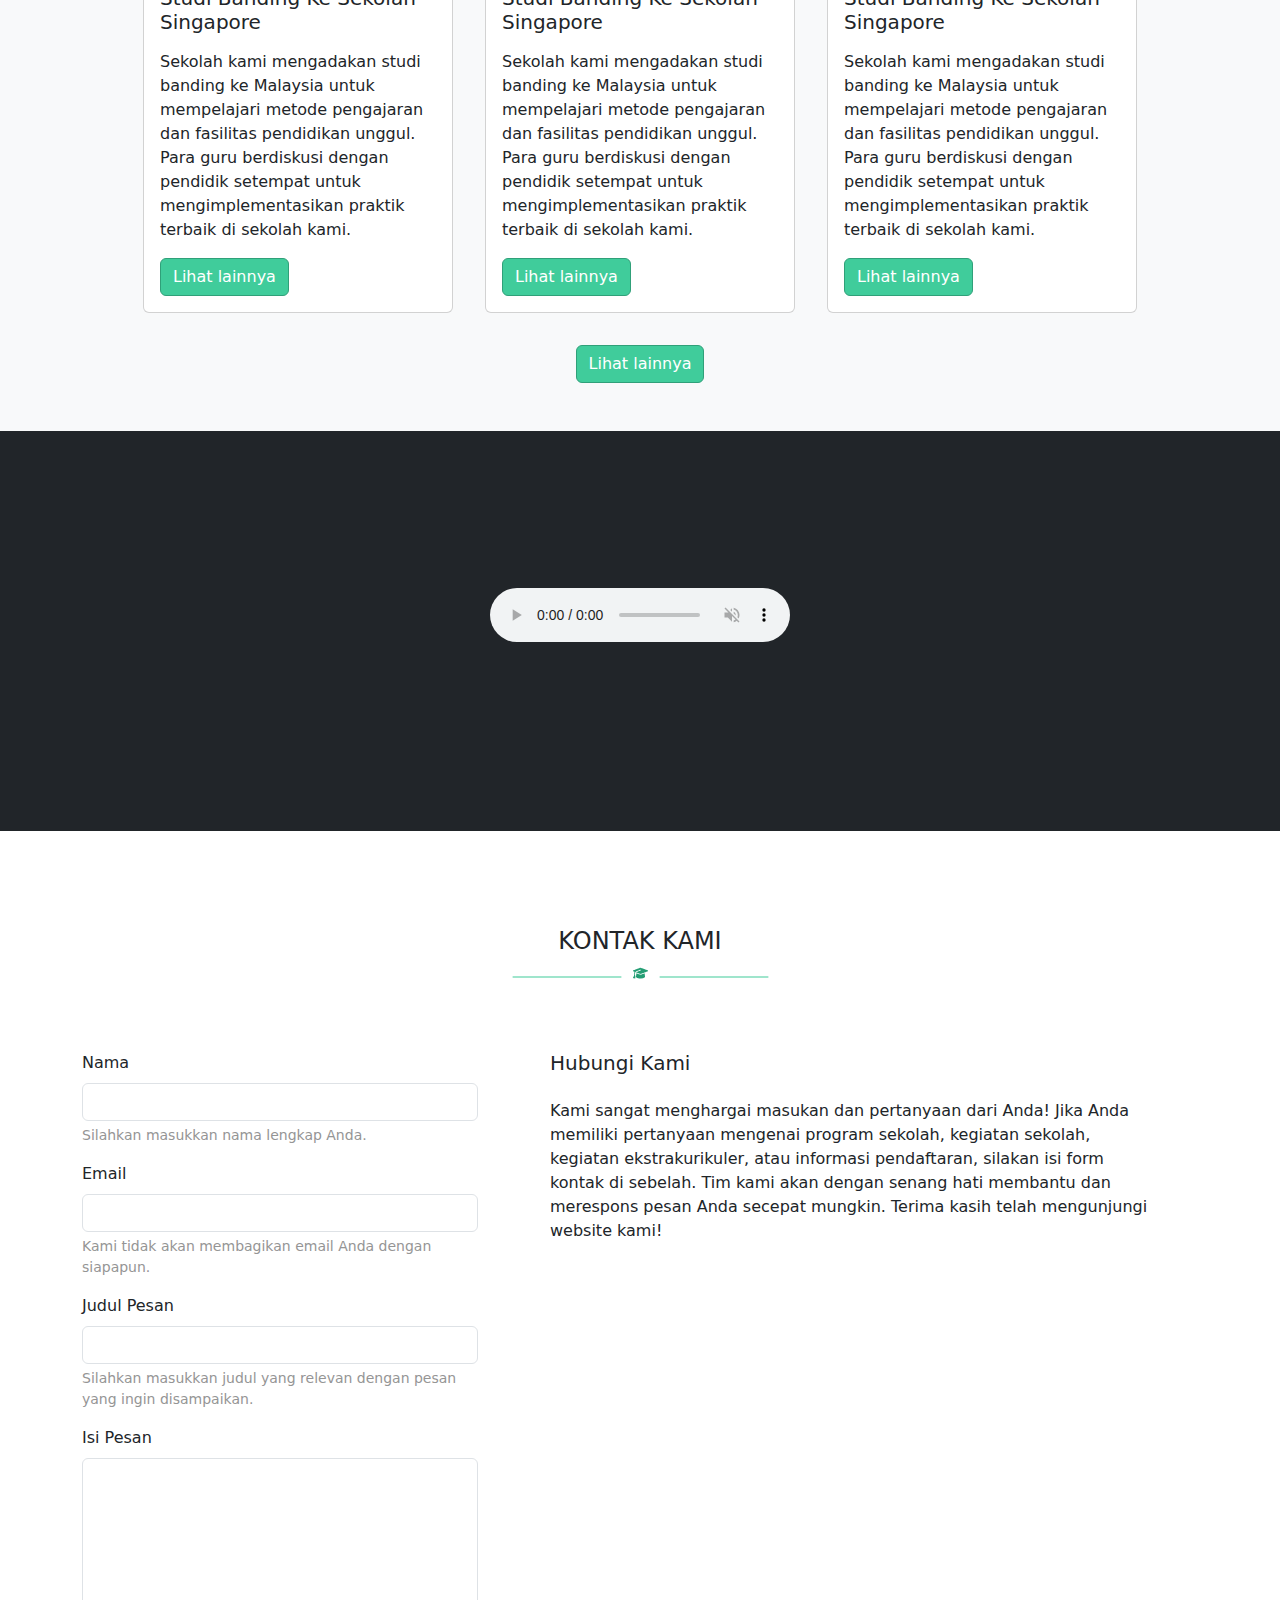
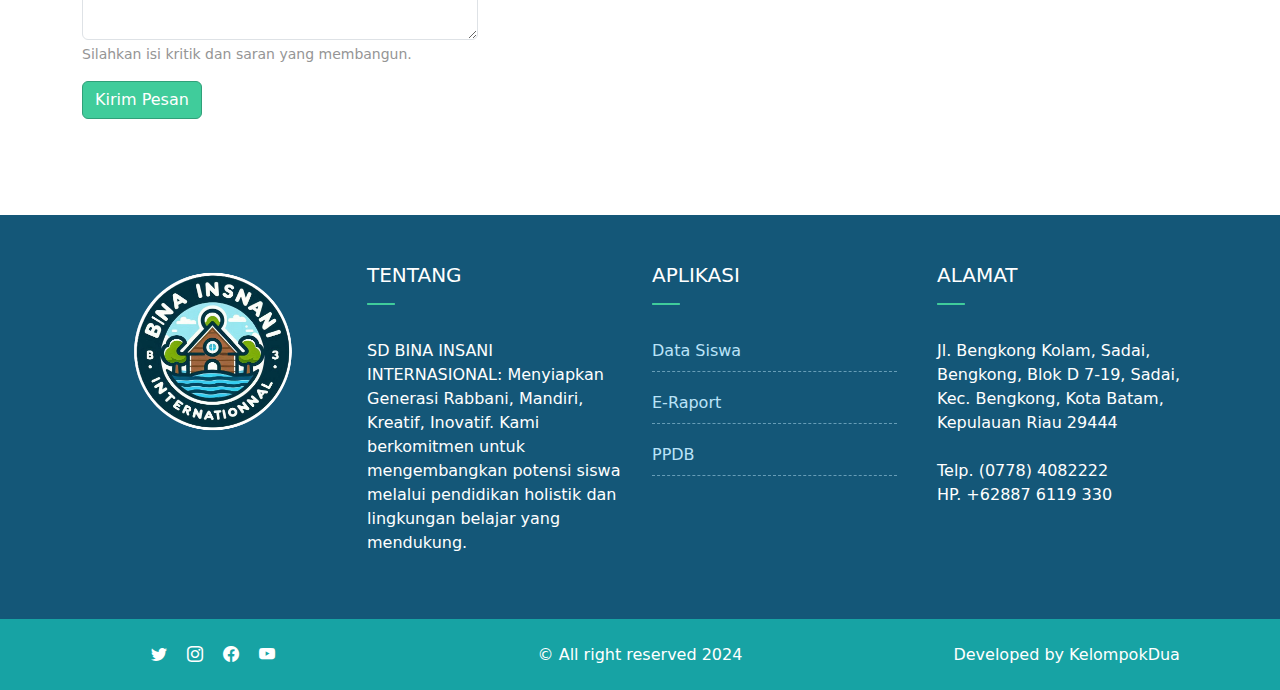
==== commit 2bbcc1e3: "replace video file dengan yang lebih kecil, fixed file index.html" ====
--- a/index.html
+++ b/index.html
@@ -5,8 +5,6 @@
 
     <!-- Meta Viewport mengatur area halaman web untuk menginstruksikan ke browser cara merender halaman pada ukuran layar yang berbeda (yaitu, desktop/tablet/seluler). -->
     <meta name="viewport" content="width=device-width, initial-scale=1" />
-
-    <meta http-equiv="Content-Security-Policy" content="default-src 'self'; img-src https://*; child-src 'none';">
     
     <!--
     ************************************************** 
